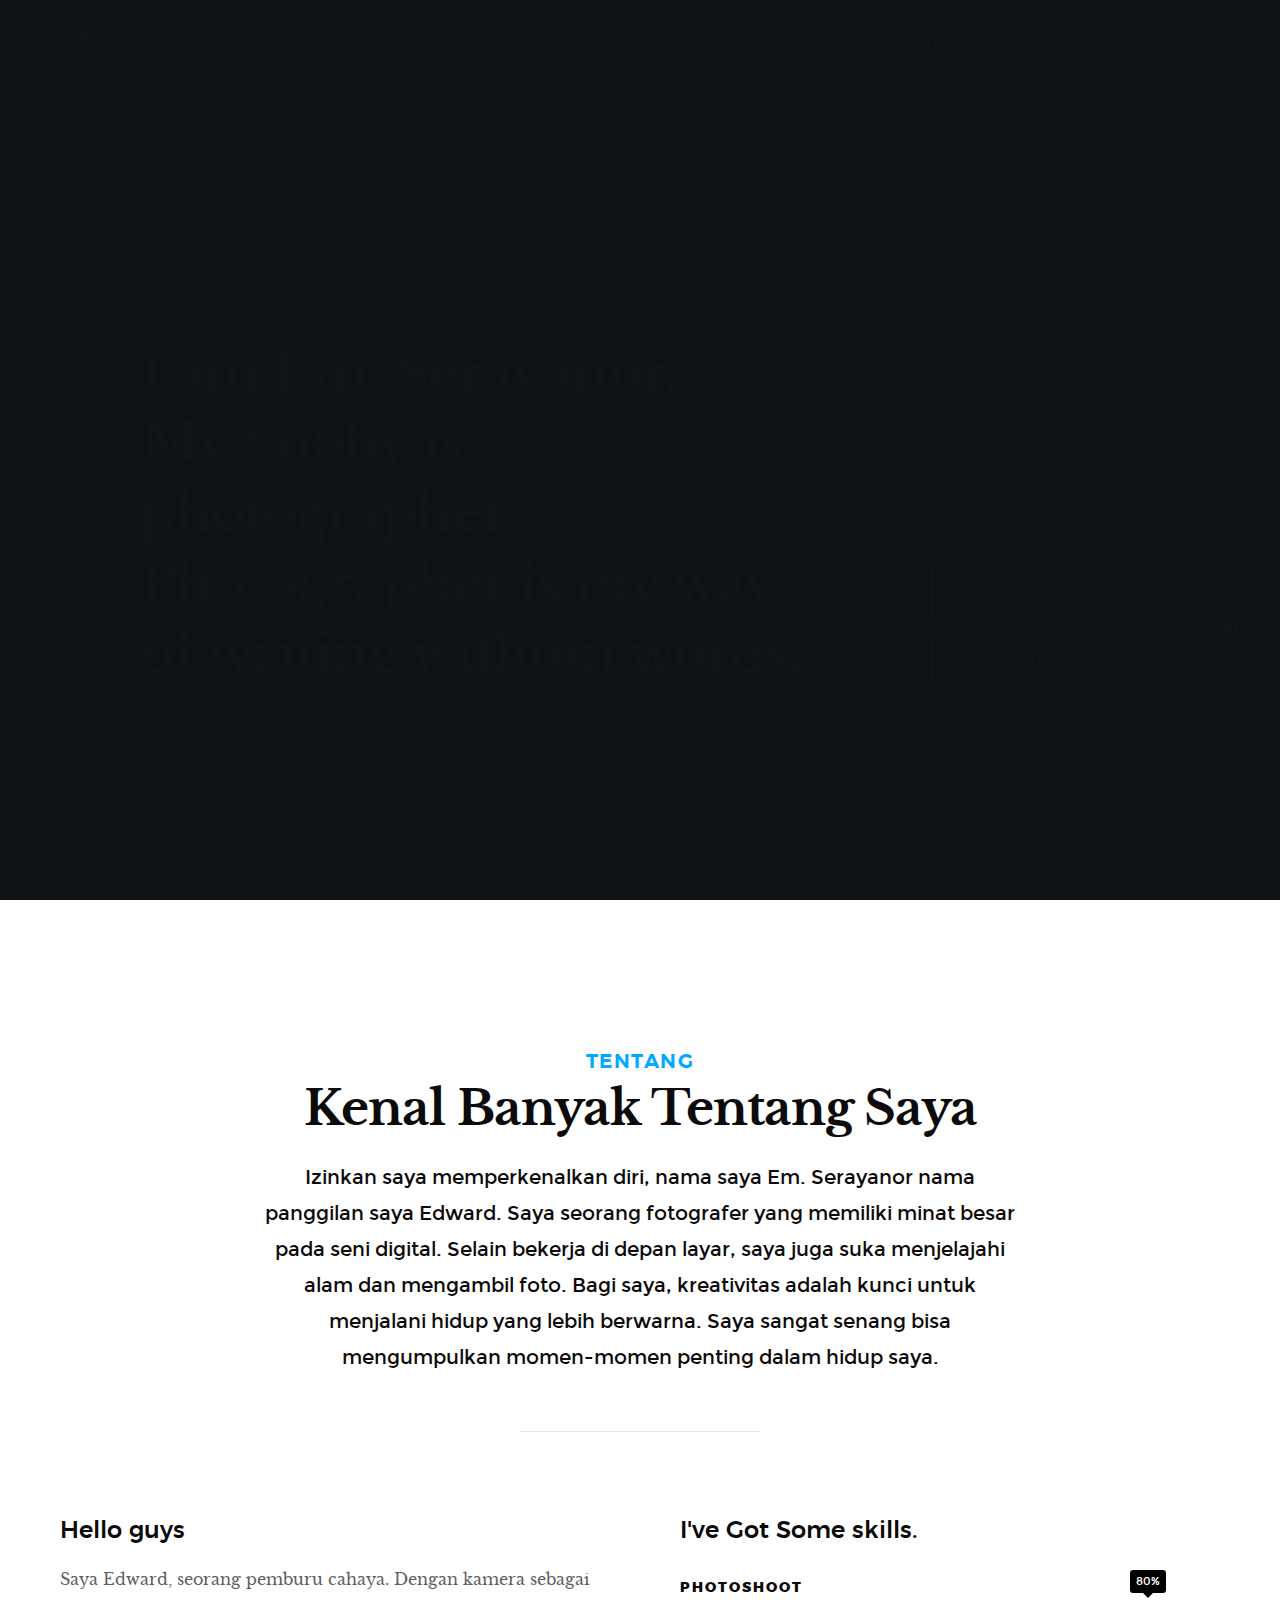
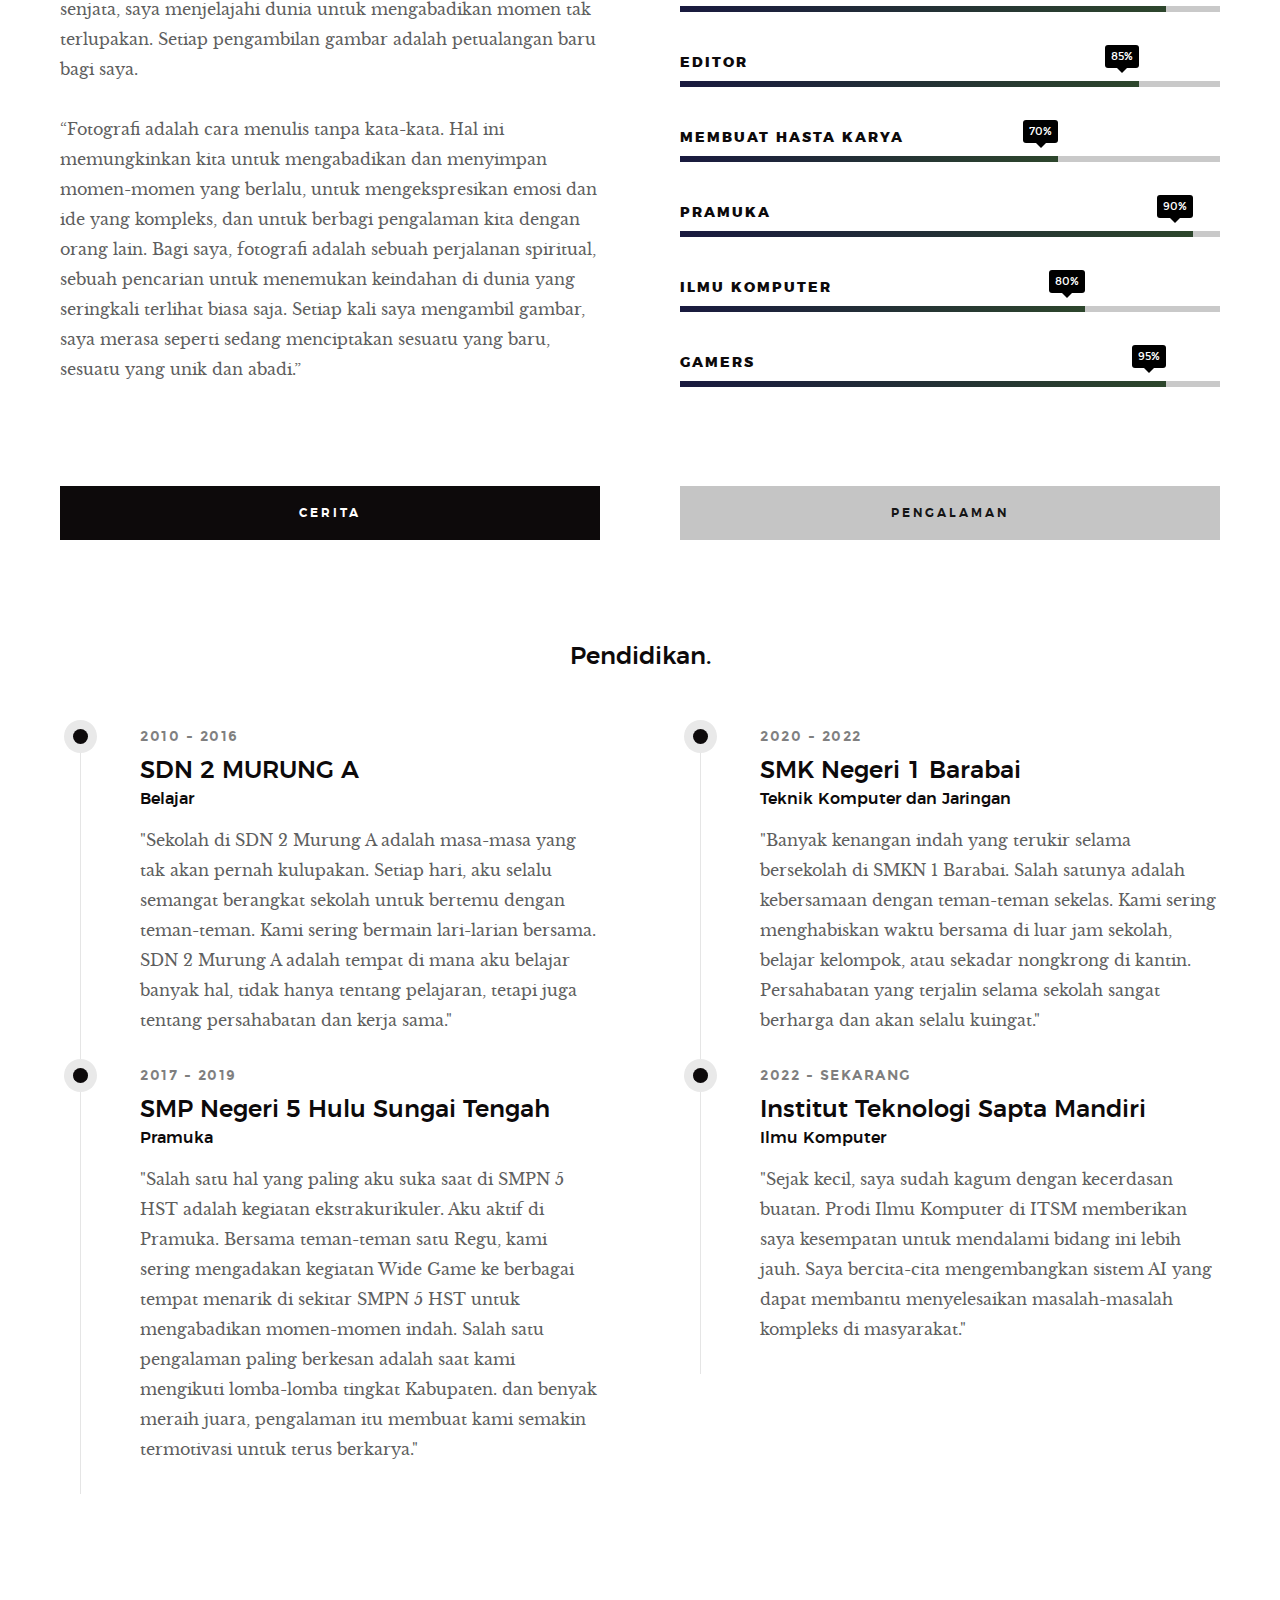
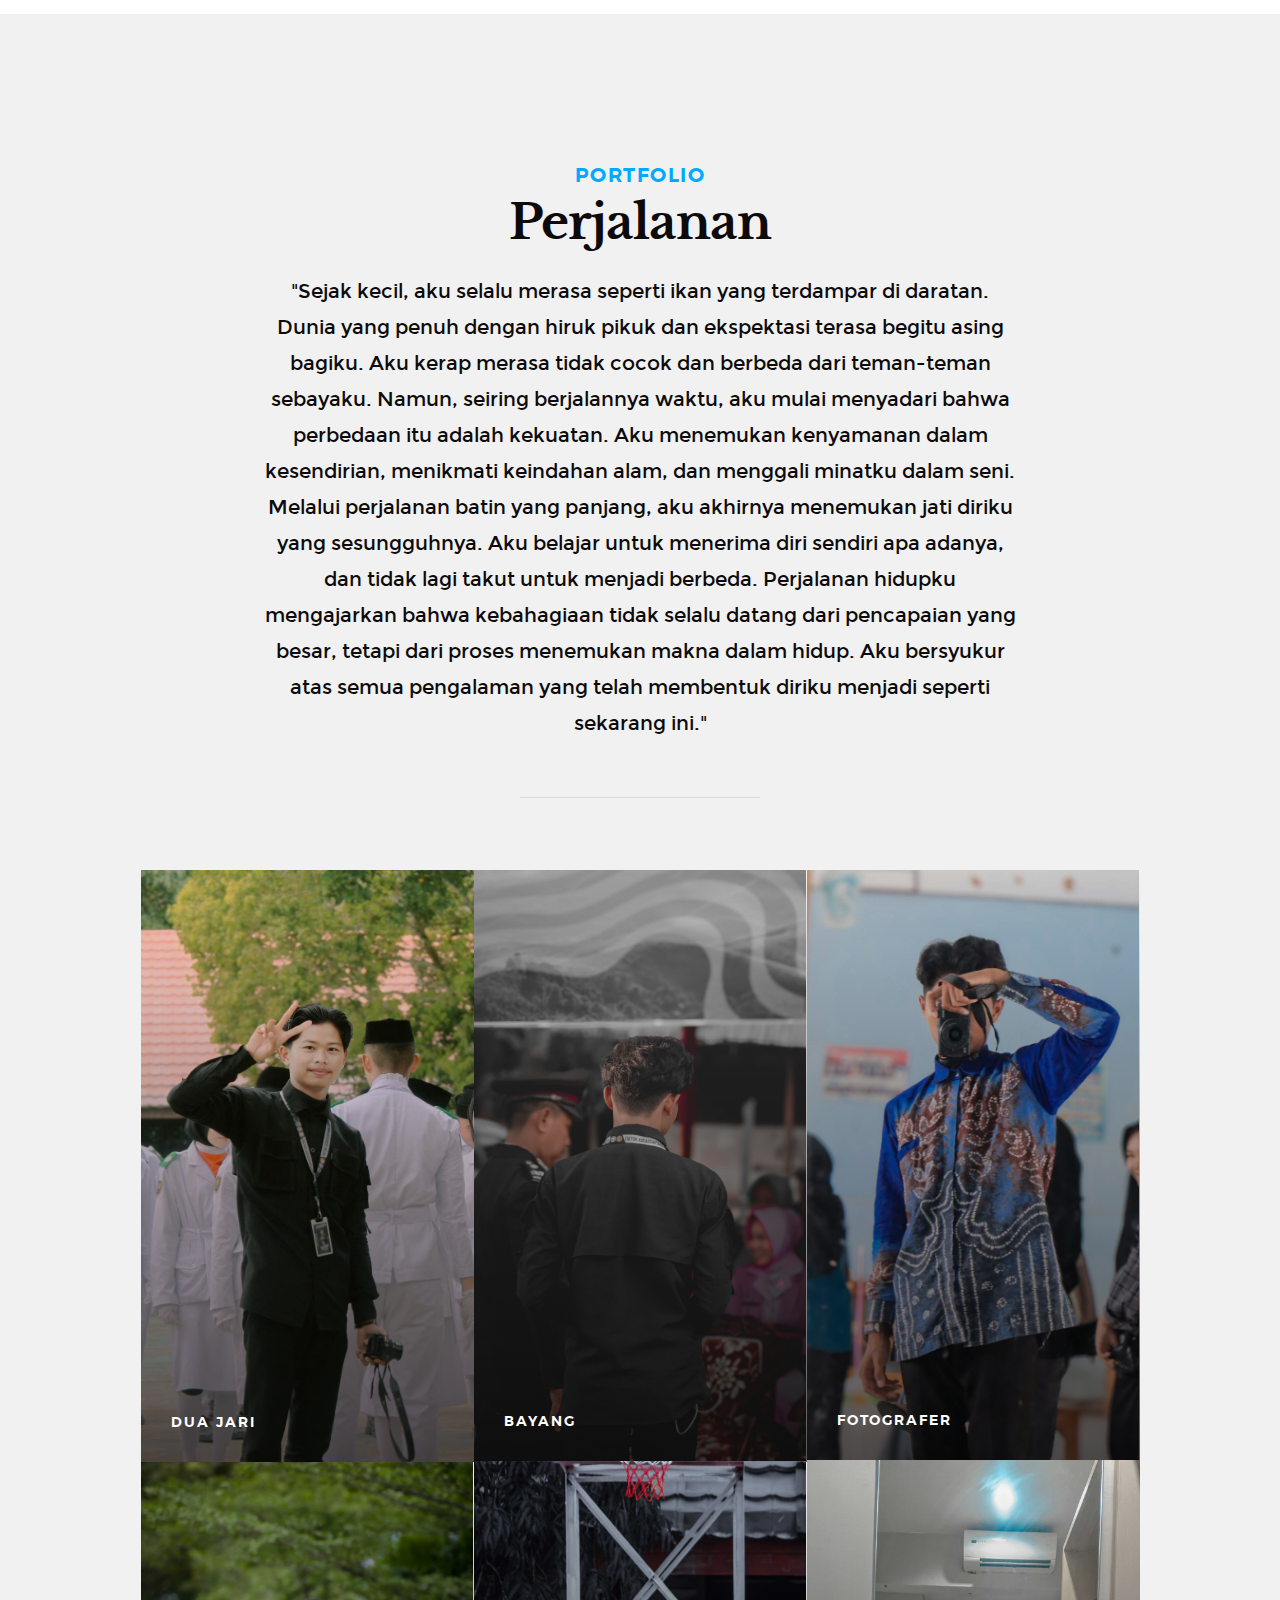
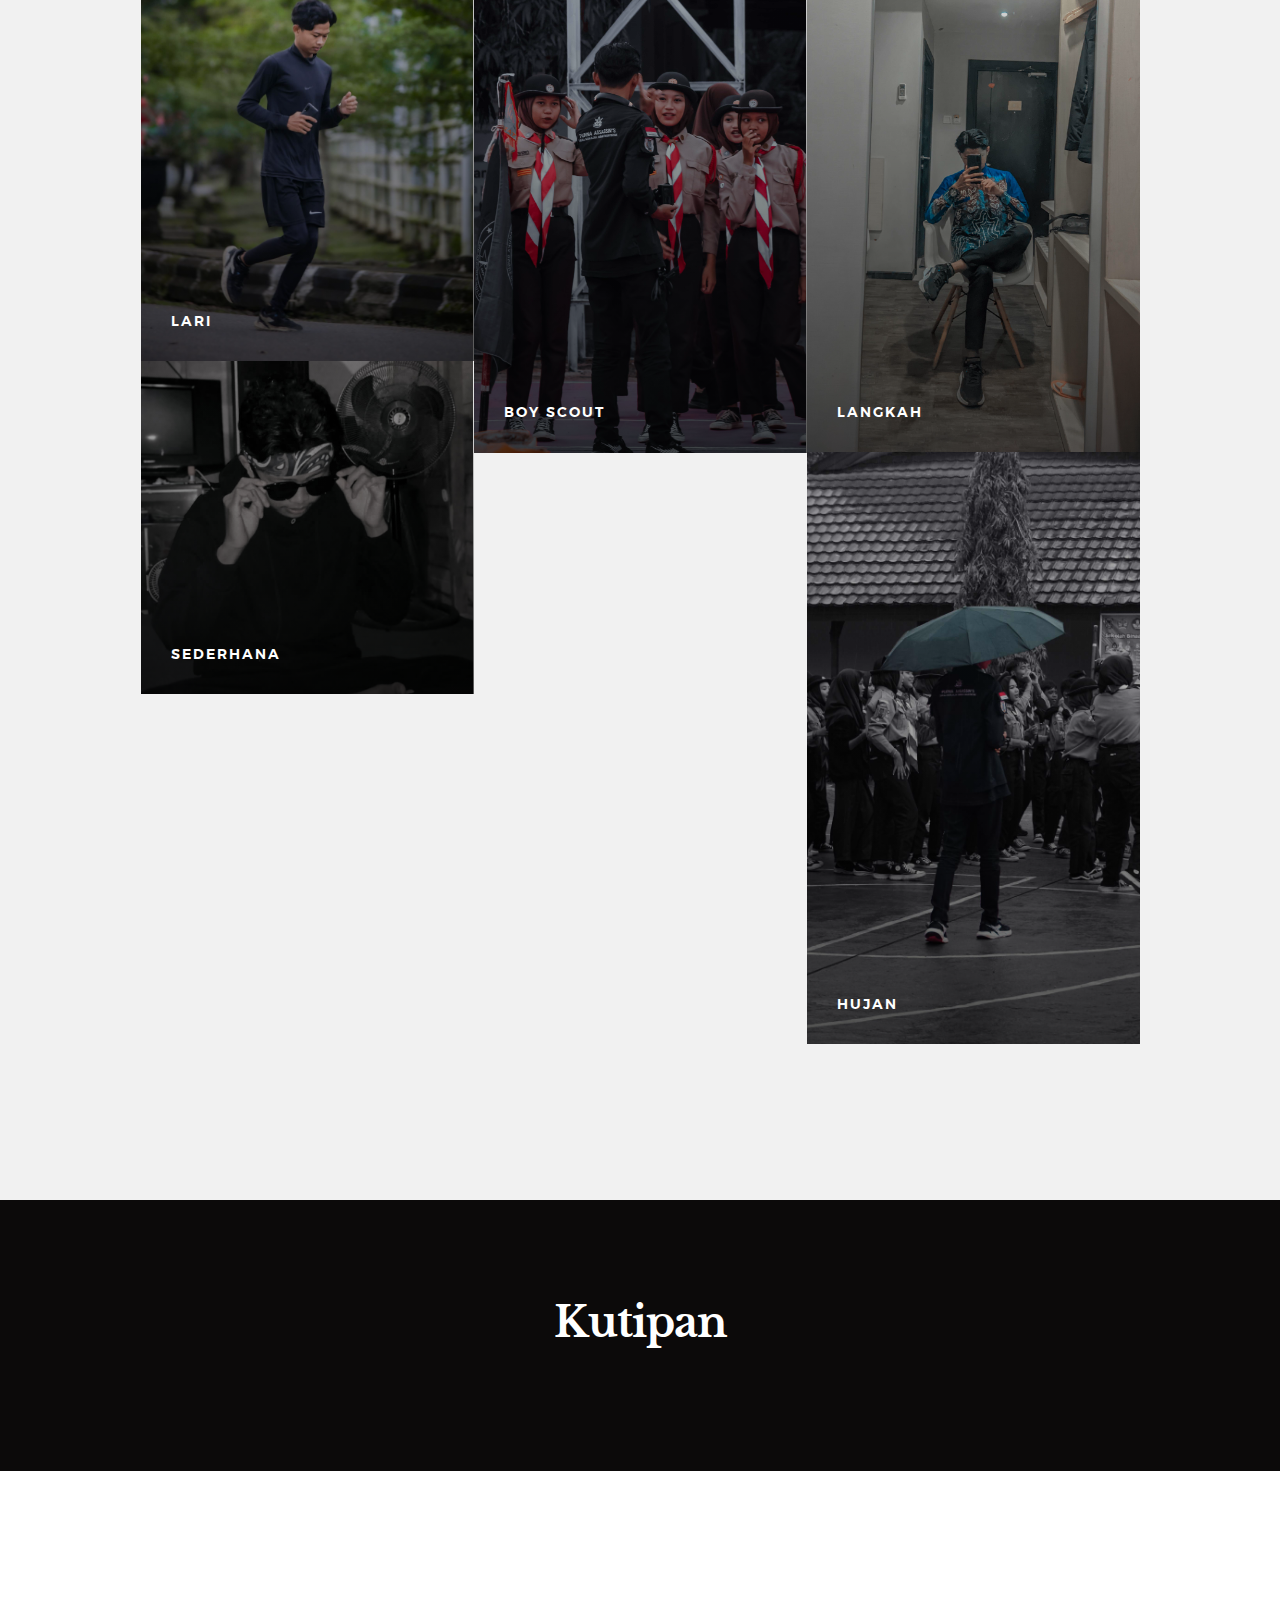
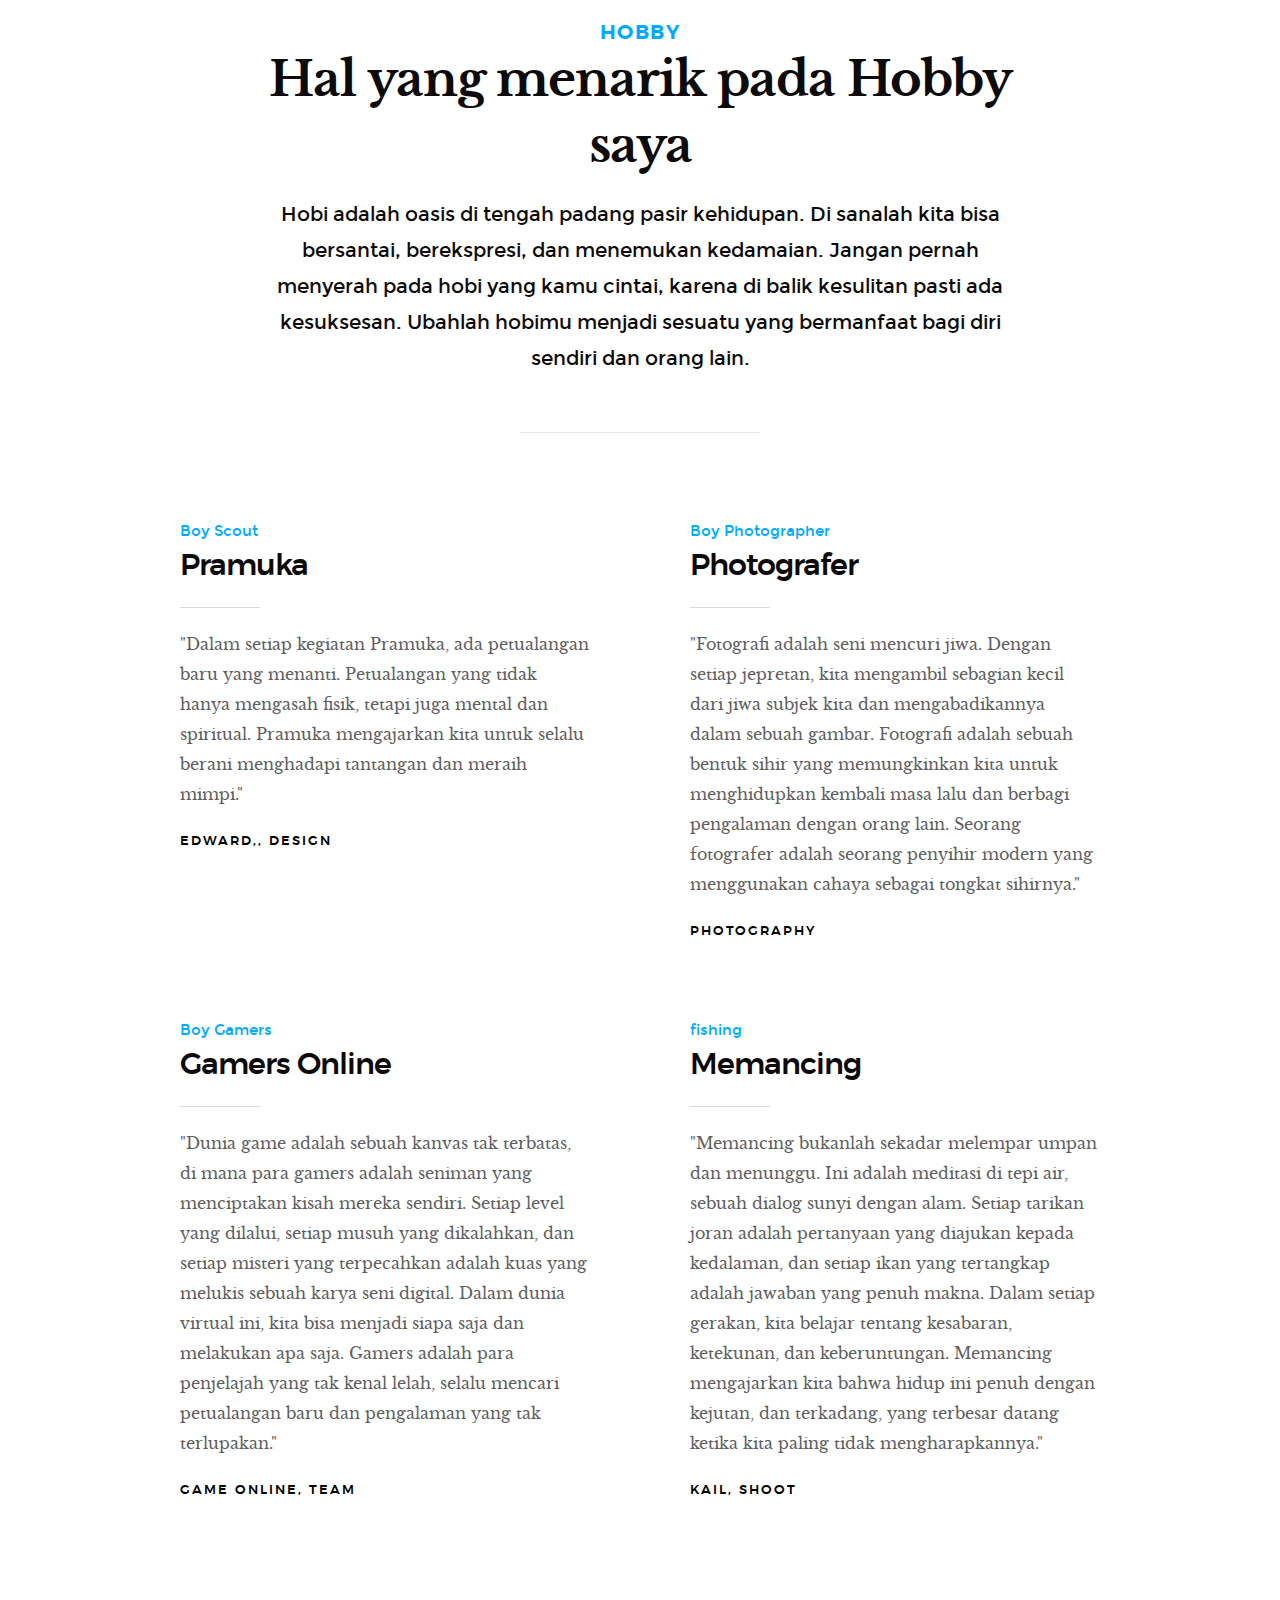
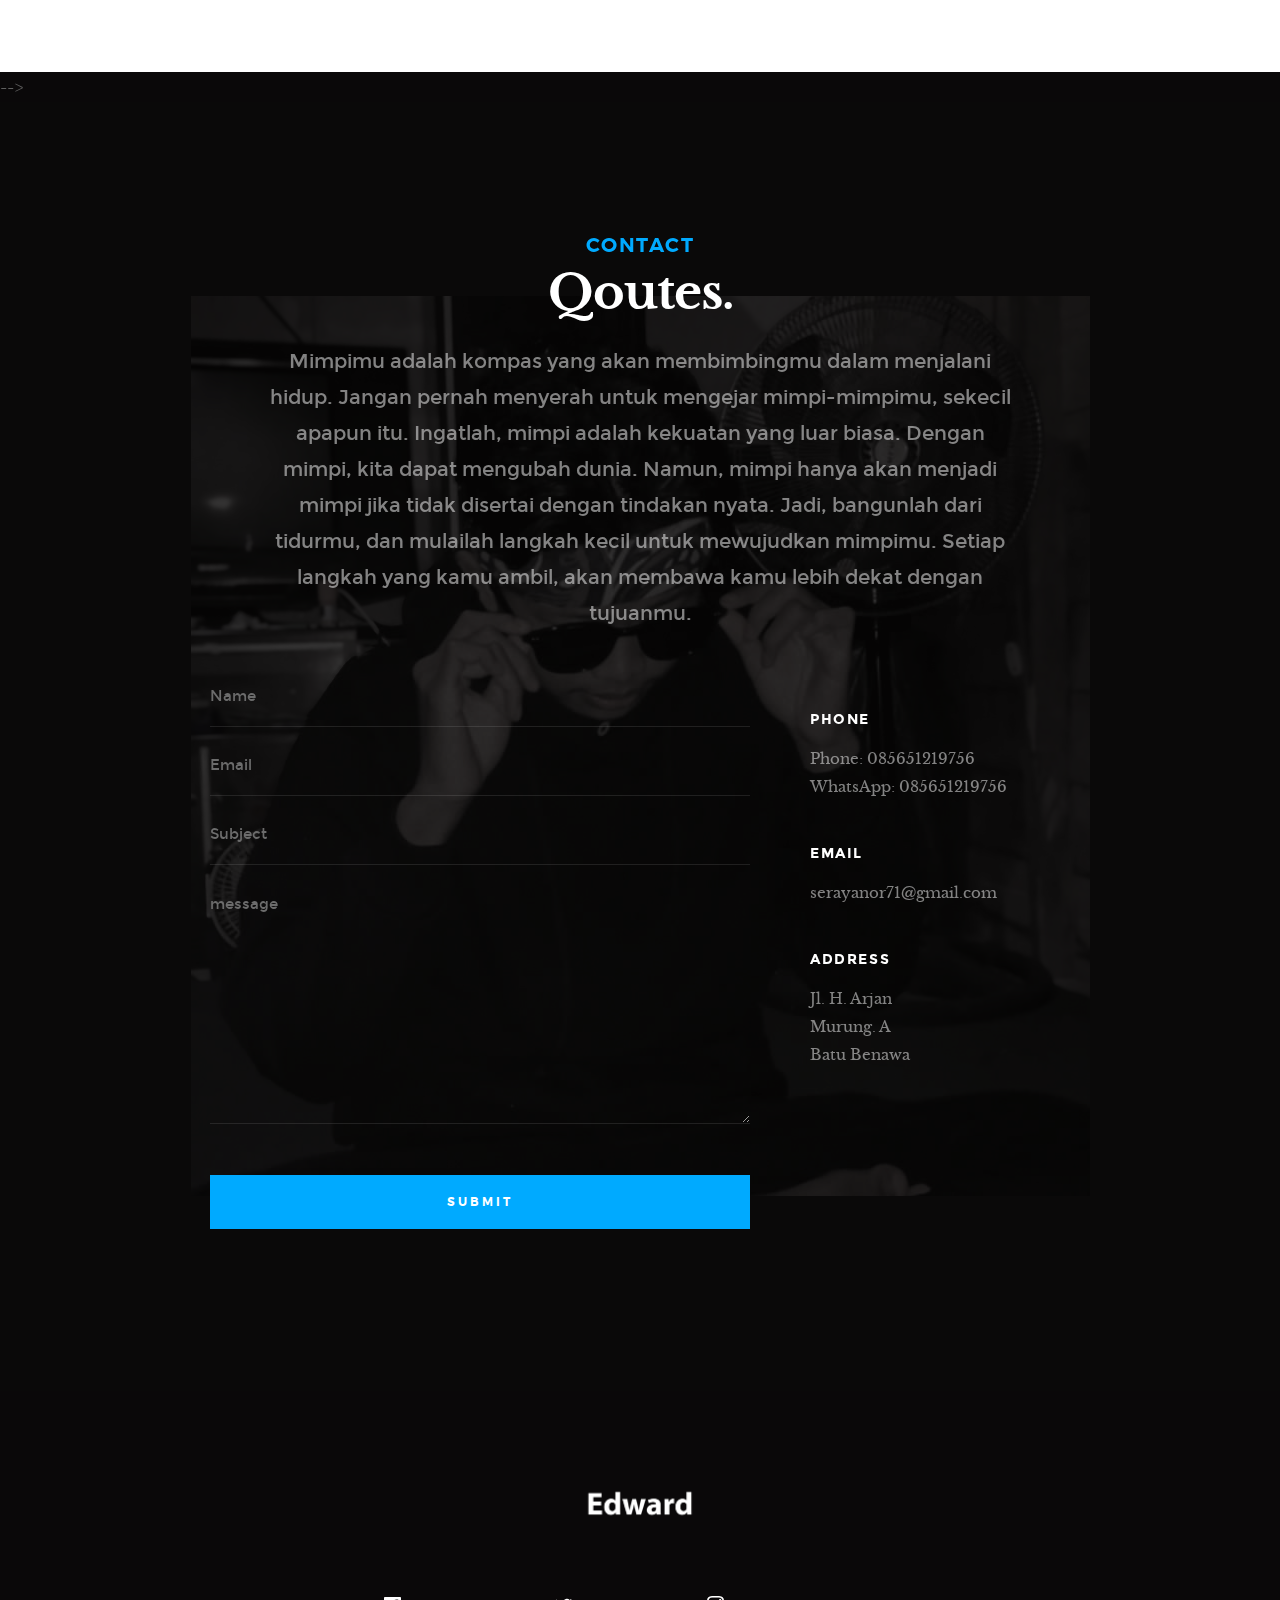
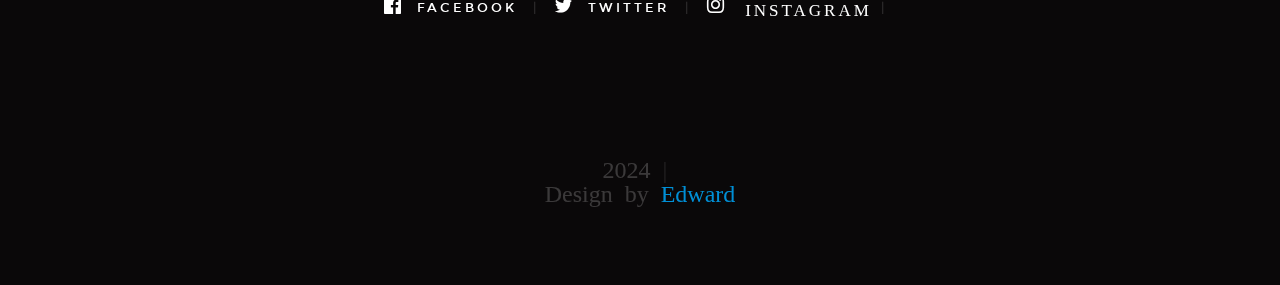
==== index.html @ c621873a "Add files via upload" ====
<!DOCTYPE html>
<!--[if lt IE 9 ]><html class="no-js oldie" lang="en"> <![endif]-->
<!--[if IE 9 ]><html class="no-js oldie ie9" lang="en"> <![endif]-->
<!--[if (gte IE 9)|!(IE)]><!-->
<html class="no-js" lang="en">
<!--<![endif]-->

<head>

    <!--- basic page needs
    ================================================== -->
    <meta charset="utf-8">
    <title>Edward</title>
    <meta name="description" content="">
    <meta name="author" content="">

    <!-- mobile specific metas
    ================================================== -->
    <meta name="viewport" content="width=device-width, initial-scale=1">

    <!-- CSS
    ================================================== -->
    <link rel="stylesheet" href="css/base.css">
    <link rel="stylesheet" href="css/vendor.css">
    <link rel="stylesheet" href="css/main.css">

    <!-- script
    ================================================== -->
    <script src="js/modernizr.js"></script>
    <script src="js/pace.min.js"></script>

    <!-- favicons
    ================================================== -->
    <link rel="shortcut icon" href="favicon.ico" type="image/x-icon">
    <link rel="icon" href="favicon.ico" type="image/x-icon">

</head>

<body id="top">

    <!-- header
    ================================================== -->
    <header class="s-header">

        <div class="header-logo">
            <a class="site-logo" href="index.html"><img src="images/logo.png" alt="Homepage"></a>
        </div>

        <nav class="header-nav-wrap">
            <ul class="header-nav">
                <li class="current"><a class="smoothscroll"  href="#home" title="home">Home</a></li>
                <li><a class="smoothscroll"  href="#about" title="about">About</a></li>
                <li><a class="smoothscroll"  href="#works" title="works">Works</a></li>
                <li><a class="smoothscroll"  href="#blog" title="blog">Blog</a></li>
                <li><a class="smoothscroll"  href="#contact" title="contact">Contact</a></li>
            </ul>
        </nav>

        <a class="header-menu-toggle" href="#0"><span>Menu</span></a>

    </header> <!-- end s-header -->


   <!-- home
   ================================================== -->
   <section id="home" class="s-home page-hero target-section" data-parallax="scroll" data-image-src="images/hero-bg.jpg" data-natural-width=3000 data-natural-height=2000 data-position-y=center>

        <div class="overlay"></div>
        <div class="shadow-overlay"></div>

        <div class="home-content">

            <div class="row home-content__main">

                <h3>Hello Guys</h3>

                <h1>
                    I am Em. Serayanor. <br>
                    My hobby is photographer <br>
                    Photographer is my way of writing without words.
                </h1>

                <div class="home-content__buttons">
                    <a href="#works" class="smoothscroll btn btn--stroke">
                        Perjalanan
                    </a>
                    <a href="#about" class="smoothscroll btn btn--stroke">
                        Tentang Saya
                    </a>
                </div>

                <div class="home-content__scroll">
                    <a href="#about" class="scroll-link smoothscroll">
                        <span>Scroll Down</span>
                    </a>
                </div>

            </div>

        </div> <!-- end home-content -->

        <ul class="home-social">
            <li>
                <a href="#"><i class="im im-facebook" aria-hidden="true"></i><span>Facebook</span></a>
            </li>
            <li>
                <a href="#"><i class="im im-twitter" aria-hidden="true"></i><span>Twiiter</span></a>
            </li>
            <li>
                <a href="https://www.instagram.com/edward_msy?igsh=dHgwN3d3NTI3ZWc4"><i class="im im-instagram" aria-hidden="true"></i><span>Instagram</span></a>
            <!-- </li>
            <li>
                <a href="#"><i class="im im-behance" aria-hidden="true"></i><span>Behance</span></a> -->
            <!-- </li>
            <li>
                <a href="#"><i class="im im-pinterest" aria-hidden="true"></i><span>Pinterest</span></a>
            </li>
        </ul>  -->
        <!-- end home-social -->

    </section> <!-- end s-home -->


    <!-- about
    ================================================== -->
    <section id="about" class="s-about target-section">
        
        <div class="row narrow section-intro has-bottom-sep">
            <div class="col-full text-center">
                <h3>Tentang</h3>
                <h1>Kenal Banyak Tentang Saya</h1>
                <p class="lead">Izinkan saya memperkenalkan diri, nama saya Em. Serayanor nama panggilan saya Edward. Saya seorang fotografer yang memiliki minat besar pada seni digital. Selain bekerja di depan layar, saya juga suka menjelajahi alam dan mengambil foto. Bagi saya, kreativitas adalah kunci untuk menjalani hidup yang lebih berwarna. Saya sangat senang bisa mengumpulkan momen-momen penting dalam hidup saya.</p>
            </div>
        </div>

        <div class="row about-content">

            <div class="col-six tab-full left">
                <h3>Hello guys</h3>

                <p>Saya Edward, seorang pemburu cahaya. Dengan kamera sebagai senjata, saya menjelajahi dunia untuk mengabadikan momen tak terlupakan. Setiap pengambilan gambar adalah petualangan baru bagi saya.</p>

                <p>
                    “Fotografi adalah cara menulis tanpa kata-kata. Hal ini memungkinkan kita untuk mengabadikan dan menyimpan momen-momen yang berlalu, untuk mengekspresikan emosi dan ide yang kompleks, dan untuk berbagi pengalaman kita dengan orang lain. Bagi saya, fotografi adalah sebuah perjalanan spiritual, sebuah pencarian untuk menemukan keindahan di dunia yang seringkali terlihat biasa saja. Setiap kali saya mengambil gambar, saya merasa seperti sedang menciptakan sesuatu yang baru, sesuatu yang unik dan abadi.”	
                </p>
            </div>

            <div class="col-six tab-full right">
                <h3>I've Got Some skills.</h3>

                <ul class="skill-bars">
                    <li>
                    <div class="progress percent90"><span>80%</span></div>
                    <strong>PHOTOSHOOT</strong>
                    </li>
                    <li>
                    <div class="progress percent85"><span>85%</span></div>
                    <strong>EDITOR</strong>
                    </li>
                    <li>
                    <div class="progress percent70"><span>70%</span></div>
                    <strong>MEMBUAT HASTA KARYA</strong>
                    </li>
                    <li>
                    <div class="progress percent95"><span>90%</span></div>
                    <strong>PRAMUKA</strong>
                    </li>
                    <li>
                    <div class="progress percent75"><span>80%</span></div>
                    <strong>ILMU KOMPUTER</strong>
                    </li>   
                    <li>
                    <div class="progress percent90"><span>95%</span></div>
                    <strong>GAMERS</strong>
                    </li>   
                </ul>
            </div>

        </div> <!-- end about-content -->

        <div class="row about-content about-content--buttons">

            <div class="col-six tab-full left">
                <a href="#0" class="btn btn--primary full-width">Cerita</a>
            </div>
            <div class="col-six tab-full right">
                <a href="#0" class="btn full-width">Pengalaman</a>
            </div>

        </div> <!-- end about-content buttons -->

        <div class="row about-content about-content--timeline">

            <div class="col-full text-center">
                <h3>Pendidikan.</h3>
            </div>

            <div class="col-six tab-full left">
                <div class="timeline">

                    <div class="timeline__block">
                        <div class="timeline__bullet"></div>
                        <div class="timeline__header">
                            <p class="timeline__timeframe">2010 - 2016</p>
                            <h3>SDN 2 MURUNG A</h3>
                            <h5>Belajar</h5>
                        </div>
                        <div class="timeline__desc">
                            <p>"Sekolah di SDN 2 Murung A adalah masa-masa yang tak akan pernah kulupakan. Setiap hari, aku selalu semangat berangkat sekolah untuk bertemu dengan teman-teman. Kami sering bermain lari-larian bersama. SDN 2 Murung A adalah tempat di mana aku belajar banyak hal, tidak hanya tentang pelajaran, tetapi juga tentang persahabatan dan kerja sama."</p>
                        </div>
                    </div> <!-- end timeline__block -->

                    <div class="timeline__block">
                        <div class="timeline__bullet"></div>
                        <div class="timeline__header">
                            <p class="timeline__timeframe">2017 - 2019</p>
                            <h3>SMP Negeri 5 Hulu Sungai Tengah</h3>
                            <h5>Pramuka</h5>
                        </div>
                        <div class="timeline__desc">	
                            <p>"Salah satu hal yang paling aku suka saat di SMPN 5 HST adalah kegiatan ekstrakurikuler. Aku aktif di Pramuka. Bersama teman-teman satu Regu, kami sering mengadakan kegiatan Wide Game ke berbagai tempat menarik di sekitar SMPN 5 HST untuk mengabadikan momen-momen indah. Salah satu pengalaman paling berkesan adalah saat kami mengikuti lomba-lomba tingkat Kabupaten. dan benyak meraih juara, pengalaman itu membuat kami semakin termotivasi untuk terus berkarya."</p>
                        </div>
                    </div> <!-- end timeline__block -->

                </div> <!-- end timeline -->
            </div> <!-- end left -->

            <div class="col-six tab-full right">
                <div class="timeline">

                    <div class="timeline__block">
                        <div class="timeline__bullet"></div>
                        <div class="timeline__header">
                            <p class="timeline__timeframe">2020 - 2022</p>
                            <h3>SMK Negeri 1 Barabai</h3>
                            <h5>Teknik Komputer dan Jaringan</h5>
                        </div>
                        <div class="timeline__desc">
                            <p>"Banyak kenangan indah yang terukir selama bersekolah di SMKN 1 Barabai. Salah satunya adalah kebersamaan dengan teman-teman sekelas. Kami sering menghabiskan waktu bersama di luar jam sekolah, belajar kelompok, atau sekadar nongkrong di kantin. Persahabatan yang terjalin selama sekolah sangat berharga dan akan selalu kuingat."</p>
                        </div>
                    </div> <!-- end timeline__block -->

                    <div class="timeline__block">
                        <div class="timeline__bullet"></div>
                        <div class="timeline__header">
                            <p class="timeline__timeframe">2022 - Sekarang</p>
                            <h3>Institut Teknologi Sapta Mandiri</h3>
                            <h5>Ilmu Komputer</h5>
                        </div>
                        <div class="timeline__desc">
                            <p>"Sejak kecil, saya sudah kagum dengan kecerdasan buatan. Prodi Ilmu Komputer di ITSM memberikan saya kesempatan untuk mendalami bidang ini lebih jauh. Saya bercita-cita mengembangkan sistem AI yang dapat membantu menyelesaikan masalah-masalah kompleks di masyarakat."</p>
                        </div>
                    </div> <!-- end timeline__block -->

                </div> <!-- end timeline -->
            </div> <!-- end right -->

        </div> <!-- end about-content timeline -->

    </section> <!-- end about -->
    

    <!-- works
    ================================================== -->
    <section id="works" class="s-works target-section">

        <div class="row narrow section-intro has-bottom-sep">
            <div class="col-full">
                <h3>Portfolio</h3>
                <h1>Perjalanan</h1>
                
                <p class="lead">"Sejak kecil, aku selalu merasa seperti ikan yang terdampar di daratan. Dunia yang penuh dengan hiruk pikuk dan ekspektasi terasa begitu asing bagiku. Aku kerap merasa tidak cocok dan berbeda dari teman-teman sebayaku.

                Namun, seiring berjalannya waktu, aku mulai menyadari bahwa perbedaan itu adalah kekuatan. Aku menemukan kenyamanan dalam kesendirian, menikmati keindahan alam, dan menggali minatku dalam seni. Melalui perjalanan batin yang panjang, aku akhirnya menemukan jati diriku yang sesungguhnya. Aku belajar untuk menerima diri sendiri apa adanya, dan tidak lagi takut untuk menjadi berbeda.

                Perjalanan hidupku mengajarkan bahwa kebahagiaan tidak selalu datang dari pencapaian yang besar, tetapi dari proses menemukan makna dalam hidup. Aku bersyukur atas semua pengalaman yang telah membentuk diriku menjadi seperti sekarang ini."</p>
            </div>
        </div>

        <div class="row masonry-wrap">
            <div class="masonry">

                <div class="masonry__brick">
                    <div class="item-folio">

                        <div class="item-folio__thumb">
                            <a href="images/portfolio/gallery/g-beetle.jpg" class="thumb-link" title="The Beetle Car" data-size="1050x700">
                                <img src="images/portfolio/beetle.jpg" 
                                     srcset="images/portfolio/beetle.jpg 1x, images/portfolio/beetle@2x.jpg 2x" alt="">
                                <span class="shadow-overlay"></span>
                            </a>
                        </div>

                        <div class="item-folio__text">
                            <h3 class="item-folio__title">
                                Dua Jari
                            </h3>
                            <p class="item-folio__cat">
                                <!-- 1 -->
                            </p>
                        </div>

                        <a href="https://www.behance.net/" class="item-folio__project-link" title="Project link">
                            <i class="im im-link"></i>
                        </a>

                        <div class="item-folio__caption">
                            <p>"Dua jari dapat menari di udara, menciptakan berbagai bentuk dan pola. Keduanya adalah alat untuk mengekspresikan kreativitas tanpa batas."</p>
                        </div>

                    </div> <!-- end item-folio -->
                </div> <!-- end masonry__brick -->

                <div class="masonry__brick">
                    <div class="item-folio">

                        <div class="item-folio__thumb">
                            <a href="images/portfolio/gallery/g-lighthouse.jpg" class="thumb-link" title="Lighthouse" data-size="1050x700">
                                <img src="images/portfolio/lighthouse.jpg" 
                                     srcset="images/portfolio/lighthouse.jpg 1x, images/portfolio/lighthouse@2x.jpg 2x" alt="">
                                <span class="shadow-overlay"></span>
                            </a>
                        </div>

                        <div class="item-folio__text">
                            <h3 class="item-folio__title">
                                Bayang
                            </h3>
                            <p class="item-folio__cat">
                                <!-- Web Design -->
                            </p>
                        </div>

                        <a href="https://www.behance.net/" class="item-folio__project-link" title="Project link">
                            <i class="im im-link"></i>
                        </a>

                        <div class="item-folio__caption">
                            <p>"Jadilah versi terbaik dari dirimu sendiri, dan bayang-bayang negatif akan hilang dengan sendirinya."</p>
                        </div>

                    </div> <!-- end item-folio -->
                </div> <!-- end masonry__brick -->

                <div class="masonry__brick">
                    <div class="item-folio">

                        <div class="item-folio__thumb">
                            <a href="images/portfolio/gallery/g-salad.jpg" class="thumb-link" data-size="1050x700">
                                <img src="images/portfolio/salad.jpg" 
                                     srcset="images/portfolio/salad.jpg 1x, images/portfolio/salad@2x.jpg 2x" alt="">
                                <span class="shadow-overlay"></span>
                            </a>
                        </div>

                        <div class="item-folio__text">
                            <h3 class="item-folio__title">
                                fotografer
                            </h3>
                            <p class="item-folio__cat">
                                <!-- Branding -->
                            </p>
                        </div>

                        <a href="https://www.behance.net/" class="item-folio__project-link" title="Project link">
                            <i class="im im-link"></i>
                        </a>

                        <span class="item-folio__caption">
                            <p>"Fotografi mengajarkan kita untuk melihat keindahan dalam hal-hal sederhana. Melalui lensa kamera, kita dapat menemukan keajaiban yang tersembunyi di sekitar kita. Jadilah fotografer yang penuh rasa ingin tahu dan selalu terbuka terhadap hal-hal baru."</p>
                        </span>

                    </div> <!-- end item-folio -->
                </div> <!-- end masonry__brick -->

                <div class="masonry__brick">
                    <div class="item-folio">

                        <div class="item-folio__thumb">
                            <a href="images/portfolio/gallery/g-woodcraft.jpg" class="thumb-link" data-size="1050x700">
                                <img src="images/portfolio/woodcraft.jpg"
                                     srcset="images/portfolio/woodcraft.jpg 1x, images/portfolio/woodcraft@2x.jpg 2x" alt="">
                                <span class="shadow-overlay"></span>
                            </a>
                        </div>

                        <div class="item-folio__text">
                            <h3 class="item-folio__title">
                                Langkah
                            </h3>
                            <p class="item-folio__cat">
                                <!-- Branding -->
                            </p>
                        </div>

                        <a href="https://www.behance.net/" class="item-folio__project-link" title="Project link">
                            <i class="im im-link"></i>
                        </a>

                        <span class="item-folio__caption">
                            <p>"Ketakutan terbesar bukanlah kegagalan, melainkan penyesalan karena tidak pernah mencoba. Jadi, ambil langkah pertamamu sekarang juga. Jangan biarkan mimpi hanya menjadi mimpi."</p>
                        </span>

                    </div> <!-- end item-folio -->
                </div> <!-- end masonry__brick -->

                <div class="masonry__brick">
                    <div class="item-folio">

                        <div class="item-folio__thumb">
                            <a href="images/portfolio/gallery/g-skaterboy.jpg" class="thumb-link" data-size="1050x700">
                                <img src="images/portfolio/skaterboy.jpg"
                                     srcset="images/portfolio/skaterboy.jpg 1x, images/portfolio/skaterboy@2x.jpg 2x" alt="">
                                <span class="shadow-overlay"></span>
                            </a>
                        </div>

                        <div class="item-folio__text">
                            <h3 class="item-folio__title">
                                boy Scout
                            </h3>
                            <p class="item-folio__cat">
                                <!-- Web Development -->
                            </p>
                        </div>

                        <a href="https://www.behance.net/" class="item-folio__project-link" title="Project link">
                            <i class="im im-link"></i>
                        </a>

                        <span class="item-folio__caption">
                            <p>"Kehidupan seorang pramuka penuh dengan petualangan dan tantangan. Setiap rintangan yang kamu hadapi akan menguatkan mental dan fisikmu. Jadilah lelaki pramuka yang selalu optimis dan pantang menyerah. Karena di balik setiap kesulitan, pasti ada keberhasilan yang menanti."</p>
                        </span>

                    </div> <!-- end item-folio -->
                </div> <!-- end masonry__brick -->

                <div class="masonry__brick">
                    <div class="item-folio">

                        <div class="item-folio__thumb">
                            <a href="images/portfolio/gallery/g-liberty.jpg" class="thumb-link" data-size="1050x700">
                                <img src="images/portfolio/liberty.jpg"
                                     srcset="images/portfolio/liberty.jpg 1x, images/portfolio/liberty@2x.jpg 2x" alt="">
                                <span class="shadow-overlay"></span>
                            </a>
                        </div>

                        <div class="item-folio__text">
                            <h3 class="item-folio__title">
                                Lari
                            </h3>
                            <p class="item-folio__cat">
                                <!-- Branding -->
                            </p>
                        </div>

                        <a href="https://www.behance.net/" class="item-folio__project-link" title="Project link">
                            <i class="im im-link"></i>
                        </a>

                        <span class="item-folio__caption">
                            <p>"Larilah mengejar mimpimu, jangan biarkan ketakutan menghalangimu."</p>
                        </span>

                    </div> <!-- end item-folio -->
                </div> <!-- end masonry__brick -->

                <div class="masonry__brick">
                    <div class="item-folio">

                        <div class="item-folio__thumb">
                            <a href="images/portfolio/gallery/g-minimalismo.jpg" class="thumb-link" data-size="1050x700">
                                <img src="images/portfolio/minimalismo.jpg"
                                     srcset="images/portfolio/minimalismo.jpg 1x, images/portfolio/minimalismo@2x.jpg 2x" alt="">
                                <span class="shadow-overlay"></span>
                            </a>
                        </div>

                        <div class="item-folio__text">
                            <h3 class="item-folio__title">
                                Sederhana
                            </h3>
                            <p class="item-folio__cat">
                                <!-- Web Design -->
                            </p>
                        </div>

                        <a href="https://www.behance.net/" class="item-folio__project-link" title="Project link">
                            <i class="im im-link"></i>
                        </a>

                        <span class="item-folio__caption">
                            <p>"Kebahagiaan sejati terletak pada kesederhanaan. Ketika kita bersyukur atas apa yang kita miliki, kita akan merasa lebih kaya."</p>
                        </span>

                    </div> <!-- end item-folio -->
                </div> <!-- end masonry__brick -->

                <div class="masonry__brick">
                    <div class="item-folio">

                        <div class="item-folio__thumb">
                            <a href="images/portfolio/gallery/g-shutterbug.jpg" class="thumb-link" data-size="1050x700">
                                <img src="images/portfolio/shutterbug.jpg"
                                     srcset="images/portfolio/shutterbug.jpg 1x, images/portfolio/shutterbug@2x.jpg 2x" alt="">
                                <span class="shadow-overlay"></span>
                            </a>
                        </div>

                        <div class="item-folio__text">
                            <h3 class="item-folio__title">
                                Hujan
                            </h3>
                            <p class="item-folio__cat">
                                <!-- Branding -->
                            </p>
                        </div>

                        <a href="https://www.behance.net/" class="item-folio__project-link" title="Project link">
                            <i class="im im-link"></i>
                        </a>

                        <span class="item-folio__caption">
                            <p>"Hujan mengajarkan kita tentang arti kesendirian. Namun, kesendirian juga bisa menjadi waktu yang tepat untuk intropeksi diri dan menemukan kekuatan dalam diri sendiri."</p>
                        </span>

                    </div> <!-- end item-folio -->
                </div> <!-- end masonry__brick -->

            </div>
        </div> <!-- end masonry -->

    </section> <!-- end works -->



    <!-- testimonials
    ================================================== -->
    <div class="s-testimonials">

        <div class="overlay"></div>

        <div class="row testimonials-header">
            <div class="col-full">
                <h1 class="h02">Kutipan</h1>
            </div>
        </div>

        <!-- <div class="row testimonials">

            <div class="col-full testimonials__slider">

                <div class="testimonials__slide">
                    <img src="images/avatars/user-01.jpg" alt="Author image" class="testimonials__avatar">
                    <p>Qui ipsam temporibus quisquam velMaiores eos cumque distinctio nam accusantium ipsum. 
                    Laudantium quia consequatur molestias delectus culpa facere hic dolores aperiam. Accusantium quos qui praesentium corpori.</p>
                    <div class="testimonials__author h06">
                        Tim Cook
                        <span>CEO, Apple</span>
                    </div>
                </div>

                <div class="testimonials__slide">
                    <img src="images/avatars/user-05.jpg" alt="Author image" class="testimonials__avatar">
                    <p>Excepturi nam cupiditate culpa doloremque deleniti repellat. Veniam quos repellat voluptas animi adipisci.
                    Nisi eaque consequatur. Quasi voluptas eius distinctio. Atque eos maxime. Qui ipsam temporibus quisquam vel.</p>
                    <div class="testimonials__author h06">
                        Sundar Pichai
                        <span>CEO, Google</span>
                    </div>
                </div>

                <div class="testimonials__slide">
                    <img src="images/avatars/user-02.jpg" alt="Author image" class="testimonials__avatar">
                    <p>Repellat dignissimos libero. Qui sed at corrupti expedita voluptas odit. Nihil ea quia nesciunt. Ducimus aut sed ipsam.  
                    Autem eaque officia cum exercitationem sunt voluptatum accusamus. Quasi voluptas eius distinctio.</p>
                    <div class="testimonials__author h06">
                        Satya Nadella
                        <span>CEO, Microsoft</span> -->
                    </div>
                </div>
                
            </div> <!-- end testimonials__slider -->

        </div> <!-- end testimonials -->

    </div> <!-- end s-testimonials -->


    <!-- blog
    ================================================== -->
    <section id="blog" class="s-blog target-section">

        <div class="row narrow section-intro has-bottom-sep">
            <div class="col-full">
                <h3>Hobby</h3>
                <h1>Hal yang menarik pada Hobby saya</h1>
                <p class="lead">Hobi adalah oasis di tengah padang pasir kehidupan. Di sanalah kita bisa bersantai, berekspresi, dan menemukan kedamaian.
                Jangan pernah menyerah pada hobi yang kamu cintai, karena di balik kesulitan pasti ada kesuksesan. 
                Ubahlah hobimu menjadi sesuatu yang bermanfaat bagi diri sendiri dan orang lain.</p>
            </div>
        </div>

        <div class="row blog-content">
            <div class="col-full">

                <div class="blog-list block-1-2 block-tab-full">
                    <article class="col-block">
                                
                        <div class="blog-date">
                            <a href="blog-single.html">Boy Scout</a>
                        </div>  
                        
                        <h2 class="h01"><a href="blog-single.html">Pramuka</a></h2>
                        <p>
                            "Dalam setiap kegiatan Pramuka, ada petualangan baru yang menanti. Petualangan yang tidak hanya mengasah fisik, tetapi juga mental dan spiritual. Pramuka mengajarkan kita untuk selalu berani menghadapi tantangan dan meraih mimpi."
                        </p>

                        <div class="blog-cat">
                                <a href="blog.html">EDWARD,</a><a href="blog.html">Design</a>
                        </div>

                        
                    </article>
                    <article class="col-block">
                                
                        <div class="blog-date">
                            <a href="blog-single.html">Boy Photographer</a>
                        </div>  
                        
                        <h2 class="h01"><a href="blog-single.html">Photografer</a></h2>
                        <p>
                            "Fotografi adalah seni mencuri jiwa. Dengan setiap jepretan, kita mengambil sebagian kecil dari jiwa subjek kita dan mengabadikannya dalam sebuah gambar. Fotografi adalah sebuah bentuk sihir yang memungkinkan kita untuk menghidupkan kembali masa lalu dan berbagi pengalaman dengan orang lain. Seorang fotografer adalah seorang penyihir modern yang menggunakan cahaya sebagai tongkat sihirnya."
                        </p>

                        <div class="blog-cat">
                            <a href="blog.html">Photography</a>
                        </div>

                        
                    </article>
                    <article class="col-block">
                        
                        <div class="blog-date">
                            <a href="blog-single.html">Boy Gamers</a>
                        </div>

                        <h2 class="h01"><a href="blog-single.html">Gamers Online</a></h2>
                        <p>
                            "Dunia game adalah sebuah kanvas tak terbatas, di mana para gamers adalah seniman yang menciptakan kisah mereka sendiri. Setiap level yang dilalui, setiap musuh yang dikalahkan, dan setiap misteri yang terpecahkan adalah kuas yang melukis sebuah karya seni digital. Dalam dunia virtual ini, kita bisa menjadi siapa saja dan melakukan apa saja. Gamers adalah para penjelajah yang tak kenal lelah, selalu mencari petualangan baru dan pengalaman yang tak terlupakan."
                        </p>

                        <div class="blog-cat">
                            <a href="blog.html">Game Online</a><a href="blog.html">team</a>
                        </div>
                    </article>
                    <article class="col-block">
                        
                        <div class="blog-date">
                            <a href="blog-single.html">fishing</a>
                        </div>    
                        <h2 class="h01"><a href="blog-single.html">Memancing</a></h2>
                        <p>
                            "Memancing bukanlah sekadar melempar umpan dan menunggu. Ini adalah meditasi di tepi air, sebuah dialog sunyi dengan alam. Setiap tarikan joran adalah pertanyaan yang diajukan kepada kedalaman, dan setiap ikan yang tertangkap adalah jawaban yang penuh makna. Dalam setiap gerakan, kita belajar tentang kesabaran, ketekunan, dan keberuntungan. Memancing mengajarkan kita bahwa hidup ini penuh dengan kejutan, dan terkadang, yang terbesar datang ketika kita paling tidak mengharapkannya."
                        </p>

                        <div class="blog-cat">
                            <a href="blog.html">Kail</a><a href="blog.html">Shoot</a>
                        </div>
                    </article>
                </div> <!-- end blog-list -->

            </div> <!-- end col-full -->
        </div> <!-- end blog-content -->

    </section> <!-- end s-blog -->


    <!-- s-cta
    ================================================== -->
    <!-- <section class="s-cta">
        
        <div class="row narrow cta">

            <div class="col-full cta__content">

                <h2 class="h01"><a href="http://www.dreamhost.com/r.cgi?287326|STYLESHOUT">Styleshout Recommends Dreamhost.</a></h2>

                <p class="lead">
                Looking for an awesome and reliable webhosting? Try <a href="http://www.dreamhost.com/r.cgi?287326|STYLESHOUT">DreamHost</a>.
                Get <span>$50 off</span> when you sign up with the promocode <span>styleshout</span>.
                </p>

                <div class="cta__action">
                    <a class="btn btn--primary btn--large" href="http://www.dreamhost.com/r.cgi?287326|STYLESHOUT">Sign Up Now</a> -->
                </div>	

            </div>

        </div> <!-- end cta -->
        
    </section>


    <!-- s-stats
    ================================================== -->
    <!-- <section id="stats" class="s-stats">
        <div class="row block-1-4 block-tab-1-2 block-mob-full stats">

            <div class="col-block stats__col ">
                <div class="stats__count">
                    128
                </div>
                <h4>Awards Received</h4>
            </div>
            <div class="col-block stats__col">
                <div class="stats__count">
                    1500
                </div>
                <h4>Cups of Coffee</h4>
            </div>
            <div class="col-block stats__col stats__col--highlight">
                <div class="stats__upsign">
                    <a href="#"><i class="im im-arrow-up" aria-hidden="true"></i></a>
                </div>
                <div class="stats__count">
                    110
                </div>
                <h4>Projects Completed</h4>
            </div>
            <div class="col-block stats__col">
                <div class="stats__count">
                    101
                </div>
                <h4>Happy Clients</h4> 
            </div>

        </div>
    </section> <!-- end s-stats -->
 -->

    <!-- s-stats
    ================================================== -->
    <section id="contact" class="s-contact target-section">

        <div class="overlay"></div>

        <div class="row narrow section-intro">
            <div class="col-full">
                <h3>Contact</h3>
                <h1>Qoutes.</h1>
                
                <p class="lead">Mimpimu adalah kompas yang akan membimbingmu dalam menjalani hidup. Jangan pernah menyerah untuk mengejar mimpi-mimpimu, sekecil apapun itu. Ingatlah, mimpi adalah kekuatan yang luar biasa. Dengan mimpi, kita dapat mengubah dunia. Namun, mimpi hanya akan menjadi mimpi jika tidak disertai dengan tindakan nyata. Jadi, bangunlah dari tidurmu, dan mulailah langkah kecil untuk mewujudkan mimpimu. Setiap langkah yang kamu ambil, akan membawa kamu lebih dekat dengan tujuanmu.</p>
            </div>
        </div>

        <div class="row contact__main">
            <div class="col-eight tab-full contact__form">
                <form name="contactForm" id="contactForm" method="post" action="">
                    <fieldset>
    
                    <div class="form-field">
                        <input name="contactName" type="text" id="contactName" placeholder="Name" value="" minlength="2" required="" aria-required="true" class="full-width">
                    </div>
                    <div class="form-field">
                        <input name="contactEmail" type="email" id="contactEmail" placeholder="Email" value="" required="" aria-required="true" class="full-width">
                    </div>
                    <div class="form-field">
                        <input name="contactSubject" type="text" id="contactSubject" placeholder="Subject" value="" class="full-width">
                    </div>
                    <div class="form-field">
                        <textarea name="contactMessage" id="contactMessage" placeholder="message" rows="10" cols="50" required="" aria-required="true" class="full-width"></textarea>
                    </div>
                    <div class="form-field">
                        <button class="full-width btn--primary">Submit</button>
                        <div class="submit-loader">
                            <div class="text-loader">Sending...</div>
                            <div class="s-loader">
                                <div class="bounce1"></div>
                                <div class="bounce2"></div>
                                <div class="bounce3"></div>
                            </div>
                        </div>
                    </div>
    
                    </fieldset>
                </form>

                <!-- contact-warning -->
                <div class="message-warning">
                    Something went wrong. Please try again.
                </div> 
            
                <!-- contact-success -->
                <div class="message-success">
                    Your message was sent, thank you!<br>
                </div>
                        
            </div>
            <div class="col-four tab-full contact__infos">
                <h4 class="h06">Phone</h4>
                <p>Phone: 085651219756<br>
                WhatsApp: 085651219756<br>
                </p>

                <h4 class="h06">Email</h4>
                <p>serayanor71@gmail.com<br>
                
                </p>

                <h4 class="h06">Address</h4>
                <p>
                Jl. H. Arjan<br>
                Murung. A<br>
                Batu Benawa
                </p>
            </div>

        </div>

    </section> <!-- end s-contact -->


    <!-- footer
    ================================================== -->
    <footer>
        <div class="row">
            <div class="col-full">

                <div class="footer-logo">
                    <a class="footer-site-logo" href="#0"><img src="images/logo.png" alt="Homepage"></a>
                </div>

                <ul class="footer-social">
                    <li><a href="#0">
                        <i class="im im-facebook" aria-hidden="true"></i>
                        <span>Facebook</span>
                    </a></li>
                    <li><a href="#0">
                        <i class="im im-twitter" aria-hidden="true"></i>
                        <span>Twitter</span>
                    </a></li>
                    <li><a href="https://www.instagram.com/edward_msy?igsh=dHgwN3d3NTI3ZWc4"><i class="im im-instagram0">
                        <i class="im im-instagram" aria-hidden="true"></i>
                        <span>Instagram</span>
                    </a></li>
                    <!-- <li><a href="#0">
                        <i class="im im-behance" aria-hidden="true"></i>
                        <span>Behance</span>
                    </a></li>
                    <li><a href="#0">
                        <i class="im im-pinterest" aria-hidden="true"></i>
                        <span>Pinterest</span>
                    </a></li> -->
                </ul>
                    
            </div>
        </div>

        <div class="row footer-bottom">

            <div class="col-twelve">
                <div class="copyright">
                    <span>2024</span> 
                    <span>Design by <a href="https:/#0/">Edward</a></span>	
                </div>

                <div class="go-top">
                <a class="smoothscroll" title="Back to Top" href="#top"><i class="im im-arrow-up" aria-hidden="true"></i></a>
                </div>
            </div>

        </div> <!-- end footer-bottom -->

    </footer> <!-- end footer -->


    <!-- photoswipe background
    ================================================== -->
    <div aria-hidden="true" class="pswp" role="dialog" tabindex="-1">

        <div class="pswp__bg"></div>
        <div class="pswp__scroll-wrap">

            <div class="pswp__container">
                <div class="pswp__item"></div>
                <div class="pswp__item"></div>
                <div class="pswp__item"></div>
            </div>

            <div class="pswp__ui pswp__ui--hidden">
                <div class="pswp__top-bar">
                    <div class="pswp__counter"></div><button class="pswp__button pswp__button--close" title="Close (Esc)"></button> <button class="pswp__button pswp__button--share" title=
                    "Share"></button> <button class="pswp__button pswp__button--fs" title="Toggle fullscreen"></button> <button class="pswp__button pswp__button--zoom" title=
                    "Zoom in/out"></button>
                    <div class="pswp__preloader">
                        <div class="pswp__preloader__icn">
                            <div class="pswp__preloader__cut">
                                <div class="pswp__preloader__donut"></div>
                            </div>
                        </div>
                    </div>
                </div>
                <div class="pswp__share-modal pswp__share-modal--hidden pswp__single-tap">
                    <div class="pswp__share-tooltip"></div>
                </div><button class="pswp__button pswp__button--arrow--left" title="Previous (arrow left)"></button> <button class="pswp__button pswp__button--arrow--right" title=
                "Next (arrow right)"></button>
                <div class="pswp__caption">
                    <div class="pswp__caption__center"></div>
                </div>
            </div>

        </div>

    </div><!-- end photoSwipe background -->

    <div id="preloader">
        <div id="loader"></div>
    </div>


    <!-- Java Script
    ================================================== -->
    <script src="js/jquery-3.2.1.min.js"></script>
    <script src="js/plugins.js"></script>
    <script src="js/main.js"></script>

</body>

</html>
---- css/base.css ----
/* =================================================================== 
 *
 *  Hola v1.0 Base Stylesheet
 *  10-02-2017
 *  ------------------------------------------------------------------
 *
 *  TOC:
 *  # Normalize
 *  # Basic/base setup styles
 *      ## Media
 *      ## Typography resets
 *      ## links
 *      ## inputs
 *  # grid
 *      ## medium size devices
 *      ## tablets
 *      ## mobile devices
 *      ## small mobile devices
 *  # block grids
 *      ## medium size devices
 *      ## tablets
 *      ## mobile devices
 *      ## small mobile devices
 *  # MISC
 *
 * =================================================================== */


/* ===================================================================
 * # normalize
 * normalize.css v5.0.0 | MIT License | 
 * github.com/necolas/normalize.css
 *
 * ------------------------------------------------------------------- */

html {
    font-family: sans-serif;
    line-height: 1.15;
    -ms-text-size-adjust: 100%;
    -webkit-text-size-adjust: 100%;
}

body {
    margin: 0;
}

article, aside, footer, header, nav, section {
    display: block;
}

h1 {
    font-size: 2em;
    margin: 0.67em 0;
}

figcaption, figure, main {
    display: block;
}

figure {
    margin: 1em 40px;
}

hr {
    box-sizing: content-box;
    height: 0;
    overflow: visible;
}

pre {
    font-family: monospace, monospace;
    font-size: 1em;
}

a {
    background-color: transparent;
    -webkit-text-decoration-skip: objects;
}

a:active, a:hover {
    outline-width: 0;
}

abbr[title] {
    border-bottom: none;
    text-decoration: underline;
    text-decoration: underline dotted;
}

b, strong {
    font-weight: inherit;
}

b, strong {
    font-weight: bolder;
}

code, kbd, samp {
    font-family: monospace, monospace;
    font-size: 1em;
}

dfn {
    font-style: italic;
}

mark {
    background-color: #ff0;
    color: #000;
}

small {
    font-size: 80%;
}

sub, sup {
    font-size: 75%;
    line-height: 0;
    position: relative;
    vertical-align: baseline;
}

sub {
    bottom: -0.25em;
}

sup {
    top: -0.5em;
}

audio, video {
    display: inline-block;
}

audio:not([controls]) {
    display: none;
    height: 0;
}

img {
    border-style: none;
}

svg:not(:root) {
    overflow: hidden;
}

button, input, optgroup, select, textarea {
    font-family: sans-serif;
    font-size: 100%;
    line-height: 1.15;
    margin: 0;
}

button, input {
    overflow: visible;
}

button, select {
    text-transform: none;
}

button, html [type="button"], [type="reset"], [type="submit"] {
    -webkit-appearance: button;
}

button::-moz-focus-inner, [type="button"]::-moz-focus-inner, [type="reset"]::-moz-focus-inner, [type="submit"]::-moz-focus-inner {
    border-style: none;
    padding: 0;
}

button:-moz-focusring, [type="button"]:-moz-focusring, [type="reset"]:-moz-focusring, [type="submit"]:-moz-focusring {
    outline: 1px dotted ButtonText;
}

fieldset {
    border: 1px solid #c0c0c0;
    margin: 0 2px;
    padding: 0.35em 0.625em 0.75em;
}

legend {
    box-sizing: border-box;
    color: inherit;
    display: table;
    max-width: 100%;
    padding: 0;
    white-space: normal;
}

progress {
    display: inline-block;
    vertical-align: baseline;
}

textarea {
    overflow: auto;
}

[type="checkbox"], [type="radio"] {
    box-sizing: border-box;
    padding: 0;
}

[type="number"]::-webkit-inner-spin-button, [type="number"]::-webkit-outer-spin-button {
    height: auto;
}

[type="search"] {
    -webkit-appearance: textfield;
    outline-offset: -2px;
}

[type="search"]::-webkit-search-cancel-button, [type="search"]::-webkit-search-decoration {
    -webkit-appearance: none;
}

::-webkit-file-upload-button {
    -webkit-appearance: button;
    font: inherit;
}

details, menu {
    display: block;
}

summary {
    display: list-item;
}

canvas {
    display: inline-block;
}

template {
    display: none;
}

[hidden] {
    display: none;
}


/* ===================================================================
 * # basic/base setup styles - (_basic.scss)
 *
 * ------------------------------------------------------------------- */

html {
    font-size: 62.5%;
    box-sizing: border-box;
}

*, *::before, *::after {
    box-sizing: inherit;
}

body {
    font-weight: normal;
    line-height: 1;
    word-wrap: break-word;
    text-rendering: optimizeLegibility;
    -webkit-overflow-scrolling: touch;
    -webkit-text-size-adjust: none;
}

body, input, button {
    -moz-osx-font-smoothing: grayscale;
    -webkit-font-smoothing: antialiased;
}


/* ------------------------------------------------------------------- 
 * ## Media - (_basic.scss)
 * ------------------------------------------------------------------- */

img, video {
    max-width: 100%;
    height: auto;
}


/* ------------------------------------------------------------------- 
 * ## Typography resets - (_basic.scss)
 * ------------------------------------------------------------------- */

div, dl, dt, dd, ul, ol, li, h1, h2, h3, h4, h5, h6, pre, form, p, blockquote, th, td {
    margin: 0;
    padding: 0;
}

h1, h2, h3, h4, h5, h6 {
    -webkit-font-smoothing: auto;
    -webkit-font-smoothing: antialiased;
    -webkit-font-variant-ligatures: common-ligatures;
    -moz-font-variant-ligatures: common-ligatures;
    font-variant-ligatures: common-ligatures;
    text-rendering: optimizeLegibility;
}

em, i {
    font-style: italic;
    line-height: inherit;
}

strong, b {
    font-weight: bold;
    line-height: inherit;
}

small {
    font-size: 60%;
    line-height: inherit;
}

ol, ul {
    list-style: none;
}

li {
    display: block;
}


/* ------------------------------------------------------------------- 
 * ## links - (_basic.scss)
 * ------------------------------------------------------------------- */

a {
    text-decoration: none;
    line-height: inherit;
}

a img {
    border: none;
}


/* ------------------------------------------------------------------- 
 * ## inputs - (_basic.scss)
 * ------------------------------------------------------------------- */

fieldset {
    margin: 0;
    padding: 0;
}

input[type="email"], 
input[type="number"], 
input[type="search"], 
input[type="text"], 
input[type="tel"], 
input[type="url"], 
input[type="password"], textarea {
    -webkit-appearance: none;
    -moz-appearance: none;
    -ms-appearance: none;
    -o-appearance: none;
    appearance: none;
}


/* ===================================================================
 * # grid - (_grid.scss)
 *
 * ------------------------------------------------------------------- */

.row {
    width: 94%;
    max-width: 1200px;
    margin: 0 auto;
}

.row:after {
    content: "";
    display: table;
    clear: both;
}

.row .row {
    width: auto;
    max-width: none;
    margin-left: -20px;
    margin-right: -20px;
}


/* column blocks
 * -------------------------------------- */

[class*="col-"] {
    float: left;
}

[class*="col-"] + [class*="col-"].end {
    float: right;
}

[class*="col-"] {
    padding: 0 20px;
}


/* column width classes 
 * -------------------------------------- */

.col-one {
    width: 8.33333%;
}

.col-two, .col-1-6 {
    width: 16.66667%;
}

.col-three, .col-1-4 {
    width: 25%;
}

.col-four, .col-1-3 {
    width: 33.33333%;
}

.col-five {
    width: 41.66667%;
}

.col-six, .col-1-2 {
    width: 50%;
}

.col-seven {
    width: 58.33333%;
}

.col-eight, .col-2-3 {
    width: 66.66667%;
}

.col-nine, .col-3-4 {
    width: 75%;
}

.col-ten, .col-5-6 {
    width: 83.33333%;
}

.col-eleven {
    width: 91.66667%;
}

.col-twelve, .col-full {
    width: 100%;
}


/* ------------------------------------------------------------------- 
 * ## medium size devices - (_grid.scss)
 * ------------------------------------------------------------------- */

@media only screen and (max-width: 1200px) {
    .row .row {
        margin-left: -15px;
        margin-right: -15px;
    }
    [class*="col-"] {
        padding: 0 15px;
    }
    .md-two, .md-1-6 {
        width: 16.66667%;
    }
    .md-one {
        width: 8.33333%;
    }
    .md-three, .md-1-4 {
        width: 25%;
    }
    .md-four, .md-1-3 {
        width: 33.33333%;
    }
    .md-five {
        width: 41.66667%;
    }
    .md-six, .md-1-2 {
        width: 50%;
    }
    .md-seven {
        width: 58.33333%;
    }
    .md-eight, .md-2-3 {
        width: 66.66667%;
    }
    .md-nine, .md-3-4 {
        width: 75%;
    }
    .md-ten, .md-5-6 {
        width: 83.33333%;
    }
    .md-eleven {
        width: 91.66667%;
    }
    .md-twelve, .md-full {
        width: 100%;
    }
}


/* ------------------------------------------------------------------- 
 * ## tablets - (_grid.scss)
 * ------------------------------------------------------------------- */

@media only screen and (max-width: 800px) {
    .row {
        width: 90%;
    }
    .tab-1-4 {
        width: 25%;
    }
    .tab-1-3 {
        width: 33.33333%;
    }
    .tab-1-2 {
        width: 50%;
    }
    .tab-2-3 {
        width: 66.66667%;
    }
    .tab-3-4 {
        width: 75%;
    }
    .tab-full {
        width: 100%;
    }
}


/* ------------------------------------------------------------------- 
 * ## mobile devices - (_grid.scss)
 * ------------------------------------------------------------------- */

@media only screen and (max-width: 600px) {
    .row {
        width: auto;
        padding-left: 25px;
        padding-right: 25px;
    }
    .row .row {
        margin-left: -10px;
        margin-right: -10px;
    }
    [class*="col-"] {
        padding: 0 10px;
    }
    .mob-1-4 {
        width: 25%;
    }
    .mob-1-3 {
        width: 33.33333%;
    }
    .mob-1-2 {
        width: 50%;
    }
    .mob-2-3 {
        width: 66.66667%;
    }
    .mob-3-4 {
        width: 75%;
    }
    .mob-full {
        width: 100%;
    }
}


/* ------------------------------------------------------------------- 
 * ## small mobile devices - (_grid.scss) 
 * ------------------------------------------------------------------- */


/* stack columns on small mobile devices
 * ------------------------------------------------------------------- */

@media only screen and (max-width: 400px) {
    .row .row {
        padding-left: 0;
        padding-right: 0;
        margin-left: 0;
        margin-right: 0;
    }
    [class*="col-"] {
        width: 100% !important;
        float: none !important;
        clear: both !important;
        margin-left: 0;
        margin-right: 0;
        padding: 0;
    }
    [class*="col-"] + [class*="col-"].end {
        float: none;
    }
}


/* ===================================================================
 * # block grids - (_grid.scss)
 * ------------------------------------------------------------------- */


/*   Equally-sized columns define at row level
 * ------------------------------------------------------------------- */

[class*="block-"]:after {
    content: "";
    display: table;
    clear: both;
}

.block-1-6 .col-block {
    width: 16.66667%;
}

.block-1-5 .col-block {
    width: 20%;
}

.block-1-4 .col-block {
    width: 25%;
}

.block-1-3 .col-block {
    width: 33.33333%;
}

.block-1-2 .col-block {
    width: 50%;
}


/**
 * Clearing for block grid columns. Allow columns with 
 * different heights to align properly.
 */

.block-1-6 .col-block:nth-child(6n+1), 
.block-1-5 .col-block:nth-child(5n+1), 
.block-1-4 .col-block:nth-child(4n+1), 
.block-1-3 .col-block:nth-child(3n+1), 
.block-1-2 .col-block:nth-child(2n+1) {
    clear: both;
}


/* ------------------------------------------------------------------- 
 * ## medium size devices - (_grid.scss)
 * ------------------------------------------------------------------- */

@media only screen and (max-width: 1200px) {
    .block-m-1-6 .col-block {
        width: 16.66667%;
    }
    .block-m-1-5 .col-block {
        width: 20%;
    }
    .block-m-1-4 .col-block {
        width: 25%;
    }
    .block-m-1-3 .col-block {
        width: 33.33333%;
    }
    .block-m-1-2 .col-block {
        width: 50%;
    }
    .block-m-full .col-block {
        width: 100%;
        clear: both;
    }
    [class*="block-m-"] .bgrid:nth-child(n) {
        clear: none;
    }
    .block-m-1-6 .col-block:nth-child(6n+1), 
    .block-m-1-5 .col-block:nth-child(5n+1), 
    .block-m-1-4 .col-block:nth-child(4n+1), 
    .block-m-1-3 .col-block:nth-child(3n+1), 
    .block-m-1-2 .col-block:nth-child(2n+1) {
        clear: both;
    }
}


/* ------------------------------------------------------------------- 
 * ## tablets - (_grid.scss)
 * ------------------------------------------------------------------- */

@media only screen and (max-width: 800px) {
    .block-tab-1-6 .col-block {
        width: 16.66667%;
    }
    .block-tab-1-5 .col-block {
        width: 20%;
    }
    .block-tab-1-4 .col-block {
        width: 25%;
    }
    .block-tab-1-3 .col-block {
        width: 33.33333%;
    }
    .block-tab-1-2 .col-block {
        width: 50%;
    }
    .block-tab-full .col-block {
        width: 100%;
        clear: both;
    }
    [class*="block-tab-"] .bgrid:nth-child(n) {
        clear: none;
    }
    .block-tab-1-6 .col-block:nth-child(6n+1), 
    .block-tab-1-6 .col-block:nth-child(5n+1), 
    .block-tab-1-4 .col-block:nth-child(4n+1), 
    .block-tab-1-3 .col-block:nth-child(3n+1), 
    .block-tab-1-2 .col-block:nth-child(2n+1) {
        clear: both;
    }
}


/* ------------------------------------------------------------------- 
 * ## mobile devices - (_grid.scss)
 * ------------------------------------------------------------------- */

@media only screen and (max-width: 600px) {
    .block-mob-1-6 .col-block {
        width: 16.66667%;
    }
    .block-mob-1-5 .col-block {
        width: 20%;
    }
    .block-mob-1-4 .col-block {
        width: 25%;
    }
    .block-mob-1-3 .col-block {
        width: 33.33333%;
    }
    .block-mob-1-2 .col-block {
        width: 50%;
    }
    .block-mob-full .col-block {
        width: 100%;
        clear: both;
    }
    [class*="block-mob-"] .bgrid:nth-child(n) {
        clear: none;
    }
    .block-mob-1-6 .col-block:nth-child(6n+1), 
    .block-mob-1-5 .col-block:nth-child(5n+1), 
    .block-mob-1-4 .col-block:nth-child(4n+1), 
    .block-mob-1-3 .col-block:nth-child(3n+1), 
    .block-mob-1-2 .col-block:nth-child(2n+1) {
        clear: both;
    }
}


/* ------------------------------------------------------------------- 
 * ## small mobile devices - (_grid.scss) 
 * ------------------------------------------------------------------- */


/* stack columns on small mobile devices
 * ------------------------------------------------------------------- */

@media only screen and (max-width: 400px) {
    .stack .col-block {
        width: 100% !important;
        float: none !important;
        clear: both !important;
        margin-left: 0;
        margin-right: 0;
    }
}


/* ===================================================================
 * # MISC  - (_grid.scss)
 *
 * ------------------------------------------------------------------- */

.group:after {
    content: "";
    display: table;
    clear: both;
}


/* Misc Helper Styles
 * -------------------------------------- */

.is-hidden {
    display: none;
}

.is-invisible {
    visibility: hidden;
}

.antialiased {
    -webkit-font-smoothing: antialiased;
    -moz-osx-font-smoothing: grayscale;
}

.overflow-hidden {
    overflow: hidden;
}

.remove-bottom {
    margin-bottom: 0;
}

.half-bottom {
    margin-bottom: 1.5rem !important;
}

.add-bottom {
    margin-bottom: 3rem !important;
}

.no-border {
    border: none;
}

.full-width {
    width: 100%;
}

.text-center {
    text-align: center;
}

.text-left {
    text-align: left;
}

.text-right {
    text-align: right;
}

.pull-left {
    float: left;
}

.pull-right {
    float: right;
}

.align-center {
    margin-left: auto;
    margin-right: auto;
    text-align: center;
}
---- css/vendor.css ----
/* =================================================================== 
 *
 *  Hola v1.0 Vendor/Third Party CSS 
 *  10-02-2017
 *  ------------------------------------------------------------------
 *
 *  TOC:
 *  # Slick slider
 *  # PhotoSwipe Skin
 *  # Prettyprint GitHub Theme
 *
 * =================================================================== */


/* ===================================================================
 * # slick slider
 *
 * ------------------------------------------------------------------- */

.slick-slider {
    position: relative;
    display: block;
    box-sizing: border-box;
    -webkit-touch-callout: none;
    -webkit-user-select: none;
    -khtml-user-select: none;
    -moz-user-select: none;
    -ms-user-select: none;
    user-select: none;
    -ms-touch-action: pan-y;
    touch-action: pan-y;
    -webkit-tap-highlight-color: transparent;
}

.slick-list {
    position: relative;
    overflow: hidden;
    display: block;
    margin: 0;
    padding: 0;
}

.slick-list:focus {
    outline: none;
}

.slick-list.dragging {
    cursor: pointer;
    cursor: hand;
}

.slick-slider .slick-track, .slick-slider .slick-list {
    -webkit-transform: translate3d(0, 0, 0);
    -moz-transform: translate3d(0, 0, 0);
    -ms-transform: translate3d(0, 0, 0);
    -o-transform: translate3d(0, 0, 0);
    transform: translate3d(0, 0, 0);
}

.slick-track {
    position: relative;
    left: 0;
    top: 0;
    display: block;
}

.slick-track:before, .slick-track:after {
    content: "";
    display: table;
}

.slick-track:after {
    clear: both;
}

.slick-loading .slick-track {
    visibility: hidden;
}

.slick-slide {
    float: left;
    height: 100%;
    min-height: 1px;
    display: none;
}

[dir="rtl"] .slick-slide {
    float: right;
}

.slick-slide img {
    display: block;
}

.slick-slide.slick-loading img {
    display: none;
}

.slick-slide.dragging img {
    pointer-events: none;
}

.slick-initialized .slick-slide {
    display: block;
}

.slick-loading .slick-slide {
    visibility: hidden;
}

.slick-vertical .slick-slide {
    display: block;
    height: auto;
    border: 1px solid transparent;
}

.slick-arrow.slick-hidden {
    display: none;
}


/*! PhotoSwipe main CSS by Dmitry Semenov | photoswipe.com | MIT license */


/*
	Styles for basic PhotoSwipe functionality (sliding area, open/close transitions)
*/


/* pswp = photoswipe */

.pswp {
    display: none;
    position: absolute;
    width: 100%;
    height: 100%;
    left: 0;
    top: 0;
    overflow: hidden;
    -ms-touch-action: none;
    touch-action: none;
    z-index: 1500;
    -webkit-text-size-adjust: 100%;
    /* create separate layer, to avoid paint on window.onscroll in webkit/blink */
    -webkit-backface-visibility: hidden;
    outline: none;
}

.pswp * {
    -webkit-box-sizing: border-box;
    box-sizing: border-box;
}

.pswp img {
    max-width: none;
}


/* style is added when JS option showHideOpacity is set to true */

.pswp--animate_opacity {
    /* 0.001, because opacity:0 doesn't trigger Paint action, which causes lag at start of transition */
    opacity: 0.001;
    will-change: opacity;
    /* for open/close transition */
    -webkit-transition: opacity 333ms cubic-bezier(0.4, 0, 0.22, 1);
    transition: opacity 333ms cubic-bezier(0.4, 0, 0.22, 1);
}

.pswp--open {
    display: block;
}

.pswp--zoom-allowed .pswp__img {
    /* autoprefixer: off */
    cursor: -webkit-zoom-in;
    cursor: -moz-zoom-in;
    cursor: zoom-in;
}

.pswp--zoomed-in .pswp__img {
    /* autoprefixer: off */
    cursor: -webkit-grab;
    cursor: -moz-grab;
    cursor: grab;
}

.pswp--dragging .pswp__img {
    /* autoprefixer: off */
    cursor: -webkit-grabbing;
    cursor: -moz-grabbing;
    cursor: grabbing;
}


/*
	Background is added as a separate element.
	As animating opacity is much faster than animating rgba() background-color.
*/

.pswp__bg {
    position: absolute;
    left: 0;
    top: 0;
    width: 100%;
    height: 100%;
    background: #000;
    opacity: 0;
    -webkit-transform: translateZ(0);
    transform: translateZ(0);
    -webkit-backface-visibility: hidden;
    will-change: opacity;
}

.pswp__scroll-wrap {
    position: absolute;
    left: 0;
    top: 0;
    width: 100%;
    height: 100%;
    overflow: hidden;
}

.pswp__container, .pswp__zoom-wrap {
    -ms-touch-action: none;
    touch-action: none;
    position: absolute;
    left: 0;
    right: 0;
    top: 0;
    bottom: 0;
}


/* Prevent selection and tap highlights */

.pswp__container, .pswp__img {
    -webkit-user-select: none;
    -moz-user-select: none;
    -ms-user-select: none;
    user-select: none;
    -webkit-tap-highlight-color: transparent;
    -webkit-touch-callout: none;
}

.pswp__zoom-wrap {
    position: absolute;
    width: 100%;
    -webkit-transform-origin: left top;
    -ms-transform-origin: left top;
    transform-origin: left top;
    /* for open/close transition */
    -webkit-transition: -webkit-transform 333ms cubic-bezier(0.4, 0, 0.22, 1);
    transition: transform 333ms cubic-bezier(0.4, 0, 0.22, 1);
}

.pswp__bg {
    will-change: opacity;
    /* for open/close transition */
    -webkit-transition: opacity 333ms cubic-bezier(0.4, 0, 0.22, 1);
    transition: opacity 333ms cubic-bezier(0.4, 0, 0.22, 1);
}

.pswp--animated-in .pswp__bg, .pswp--animated-in .pswp__zoom-wrap {
    -webkit-transition: none;
    transition: none;
}

.pswp__container, .pswp__zoom-wrap {
    -webkit-backface-visibility: hidden;
}

.pswp__item {
    position: absolute;
    left: 0;
    right: 0;
    top: 0;
    bottom: 0;
    overflow: hidden;
}

.pswp__img {
    position: absolute;
    width: auto;
    height: auto;
    top: 0;
    left: 0;
}


/*
	stretched thumbnail or div placeholder element (see below)
	style is added to avoid flickering in webkit/blink when layers overlap
*/

.pswp__img--placeholder {
    -webkit-backface-visibility: hidden;
}


/*
	div element that matches size of large image
	large image loads on top of it
*/

.pswp__img--placeholder--blank {
    background: #222;
}

.pswp--ie .pswp__img {
    width: 100% !important;
    height: auto !important;
    left: 0;
    top: 0;
}


/*
	Error message appears when image is not loaded
	(JS option errorMsg controls markup)
*/

.pswp__error-msg {
    position: absolute;
    left: 0;
    top: 50%;
    width: 100%;
    text-align: center;
    font-size: 14px;
    line-height: 16px;
    margin-top: -8px;
    color: #CCC;
}

.pswp__error-msg a {
    color: #CCC;
    text-decoration: underline;
}


/* ===================================================================
 * # PhotoSwipe Skin
 *
 * ------------------------------------------------------------------- */


/*
    Contents:

    1. Buttons
    2. Share modal and links
    3. Index indicator ("1 of X" counter)
    4. Caption
    5. Loading indicator
    6. Additional styles (root element, top bar, idle state, hidden state, etc.)
*/


/* -------------------------------------------------------------------
 * ## 1. buttons
 * ------------------------------------------------------------------- */


/* <button> css reset */

.pswp__button {
    width: 44px;
    height: 44px;
    line-height: 1;
    position: relative;
    background: none;
    cursor: pointer;
    overflow: visible;
    -webkit-appearance: none;
    display: block;
    border: 0;
    padding: 0;
    margin: 0;
    float: right;
    opacity: 0.6;
    -webkit-transition: opacity 0.2s;
    transition: opacity 0.2s;
    -webkit-box-shadow: none;
    box-shadow: none;
}

.pswp__button:focus, .pswp__button:hover {
    opacity: 1;
    background-color: transparent;
}

.pswp__button:active {
    outline: none;
    opacity: 0.9;
}

.pswp__button::-moz-focus-inner {
    padding: 0;
    border: 0;
}


/* 
pswp__ui--over-close class it added when mouse is 
over element that should close gallery 
*/

.pswp__ui--over-close .pswp__button--close {
    opacity: 1;
}

.pswp__button, .pswp__button--arrow--left:before, .pswp__button--arrow--right:before {
    background: url(../images/photoswipe/default-skin.png) 0 0 no-repeat;
    background-size: 264px 88px;
    width: 44px;
    height: 44px;
}

@media (-webkit-min-device-pixel-ratio: 1.1), (-webkit-min-device-pixel-ratio: 1.09375), (min-resolution: 105dpi), (min-resolution: 1.1dppx) {
    /* Serve SVG sprite if browser supports SVG and resolution is more than 105dpi */
    .pswp--svg .pswp__button, .pswp--svg .pswp__button--arrow--left:before, .pswp--svg .pswp__button--arrow--right:before {
        background-image: url(images/photoswipe/default-skin.svg);
    }
    .pswp--svg .pswp__button--arrow--left, .pswp--svg .pswp__button--arrow--right {
        background: none;
    }
}

.pswp__button--close {
    background-position: 0 -44px;
}

.pswp__button--share {
    background-position: -44px -44px;
}

.pswp__button--fs {
    display: none;
}

.pswp--supports-fs .pswp__button--fs {
    display: block;
}

.pswp--fs .pswp__button--fs {
    background-position: -44px 0;
}

.pswp__button--zoom {
    display: none;
    background-position: -88px 0;
}

.pswp--zoom-allowed .pswp__button--zoom {
    display: block;
}

.pswp--zoomed-in .pswp__button--zoom {
    background-position: -132px 0;
}


/* no arrows on touch screens */

.pswp--touch .pswp__button--arrow--left, .pswp--touch .pswp__button--arrow--right {
    visibility: hidden;
}


/*
Arrow buttons hit area
(icon is added to :before pseudo-element)
*/

.pswp__button--arrow--left, .pswp__button--arrow--right {
    background: none;
    top: 50%;
    margin-top: -22px;
    width: 30px;
    height: 32px;
    position: absolute;
}

.pswp__button--arrow--left {
    left: 12px;
}

.pswp__button--arrow--right {
    right: 12px;
}

.pswp__button--arrow--left:before, .pswp__button--arrow--right:before {
    content: '';
    top: 0;
    background-color: rgba(0, 0, 0, 0.3);
    height: 30px;
    width: 32px;
    position: absolute;
    border-radius: 3px;
}

.pswp__button--arrow--left:before {
    left: 6px;
    background-position: -138px -44px;
}

.pswp__button--arrow--right:before {
    right: 6px;
    background-position: -94px -44px;
}


/* -------------------------------------------------------------------
 * ## 2. Share modal/popup and links
 * ------------------------------------------------------------------- */

.pswp__counter, .pswp__share-modal {
    -webkit-user-select: none;
    -moz-user-select: none;
    -ms-user-select: none;
    user-select: none;
}

.pswp__share-modal {
    display: block;
    background: rgba(0, 0, 0, 0.5);
    width: 100%;
    height: 100%;
    top: 0;
    left: 0;
    padding: 10px;
    position: absolute;
    z-index: 1600;
    opacity: 0;
    -webkit-transition: opacity 0.25s ease-out;
    transition: opacity 0.25s ease-out;
    -webkit-backface-visibility: hidden;
    will-change: opacity;
}

.pswp__share-modal--hidden {
    display: none;
}

.pswp__share-tooltip {
    z-index: 1620;
    position: absolute;
    background: #FFF;
    top: 56px;
    border-radius: 3px;
    display: block;
    width: auto;
    right: 44px;
    -webkit-box-shadow: 0 2px 5px rgba(0, 0, 0, 0.25);
    box-shadow: 0 2px 5px rgba(0, 0, 0, 0.25);
    -webkit-transform: translateY(6px);
    -ms-transform: translateY(6px);
    transform: translateY(6px);
    -webkit-transition: -webkit-transform 0.25s;
    transition: transform 0.25s;
    -webkit-backface-visibility: hidden;
    will-change: transform;
}

.pswp__share-tooltip a {
    display: block;
    padding: 9px 15px;
    color: #000;
    text-decoration: none;
    font-size: 13px;
    line-height: 18px;
}

.pswp__share-tooltip a:hover {
    text-decoration: none;
    color: #000;
}

.pswp__share-tooltip a:first-child {
    /* round corners on the first/last list item */
    border-radius: 3px 3px 0 0;
}

.pswp__share-tooltip a:last-child {
    border-radius: 0 0 3px 3px;
}

.pswp__share-modal--fade-in {
    opacity: 1;
}

.pswp__share-modal--fade-in .pswp__share-tooltip {
    -webkit-transform: translateY(0);
    -ms-transform: translateY(0);
    transform: translateY(0);
}


/* increase size of share links on touch devices */

.pswp--touch .pswp__share-tooltip a {
    padding: 16px 12px;
}

a.pswp__share--facebook:before {
    content: '';
    display: block;
    width: 0;
    height: 0;
    position: absolute;
    top: -12px;
    right: 15px;
    border: 6px solid transparent;
    border-bottom-color: #FFF;
    -webkit-pointer-events: none;
    -moz-pointer-events: none;
    pointer-events: none;
}

a.pswp__share--facebook:hover {
    background: #3E5C9A;
    color: #FFF;
}

a.pswp__share--facebook:hover:before {
    border-bottom-color: #3E5C9A;
}

a.pswp__share--twitter:hover {
    background: #55ACEE;
    color: #FFF;
}

a.pswp__share--pinterest:hover {
    background: #CCC;
    color: #CE272D;
}

a.pswp__share--download:hover {
    background: #DDD;
}


/* -------------------------------------------------------------------
 * ## 3. Index indicator ("1 of X" counter)
 * ------------------------------------------------------------------- */

.pswp__counter {
    position: absolute;
    left: 6px;
    top: 0;
    height: 44px;
    font-size: 13px;
    line-height: 44px;
    color: #FFF;
    opacity: 0.75;
    padding: 0 10px;
}


/* -------------------------------------------------------------------
 * ## 4. Caption
 * ------------------------------------------------------------------- */

.pswp__caption {
    position: absolute;
    left: 0;
    bottom: 0;
    width: 100%;
    min-height: 45px;
}

.pswp__caption h4 {
    font-size: 1.8rem;
    line-height: 1.333;
    margin: 0 0 .6rem;
    color: #FFFFFF;
}

.pswp__caption small {
    font-size: 11px;
    color: rgba(255, 255, 255, 0.5);
}

.pswp__caption__center {
    text-align: center;
    max-width: 900px;
    margin: 0 auto;
    font-size: 13px;
    padding: 10px;
    line-height: 20px;
    color: rgba(255, 255, 255, 0.5);
}

.pswp__caption--empty {
    display: none;
}


/* Fake caption element, used to calculate height of next/prev image */

.pswp__caption--fake {
    visibility: hidden;
}


/* -------------------------------------------------------------------
 * ## 5. Loading indicator (preloader)
 * You can play with it here - http://codepen.io/dimsemenov/pen/yyBWoR
 * ------------------------------------------------------------------- */

.pswp__preloader {
    width: 44px;
    height: 44px;
    position: absolute;
    top: 0;
    left: 50%;
    margin-left: -22px;
    opacity: 0;
    -webkit-transition: opacity 0.25s ease-out;
    transition: opacity 0.25s ease-out;
    will-change: opacity;
    direction: ltr;
}

.pswp__preloader__icn {
    width: 20px;
    height: 20px;
    margin: 12px;
}

.pswp__preloader--active {
    opacity: 1;
}

.pswp__preloader--active .pswp__preloader__icn {
    /* We use .gif in browsers that don't support CSS animation */
    background: url(..images/photoswipe/preloader.gif) 0 0 no-repeat;
}

.pswp--css_animation .pswp__preloader--active {
    opacity: 1;
}

.pswp--css_animation .pswp__preloader--active .pswp__preloader__icn {
    -webkit-animation: clockwise 500ms linear infinite;
    animation: clockwise 500ms linear infinite;
}

.pswp--css_animation .pswp__preloader--active .pswp__preloader__donut {
    -webkit-animation: donut-rotate 1000ms cubic-bezier(0.4, 0, 0.22, 1) infinite;
    animation: donut-rotate 1000ms cubic-bezier(0.4, 0, 0.22, 1) infinite;
}

.pswp--css_animation .pswp__preloader__icn {
    background: none;
    opacity: 0.75;
    width: 14px;
    height: 14px;
    position: absolute;
    left: 15px;
    top: 15px;
    margin: 0;
}

.pswp--css_animation .pswp__preloader__cut {
    /* 
			The idea of animating inner circle is based on Polymer ("material") loading indicator 
			 by Keanu Lee https://blog.keanulee.com/2014/10/20/the-tale-of-three-spinners.html
		*/
    position: relative;
    width: 7px;
    height: 14px;
    overflow: hidden;
}

.pswp--css_animation .pswp__preloader__donut {
    -webkit-box-sizing: border-box;
    box-sizing: border-box;
    width: 14px;
    height: 14px;
    border: 2px solid #FFF;
    border-radius: 50%;
    border-left-color: transparent;
    border-bottom-color: transparent;
    position: absolute;
    top: 0;
    left: 0;
    background: none;
    margin: 0;
}

@media screen and (max-width: 1024px) {
    .pswp__preloader {
        position: relative;
        left: auto;
        top: auto;
        margin: 0;
        float: right;
    }
}

@-webkit-keyframes clockwise {
    0% {
        -webkit-transform: rotate(0deg);
        transform: rotate(0deg);
    }
    100% {
        -webkit-transform: rotate(360deg);
        transform: rotate(360deg);
    }
}

@keyframes clockwise {
    0% {
        -webkit-transform: rotate(0deg);
        transform: rotate(0deg);
    }
    100% {
        -webkit-transform: rotate(360deg);
        transform: rotate(360deg);
    }
}

@-webkit-keyframes donut-rotate {
    0% {
        -webkit-transform: rotate(0);
        transform: rotate(0);
    }
    50% {
        -webkit-transform: rotate(-140deg);
        transform: rotate(-140deg);
    }
    100% {
        -webkit-transform: rotate(0);
        transform: rotate(0);
    }
}

@keyframes donut-rotate {
    0% {
        -webkit-transform: rotate(0);
        transform: rotate(0);
    }
    50% {
        -webkit-transform: rotate(-140deg);
        transform: rotate(-140deg);
    }
    100% {
        -webkit-transform: rotate(0);
        transform: rotate(0);
    }
}


/* -------------------------------------------------------------------
 * ## 6. additional styles
 * ------------------------------------------------------------------- */


/* root element of UI */

.pswp {
    font-family: "montserrat-regular", sans-serif;
}

.pswp__ui {
    -webkit-font-smoothing: auto;
    visibility: visible;
    opacity: 1;
    z-index: 1550;
}


/* top black bar with buttons and "1 of X" indicator */

.pswp__top-bar {
    position: absolute;
    left: 0;
    top: 0;
    height: 44px;
    width: 100%;
    padding: 0 6px;
}

.pswp__caption, .pswp__top-bar, .pswp--has_mouse .pswp__button--arrow--left, .pswp--has_mouse .pswp__button--arrow--right {
    -webkit-backface-visibility: hidden;
    will-change: opacity;
    -webkit-transition: opacity 333ms cubic-bezier(0.4, 0, 0.22, 1);
    transition: opacity 333ms cubic-bezier(0.4, 0, 0.22, 1);
}


/* pswp--has_mouse class is added only when two subsequent mousemove events occur */

.pswp--has_mouse .pswp__button--arrow--left, .pswp--has_mouse .pswp__button--arrow--right {
    visibility: visible;
}

.pswp__top-bar, .pswp__caption {
    background-color: rgba(0, 0, 0, 0.5);
}


/* pswp__ui--fit class is added when main image "fits" between top bar and bottom bar (caption) */

.pswp__ui--fit .pswp__top-bar, .pswp__ui--fit .pswp__caption {
    background-color: rgba(0, 0, 0, 0.3);
}


/* pswp__ui--idle class is added when mouse isn't moving for several seconds (JS option timeToIdle) */

.pswp__ui--idle .pswp__top-bar {
    opacity: 0;
}

.pswp__ui--idle .pswp__button--arrow--left, .pswp__ui--idle .pswp__button--arrow--right {
    opacity: 0;
}


/*
	pswp__ui--hidden class is added when controls are hidden
	e.g. when user taps to toggle visibility of controls
*/

.pswp__ui--hidden .pswp__top-bar, .pswp__ui--hidden .pswp__caption, .pswp__ui--hidden .pswp__button--arrow--left, .pswp__ui--hidden .pswp__button--arrow--right {
    /* Force paint & create composition layer for controls. */
    opacity: 0.001;
}


/* pswp__ui--one-slide class is added when there is just one item in gallery */

.pswp__ui--one-slide .pswp__button--arrow--left, .pswp__ui--one-slide .pswp__button--arrow--right, .pswp__ui--one-slide .pswp__counter {
    display: none;
}

.pswp__element--disabled {
    display: none !important;
}

.pswp--minimal--dark .pswp__top-bar {
    background: none;
}


/* ===================================================================
 * # Prettyprint GitHub Theme
 *
 * ------------------------------------------------------------------- */

.prettyprint {
    background: #F1F1F1;
    font-family: Menlo, 'Bitstream Vera Sans Mono', 'DejaVu Sans Mono', Monaco, Consolas, monospace;
    font-size: 12px;
    line-height: 1.5;
    border-radius: 3px;
    border: none;
}

.pln {
    color: #333333;
}

@media screen {
    .str {
        color: #dd1144;
    }
    .kwd {
        color: #333333;
    }
    .com {
        color: #999988;
    }
    .typ {
        color: #445588;
    }
    .lit {
        color: #445588;
    }
    .pun {
        color: #333333;
    }
    .opn {
        color: #333333;
    }
    .clo {
        color: #333333;
    }
    .tag {
        color: navy;
    }
    .atn {
        color: teal;
    }
    .atv {
        color: #dd1144;
    }
    .dec {
        color: #333333;
    }
    .var {
        color: teal;
    }
    .fun {
        color: #990000;
    }
}

@media print, projection {
    .str {
        color: #006600;
    }
    .kwd {
        color: #006;
        font-weight: bold;
    }
    .com {
        color: #600;
        font-style: italic;
    }
    .typ {
        color: #404;
        font-weight: bold;
    }
    .lit {
        color: #004444;
    }
    .pun, .opn, .clo {
        color: #444400;
    }
    .tag {
        color: #006;
        font-weight: bold;
    }
    .atn {
        color: #440044;
    }
    .atv {
        color: #006600;
    }
}


/* Specify class=linenums on a pre to get line numbering */

ol.linenums {
    margin-top: 0;
    margin-bottom: 0;
}


/* IE indents via margin-left */

li.L0, li.L1, li.L2, li.L3, li.L4, li.L5, li.L6, li.L7, li.L8, li.L9 {
    /* */
}


/* Alternate shading for lines */

li.L1, li.L3, li.L5, li.L7, li.L9 {
    /* */
}
---- css/main.css ----
/* =================================================================== 
 *
 *  Hola v1.0 Main Stylesheet
 *  10-02-2017
 *  ------------------------------------------------------------------
 *
 *  TOC:
 *  # webfonts and iconfonts
 *  # base style overrides
 *      ## links
 *  # typography & general theme styles
 *      ## lists
 *      ## responsive video container
 *      ## floated image
 *      ## tables
 *      ## spacing
 *      ## pace.js styles - minimal
 *  # forms
 *      ## style placeholder text
 *      ## Change Autocomplete styles in Chrome
 *  # buttons
 *  # additional components
 *      ## alert box
 *      ## additional typo styles
 *      ## skillbars
 *  # common and reusable theme styles 
 *      ## section intro
 *      ## blog-list
 *  # header styles
 *      ## header logo
 *      ## mobile menu toggle
 *      ## navigation
 *  # home
 *      ## home content
 *      ## home social
 *      ## home animations
 *  # about
 *      ## timeline
 *  # works
 *      ## bricks/masonry
 *  # testimonials
 *  # blog
 *  # cta
 *  # stats
 *  # contact
 *  # footer
 *      ## go to top
 *  # blog styles
 *      ## blog page header
 *      ## blog content
 *      ## comments
 *
 * =================================================================== */


/* ===================================================================
 * # webfonts and iconfonts - (_document-setup.scss)
 *
 * ------------------------------------------------------------------- */

@import url("iconic/css/iconmonstr-iconic-font.min.css");
@import url("fonts.css");



/* ===================================================================
 * # base style overrides - (_document-setup.scss)
 *
 * ------------------------------------------------------------------- */

html {
    font-size: 10px;
}

@media only screen and (max-width: 400px) {
    html {
        font-size: 9.375px;
    }
}

html, body {
    height: 100%;
}

body {
    background: #0a0809;
    font-family: "librebaskerville-regular", serif;
    font-size: 1.6rem;
    line-height: 1.875;
    color: #5f5f5f;
    margin: 0;
    padding: 0;
}


/* ------------------------------------------------------------------- 
 * ## links - (_document-setup.scss) 
 * ------------------------------------------------------------------- */

a {
    color: #00aaff;
    -webkit-transition: all 0.3s ease-in-out;
    transition: all 0.3s ease-in-out;
}

a:hover, a:focus, a:active {
    color: #191A3F;
}

a:focus {
    outline: none;
}



/* ===================================================================
 * # typography & general theme styles - (_document-setup.scss) 
 * 
 * ------------------------------------------------------------------- */

h1, h2, h3, h4, h5, h6, .h01, .h02, .h03, .h04, .h05, .h06 {
    font-family: "montserrat-medium", sans-serif;
    color: #0D0A0B;
    font-style: normal;
    font-weight: normal;
    text-rendering: optimizeLegibility;
}

h1, .h01, h2, .h02, h3, .h03, h4, .h04 {
    margin-top: 6rem;
    margin-bottom: 1.8rem;
}

@media only screen and (max-width: 600px) {
    h1, .h01, h2, .h02, h3, .h03, h4, .h04 {
        margin-top: 5.1rem;
    }
}

h5, .h05, h6, .h06 {
    margin-top: 4.2rem;
    margin-bottom: 1.5rem;
}

@media only screen and (max-width: 600px) {
    h5, .h05, h6, .h06 {
        margin-top: 3.6rem;
        margin-bottom: 0.9rem;
    }
}

h1, .h01 {
    font-family: "montserrat-bold", sans-serif;
    font-size: 3.6rem;
    line-height: 1.25;
    letter-spacing: -.1rem;
}

@media only screen and (max-width: 600px) {
    h1, .h01 {
        font-size: 3.3rem;
        letter-spacing: -.07rem;
    }
}

h2, .h02 {
    font-size: 3rem;
    line-height: 1.3;
}

h3, .h03 {
    font-size: 2.4rem;
    line-height: 1.25;
}

h4, .h04 {
    font-size: 2.1rem;
    line-height: 1.286;
}

h5, .h05 {
    font-size: 1.6rem;
    line-height: 1.3125;
}

h6, .h06 {
    font-family: "montserrat-bold", sans-serif;
    font-size: 1.4rem;
    line-height: 1.5;
    text-transform: uppercase;
    letter-spacing: .16rem;
}

p img {
    margin: 0;
}

p.lead {
    font-family: "montserrat-regular", sans-serif;
    font-size: 2rem;
    line-height: 1.8;
    margin-bottom: 3.6rem;
    color: #0D0A0B;
}

@media only screen and (max-width: 800px) {
    p.lead {
        font-size: 1.8rem;
    }
}

em, i, strong, b {
    font-size: inherit;
    line-height: inherit;
    font-style: normal;
    font-weight: normal;
}

em, i {
    font-family: "librebaskerville-italic", serif;
}

strong, b {
    font-family: "librebaskerville-bold", serif;
}

small {
    font-size: 1.2rem;
    line-height: inherit;
}

blockquote {
    margin: 3.9rem 0;
    padding-left: 4.5rem;
    position: relative;
}

blockquote:before {
    content: "\201C";
    font-size: 10rem;
    line-height: 0px;
    margin: 0;
    color: rgba(0, 0, 0, 0.15);
    font-family: arial, sans-serif;
    position: absolute;
    top: 3.6rem;
    left: 0;
}

blockquote p {
    font-family: "montserrat-regular", sans-serif;
    padding: 0;
    font-size: 2.1rem;
    line-height: 1.857;
    color: #0D0A0B;
}

blockquote cite {
    display: block;
    font-family: "montserrat-regular", sans-serif;
    font-size: 1.4rem;
    font-style: normal;
    line-height: 1.5;
}

blockquote cite:before {
    content: "\2014 \0020";
}

blockquote cite a, blockquote cite a:visited {
    color: #6c6c6c;
    border: none;
}

abbr {
    font-family: "librebaskerville-bold", serif;
    font-variant: small-caps;
    text-transform: lowercase;
    letter-spacing: .05rem;
    color: #6c6c6c;
}

var, kbd, samp, code, pre {
    font-family: Consolas, "Andale Mono", Courier, "Courier New", monospace;
}

pre {
    padding: 2.4rem 3rem 3rem;
    background: #F1F1F1;
    overflow-x: auto;
}

code {
    font-size: 1.4rem;
    margin: 0 .2rem;
    padding: .3rem .6rem;
    white-space: nowrap;
    background: #F1F1F1;
    border: 1px solid #E1E1E1;
    border-radius: 3px;
}

pre > code {
    display: block;
    white-space: pre;
    line-height: 2;
    padding: 0;
    margin: 0;
}

pre.prettyprint > code {
    border: none;
}

del {
    text-decoration: line-through;
}

abbr[title], dfn[title] {
    border-bottom: 1px dotted;
    cursor: help;
    text-decoration: none;
}

mark {
    background: #ffd900;
    color: #000000;
}

hr {
    border: solid rgba(0, 0, 0, 0.1);
    border-width: 1px 0 0;
    clear: both;
    margin: 2.4rem 0 1.5rem;
    height: 0;
}


/* ------------------------------------------------------------------- 
 * ## Lists - (_document-setup.scss)  
 * ------------------------------------------------------------------- */

ol {
    list-style: decimal;
}

ul {
    list-style: disc;
}

li {
    display: list-item;
}

ol, ul {
    margin-left: 1.7rem;
}

ul li {
    padding-left: .4rem;
}

ul ul, ul ol, ol ol, ol ul {
    margin: .6rem 0 .6rem 1.7rem;
}

ul.disc li {
    display: list-item;
    list-style: none;
    padding: 0 0 0 .8rem;
    position: relative;
}

ul.disc li::before {
    content: "";
    display: inline-block;
    width: 8px;
    height: 8px;
    border-radius: 50%;
    background: #00aaff;
    position: absolute;
    left: -17px;
    top: 11px;
    vertical-align: middle;
}

dt {
    margin: 0;
    color: #00aaff;
}

dd {
    margin: 0 0 0 2rem;
}


/* ------------------------------------------------------------------- 
 * ## responsive video container - (_document-setup)
 * ------------------------------------------------------------------- */

.video-container {
    position: relative;
    padding-bottom: 56.25%;
    height: 0;
    overflow: hidden;
}

.video-container iframe, 
.video-container object, 
.video-container embed, 
.video-container video {
    position: absolute;
    top: 0;
    left: 0;
    width: 100%;
    height: 100%;
}


/* ------------------------------------------------------------------- 
 * ## floated image - (_document-setup)  
 * ------------------------------------------------------------------- */

img.pull-right {
    margin: 1.5rem 0 0 3rem;
}

img.pull-left {
    margin: 1.5rem 3rem 0 0;
}


/* ------------------------------------------------------------------- 
 * ## tables - (_document-setup.scss)  
 * ------------------------------------------------------------------- */

table {
    border-width: 0;
    width: 100%;
    max-width: 100%;
    font-family: "librebaskerville-regular", serif;
}

th, td {
    padding: 1.5rem 3rem;
    text-align: left;
    border-bottom: 1px solid #E8E8E8;
}

th {
    color: #0D0A0B;
    font-family: "montserrat-bold", sans-serif;
}

td {
    line-height: 1.5;
}

th:first-child, td:first-child {
    padding-left: 0;
}

th:last-child, td:last-child {
    padding-right: 0;
}

.table-responsive {
    overflow-x: auto;
    -webkit-overflow-scrolling: touch;
}


/* ------------------------------------------------------------------- 
 * ## Spacing - (_document-setup.scss)  
 * ------------------------------------------------------------------- */

button, .btn {
    margin-bottom: 1.2rem;
}

fieldset {
    margin-bottom: 1.5rem;
}

input, 
textarea, 
select, 
pre, 
blockquote, 
figure, 
table, 
p, 
ul, 
ol, 
dl, 
form, 
.video-container, 
.ss-custom-select {
    margin-bottom: 3rem;
}


/* ------------------------------------------------------------------- 
 * ## pace.js styles - minimal  - (_document-setup.scss)
 * ------------------------------------------------------------------- */

.pace {
    -webkit-pointer-events: none;
    pointer-events: none;
    -webkit-user-select: none;
    -moz-user-select: none;
    user-select: none;
}

.pace-inactive {
    display: none;
}

.pace .pace-progress {
    background: #862121;
    position: fixed;
    z-index: 900;
    top: 0;
    right: 100%;
    width: 100%;
    height: 4px;
}

.oldie .pace {
    display: none;
}



/* ===================================================================
 * preloader - (_preloader-2.scss)
 *
 * ------------------------------------------------------------------- */

#preloader {
    position: fixed;
    top: 0;
    left: 0;
    right: 0;
    bottom: 0;
    background: #0F1215;
    z-index: 800;
    height: 100%;
    width: 100%;
}

.no-js #preloader, .oldie #preloader {
    display: none;
}

#loader {
    position: absolute;
    left: 50%;
    top: 50%;
    width: 60px;
    height: 60px;
    margin-left: -30px;
    margin-top: -30px;
    padding: 0;
    background-color: #00aaff;
    border-radius: 100%;
    -webkit-animation: sk-scaleout 1.0s infinite ease-in-out;
    animation: sk-scaleout 1.0s infinite ease-in-out;
}

@-webkit-keyframes sk-scaleout {
    0% {
        -webkit-transform: scale(0);
    }
    100% {
        -webkit-transform: scale(1);
        opacity: 0;
    }
}

@keyframes sk-scaleout {
    0% {
        -webkit-transform: scale(0);
        transform: scale(0);
    }
    100% {
        -webkit-transform: scale(1);
        transform: scale(1);
        opacity: 0;
    }
}



/* ===================================================================
 * # forms - (_forms.scss)
 *
 * ------------------------------------------------------------------- */

fieldset {
    border: none;
}

input[type="email"], 
input[type="number"], 
input[type="search"], 
input[type="text"], 
input[type="tel"], 
input[type="url"], 
input[type="password"], 
textarea, select {
    display: block;
    height: 6rem;
    padding: 1.5rem 0;
    border: 0;
    outline: none;
    color: #333333;
    font-family: "montserrat-regular", sans-serif;
    font-size: 1.5rem;
    line-height: 3rem;
    max-width: 100%;
    background: transparent;
    border-bottom: 2px solid rgba(0, 0, 0, 0.15);
    -webkit-transition: all 0.3s ease-in-out;
    transition: all 0.3s ease-in-out;
}

.ss-custom-select {
    position: relative;
    padding: 0;
}

.ss-custom-select select {
    -webkit-appearance: none;
    -moz-appearance: none;
    -ms-appearance: none;
    -o-appearance: none;
    appearance: none;
    text-indent: 0.01px;
    text-overflow: '';
    margin: 0;
    line-height: 3rem;
    vertical-align: middle;
}

.ss-custom-select select option {
    padding-left: 2rem;
    padding-right: 2rem;
}

.ss-custom-select select::-ms-expand {
    display: none;
}

.ss-custom-select::after {
    border-bottom: 2px solid rgba(0, 0, 0, 0.5);
    border-right: 2px solid rgba(0, 0, 0, 0.5);
    content: '';
    display: block;
    height: 8px;
    width: 8px;
    margin-top: -7px;
    pointer-events: none;
    position: absolute;
    right: 2.4rem;
    top: 50%;
    -webkit-transform-origin: 66% 66%;
    -ms-transform-origin: 66% 66%;
    transform-origin: 66% 66%;
    -webkit-transform: rotate(45deg);
    -ms-transform: rotate(45deg);
    transform: rotate(45deg);
    -webkit-transition: all 0.15s ease-in-out;
    transition: all 0.15s ease-in-out;
}


/* IE9 and below */

.oldie .ss-custom-select::after {
    display: none;
}

textarea {
    min-height: 25rem;
}

input[type="email"]:focus, 
input[type="number"]:focus, 
input[type="search"]:focus, 
input[type="text"]:focus, 
input[type="tel"]:focus, 
input[type="url"]:focus, 
input[type="password"]:focus, 
textarea:focus, select:focus {
    color: #000000;
    border-bottom: 2px solid black;
}

label, legend {
    font-family: "montserrat-bold", sans-serif;
    font-size: 1.4rem;
    margin-bottom: .9rem;
    line-height: 1.714;
    color: #0D0A0B;
    display: block;
}

input[type="checkbox"], input[type="radio"] {
    display: inline;
}

label > .label-text {
    display: inline-block;
    margin-left: 1rem;
    font-family: "montserrat-regular", sans-serif;
    line-height: inherit;
}

label > input[type="checkbox"], label > input[type="radio"] {
    margin: 0;
    position: relative;
    top: .15rem;
}


/* ------------------------------------------------------------------- 
 * ## style placeholder text - (_forms.scss)
 * ------------------------------------------------------------------- */

::-webkit-input-placeholder {
    color: #6c6c6c;
}

:-moz-placeholder {
    color: #6c6c6c;
    /* Firefox 18- */
}

::-moz-placeholder {
    color: #6c6c6c;
    /* Firefox 19+ */
}

:-ms-input-placeholder {
    color: #6c6c6c;
}

.placeholder {
    color: #6c6c6c !important;
}


/* ------------------------------------------------------------------- 
 * ## Change Autocomplete styles in Chrome - (_forms.scss)
 * ------------------------------------------------------------------- */

input:-webkit-autofill, input:-webkit-autofill:hover, input:-webkit-autofill:focus input:-webkit-autofill, textarea:-webkit-autofill, textarea:-webkit-autofill:hover textarea:-webkit-autofill:focus, select:-webkit-autofill, select:-webkit-autofill:hover, select:-webkit-autofill:focus {
    -webkit-text-fill-color: #00aaff;
    transition: background-color 5000s ease-in-out 0s;
}



/* ===================================================================
 * # buttons - (_buttons.scss)
 *
 * ------------------------------------------------------------------- */

.btn, button, 
input[type="submit"], 
input[type="reset"], 
input[type="button"] {
    display: inline-block;
    font-family: "montserrat-semibold", sans-serif;
    font-size: 1.2rem;
    text-transform: uppercase;
    letter-spacing: .3rem;
    height: 5.4rem;
    line-height: calc(5.4rem - .6rem);
    padding: 0 3rem;
    margin: 0 .3rem 1.2rem 0;
    color: #151515;
    text-decoration: none;
    cursor: pointer;
    text-align: center;
    white-space: nowrap;
    -webkit-transition: all 0.3s ease-in-out;
    transition: all 0.3s ease-in-out;
    background-color: #c5c5c5;
    border: .3rem solid #c5c5c5;
}

.btn:hover, 
button:hover, 
input[type="submit"]:hover, 
input[type="reset"]:hover, 
input[type="button"]:hover, 
.btn:focus, button:focus, 
input[type="submit"]:focus, 
input[type="reset"]:focus, 
input[type="button"]:focus {
    background-color: #b8b8b8;
    border-color: #b8b8b8;
    color: #000000;
    outline: 0;
}


/* button primary
 * ------------------------------------------------- */

.btn.btn--primary, 
button.btn--primary, 
input[type="submit"].btn--primary, 
input[type="reset"].btn--primary, 
input[type="button"].btn--primary {
    background: #0D0A0B;
    border-color: #0D0A0B;
    color: #FFFFFF;
}

.btn.btn--primary:hover, 
button.btn--primary:hover, 
input[type="submit"].btn--primary:hover, 
input[type="reset"].btn--primary:hover, 
input[type="button"].btn--primary:hover, 
.btn.btn--primary:focus, 
button.btn--primary:focus, 
input[type="submit"].btn--primary:focus, 
input[type="reset"].btn--primary:focus, 
input[type="button"].btn--primary:focus {
    background: #00aaff;
    border-color: #00aaff;
}


/* button modifiers
 * ------------------------------------------------- */

.btn.full-width, button.full-width {
    width: 100%;
    margin-right: 0;
}

.btn--medium, button.btn--medium {
    height: 5.7rem !important;
    line-height: calc(5.7rem - .6rem) !important;
}

.btn--large, button.btn--large {
    height: 6rem !important;
    line-height: calc(6rem - .6rem) !important;
}

.btn--stroke, button.btn--stroke {
    background: transparent !important;
    border: 0.3rem solid #000000;
    color: #000000;
}

.btn--stroke:hover, button.btn--stroke:hover {
    border: 0.3rem solid #00aaff;
    color: #00aaff;
}

.btn--pill, button.btn--pill {
    padding-left: 3rem !important;
    padding-right: 3rem !important;
    border-radius: 1000px !important;
}

button::-moz-focus-inner, input::-moz-focus-inner {
    border: 0;
    padding: 0;
}



/* =================================================================== 
 * # additional components - (_others.scss)
 *
 * ------------------------------------------------------------------- */


/* ------------------------------------------------------------------- 
 * ## alert box - (_alert-box.scss)
 * ------------------------------------------------------------------- */

.alert-box {
    padding: 2.1rem 4rem 2.1rem 3rem;
    position: relative;
    margin-bottom: 3rem;
    border-radius: 3px;
    font-family: "montserrat-regular", sans-serif;
    font-size: 1.5rem;
    line-height: 1.6;
}

.alert-box__close {
    position: absolute;
    right: 1.8rem;
    top: 1.8rem;
    cursor: pointer;
}

.alert-box__close.im {
    font-size: 12px;
}

.alert-box--error {
    background-color: #ffd1d2;
    color: #56a9d2;
}

.alert-box--success {
    background-color: #c8e675;
    color: #758c36;
}

.alert-box--info {
    background-color: #d7ecfb;
    color: #4a95cc;
}

.alert-box--notice {
    background-color: #fff099;
    color: #bba31b;
}


/* ------------------------------------------------------------------- 
 * ## additional typo styles - (_additional-typo.scss)
 * ------------------------------------------------------------------- */


/* drop cap 
 * ----------------------------------------------- */

.drop-cap:first-letter {
    float: left;
    margin: 0;
    padding: 1.5rem .6rem 0 0;
    font-size: 8.4rem;
    font-family: "montserrat-bold", sans-serif;
    line-height: 6rem;
    text-indent: 0;
    background: transparent;
    color: #000000;
}


/* line definition style 
 * ----------------------------------------------- */

.lining dt, .lining dd {
    display: inline;
    margin: 0;
}

.lining dt + dt:before, .lining dd + dt:before {
    content: "\A";
    white-space: pre;
}

.lining dd + dd:before {
    content: ", ";
}

.lining dd + dd:before {
    content: ", ";
}

.lining dd:before {
    content: ": ";
    margin-left: -0.2em;
}


/* dictionary definition style 
 * ----------------------------------------------- */

.dictionary-style dt {
    display: inline;
    counter-reset: definitions;
}

.dictionary-style dt + dt:before {
    content: ", ";
    margin-left: -0.2em;
}

.dictionary-style dd {
    display: block;
    counter-increment: definitions;
}

.dictionary-style dd:before {
    content: counter(definitions, decimal) ". ";
}


/** 
 * Pull Quotes
 * -----------
 * markup:
 *
 * <aside class="pull-quote">
 *		<blockquote>
 *			<p></p>
 *		</blockquote>
 *	</aside>
 *
 * --------------------------------------------------------------------- */

.pull-quote {
    position: relative;
    padding: 2.1rem 3rem 2.1rem 0px;
}

.pull-quote:before, .pull-quote:after {
    height: 1em;
    position: absolute;
    font-size: 10rem;
    font-family: Arial, Sans-Serif;
    color: rgba(0, 0, 0, 0.15);
}

.pull-quote:before {
    content: "\201C";
    top: -3.6rem;
    left: 0;
}

.pull-quote:after {
    content: '\201D';
    bottom: 3.6rem;
    right: 0;
}

.pull-quote blockquote {
    margin: 0;
}

.pull-quote blockquote:before {
    content: none;
}


/** 
 * Stats Tab
 * ---------
 * markup:
 *
 * <ul class="stats-tabs">
 *		<li><a href="#">[value]<em>[name]</em></a></li>
 *	</ul>
 *
 * Extend this object into your markup.
 *
 * --------------------------------------------------------------------- */

.stats-tabs {
    padding: 0;
    margin: 3rem 0;
}

.stats-tabs li {
    display: inline-block;
    margin: 0 1.5rem 3rem 0;
    padding: 0 1.5rem 0 0;
    border-right: 1px solid rgba(13, 10, 11, 0.15);
}

.stats-tabs li:last-child {
    margin: 0;
    padding: 0;
    border: none;
}

.stats-tabs li a {
    display: inline-block;
    font-size: 2.5rem;
    font-family: "montserrat-semibold", sans-serif;
    border: none;
    color: #151515;
}

.stats-tabs li a:hover {
    color: #00aaff;
}

.stats-tabs li a em {
    display: block;
    margin: .6rem 0 0 0;
    font-size: 1.4rem;
    font-family: "montserrat-regular", sans-serif;
    color: #6c6c6c;
}


/* ------------------------------------------------------------------- 
 * ## skillbars - (_skillbars.scss)
 * ------------------------------------------------------------------- */

.skill-bars {
    list-style: none;
    margin: 6rem 0 3rem;
}

.skill-bars li {
    height: .6rem;
    background: #c9c9c9;
    width: 100%;
    margin-bottom: 6.9rem;
    padding: 0;
    position: relative;
}

.skill-bars li strong {
    position: absolute;
    left: 0;
    top: -3rem;
    font-family: "montserrat-extrabold", sans-serif;
    color: #0D0A0B;
    text-transform: uppercase;
    letter-spacing: .2rem;
    font-size: 1.4rem;
    line-height: 2.4rem;
}

.skill-bars li .progress {
    background: #000000;
    background-image: linear-gradient(to right, #191A3F, #2d462c);
    position: relative;
    height: 100%;
}

.skill-bars li .progress span {
    position: absolute;
    right: 0;
    top: -3.6rem;
    display: block;
    font-family: "montserrat-regular", sans-serif;
    color: #FFFFFF;
    font-size: 1.1rem;
    line-height: 1;
    background: #000000;
    padding: .6rem .6rem;
    border-radius: 3px;
}

.skill-bars li .progress span::after {
    position: absolute;
    left: 50%;
    bottom: -5px;
    margin-left: -5px;
    border-right: 5px solid transparent;
    border-left: 5px solid transparent;
    border-top: 5px solid #000000;
    content: "";
}

.skill-bars li .percent5 {
    width: 5%;
}

.skill-bars li .percent10 {
    width: 10%;
}

.skill-bars li .percent15 {
    width: 15%;
}

.skill-bars li .percent20 {
    width: 20%;
}

.skill-bars li .percent25 {
    width: 25%;
}

.skill-bars li .percent30 {
    width: 30%;
}

.skill-bars li .percent35 {
    width: 35%;
}

.skill-bars li .percent40 {
    width: 40%;
}

.skill-bars li .percent45 {
    width: 45%;
}

.skill-bars li .percent50 {
    width: 50%;
}

.skill-bars li .percent55 {
    width: 55%;
}

.skill-bars li .percent60 {
    width: 60%;
}

.skill-bars li .percent65 {
    width: 65%;
}

.skill-bars li .percent70 {
    width: 70%;
}

.skill-bars li .percent75 {
    width: 75%;
}

.skill-bars li .percent80 {
    width: 80%;
}

.skill-bars li .percent85 {
    width: 85%;
}

.skill-bars li .percent90 {
    width: 90%;
}

.skill-bars li .percent95 {
    width: 95%;
}

.skill-bars li .percent100 {
    width: 100%;
}



/* ===================================================================
 * # common and reusable theme styles  - (_common-styles.scss)
 *
 * ------------------------------------------------------------------- */

.wide {
    max-width: 1400px;
}

.narrow {
    max-width: 800px;
}


/* ------------------------------------------------------------------- 
 * ## section intro - (_common-styles.scss)
 * ------------------------------------------------------------------- */

.section-intro {
    text-align: center;
    position: relative;
}

.section-intro h1 {
    font-family: "librebaskerville-bold", serif;
    font-size: 4.8rem;
    line-height: 1.375;
    margin-top: 0;
}

.section-intro h3 {
    font-family: "montserrat-semibold", sans-serif;
    font-size: 2rem;
    color: #00aaff;
    text-transform: uppercase;
    letter-spacing: .15rem;
    margin-top: 0;
    margin-bottom: 0;
}

.section-intro.has-bottom-sep {
    padding-bottom: 1.5rem;
    position: relative;
}

.section-intro.has-bottom-sep::after {
    display: inline-block;
    height: 1px;
    width: 240px;
    background-color: rgba(0, 0, 0, 0.1);
    text-align: center;
}


/* ------------------------------------------------------------------- 
 * responsive:
 * section-intro
 * ------------------------------------------------------------------- */

@media only screen and (max-width: 800px) {
    .section-intro h1 {
        font-size: 4.2rem;
    }
    .section-intro h3 {
        font-size: 1.8rem;
    }
}

@media only screen and (max-width: 600px) {
    .section-intro h1 {
        font-size: 3.6rem;
    }
    .section-intro h3 {
        font-size: 1.7rem;
    }
}

@media only screen and (max-width: 400px) {
    .section-intro h1 {
        font-size: 3.3rem;
    }
    .section-intro h3 {
        font-size: 1.6rem;
    }
}


/* ------------------------------------------------------------------- 
 * ## blog-list - (_common-styles.scss)
 * ------------------------------------------------------------------- */

.blog-list {
    margin-top: 6rem;
    margin-left: 0;
}

.blog-list article {
    margin-bottom: 7.2rem;
}

.blog-list article:nth-child(2n+1) {
    padding-right: 50px;
}

.blog-list article:nth-child(2n+2) {
    padding-left: 50px;
}

.blog-list h2 {
    font-family: "montserrat-medium", sans-serif;
    font-size: 3rem;
    line-height: 1.2;
    margin-top: .3rem;
    margin-bottom: 2.1rem;
    padding-bottom: 2.4rem;
    color: #0D0A0B;
    position: relative;
}

.blog-list h2 a {
    color: #0D0A0B;
}

.blog-list h2::after {
    display: block;
    content: "";
    position: absolute;
    bottom: 0;
    left: 0;
    height: 1px;
    width: 80px;
    background-color: rgba(0, 0, 0, 0.15);
}

.blog-list .blog-date {
    font-family: "montserrat-regular", sans-serif;
    font-size: 1.5rem;
    color: #00aaff;
}

.blog-list .blog-date a {
    color: #00aaff;
}

.blog-list .blog-date a:hover, 
.blog-list .blog-date a:focus, 
.blog-list .blog-date a:active {
    color: #000000;
}

.blog-list .blog-cat {
    font-family: "montserrat-medium", sans-serif;
    font-size: 1.3rem;
    text-transform: uppercase;
    letter-spacing: .2rem;
    color: #000000;
    margin-top: -.9rem;
}

.blog-list .blog-cat a {
    color: #000000;
}

.blog-list .blog-cat a:hover, 
.blog-list .blog-cat a:focus, 
.blog-list .blog-cat a:active {
    color: #00aaff;
}

.blog-list .blog-cat a::after {
    content: ", ";
}

.blog-list .blog-cat a:last-child::after {
    display: none;
}


/* ------------------------------------------------------------------- 
 * responsive:
 * blog-list
 * ------------------------------------------------------------------- */

@media only screen and (max-width: 1200px) {
    .blog-list article:nth-child(2n+1) {
        padding-right: 40px;
    }
    .blog-list article:nth-child(2n+2) {
        padding-left: 40px;
    }
}

@media only screen and (max-width: 800px) {
    .blog-list article:nth-child(n) {
        padding: 0 15px;
    }
}

@media only screen and (max-width: 600px) {
    .blog-list article:nth-child(n) {
        padding: 0;
    }
    .blog-list h2 {
        font-size: 2.7rem;
    }
}



/* ===================================================================
 * # header styles - (_site-layout.scss)
 *
 * ------------------------------------------------------------------- */

.s-header {
    width: 100%;
    height: 72px;
    background-color: transparent;
    position: absolute;
    top: 0;
    z-index: 500;
}

.s-header.offset {
    -webkit-transform: translate3d(0, -100%, 0);
    -ms-transform: translate3d(0, -100%, 0);
    transform: translate3d(0, -100%, 0);
    -webkit-transition: all 1s ease-in-out;
    transition: all 1s ease-in-out;
}

.s-header.scrolling {
    -webkit-transform: translate3d(0, 0, 0);
    -ms-transform: translate3d(0, 0, 0);
    transform: translate3d(0, 0, 0);
}

.s-header.sticky {
    position: fixed;
    top: 0;
    background-color: #000000 !important;
    opacity: 0;
    visibility: hidden;
    z-index: 600;
}

.s-header.sticky .header-logo a {
    margin: 0;
}

.s-header.sticky .header-nav-wrap {
    top: 0;
}

.s-header.sticky.scrolling {
    opacity: 1;
    visibility: visible;
}


/* -------------------------------------------------------------------
 * ## header logo - (_site-layout.css) 
 * ------------------------------------------------------------------- */

.header-logo {
    display: inline-block;
    position: absolute;
    margin: 0;
    padding: 0;
    left: 50px;
    top: 50%;
    -webkit-transform: translateY(-50%);
    -ms-transform: translateY(-50%);
    transform: translateY(-50%);
    z-index: 501;
}

.header-logo a {
    display: block;
    margin: 9px 0 0 0;
    padding: 0;
    outline: 0;
    border: none;
    width: 80px;
    -webkit-transition: all 0.3s ease-in-out;
    transition: all 0.3s ease-in-out;
}


/* ------------------------------------------------------------------- 
 * ## mobile menu toggle - (_site-layout.css) 
 * ------------------------------------------------------------------- */

.header-menu-toggle {
    display: none;
    position: absolute;
    right: 29px;
    top: 18px;
    height: 42px;
    width: 42px;
    line-height: 42px;
    font-family: "montserrat-regular", sans-serif;
    font-size: 1.4rem;
    text-transform: uppercase;
    letter-spacing: .2rem;
    color: rgba(255, 255, 255, 0.5);
    -webkit-transition: all 0.3s ease-in-out;
    transition: all 0.3s ease-in-out;
}

.header-menu-toggle:hover, .header-menu-toggle:focus {
    color: #FFFFFF;
}

.header-menu-toggle span {
    display: block;
    width: 24px;
    height: 2px;
    margin-top: -1px;
    position: absolute;
    left: 9px;
    top: 50%;
    right: auto;
    bottom: auto;
    background-color: white;
    -webkit-transition: all 0.5s ease-in-out;
    transition: all 0.5s ease-in-out;
    font: 0/0 a;
    text-shadow: none;
    color: transparent;
}

.header-menu-toggle span::before, 
.header-menu-toggle span::after {
    content: '';
    width: 100%;
    height: 100%;
    background-color: inherit;
    position: absolute;
    left: 0;
    -webkit-transition: all 0.5s ease-in-out;
    transition: all 0.5s ease-in-out;
}

.header-menu-toggle span::before {
    top: -9px;
}

.header-menu-toggle span::after {
    bottom: -9px;
}

.s-header.sticky .header-menu-toggle {
    top: 12px;
}

.header-menu-toggle.is-clicked span {
    background-color: rgba(255, 255, 255, 0);
    -webkit-transition: all 0.1s ease-in-out;
    transition: all 0.1s ease-in-out;
}

.header-menu-toggle.is-clicked span::before, 
.header-menu-toggle.is-clicked span::after {
    background-color: white;
}

.header-menu-toggle.is-clicked span::before {
    top: 0;
    -webkit-transform: rotate(135deg);
    -ms-transform: rotate(135deg);
    transform: rotate(135deg);
}

.header-menu-toggle.is-clicked span::after {
    bottom: 0;
    -webkit-transform: rotate(225deg);
    -ms-transform: rotate(225deg);
    transform: rotate(225deg);
}


/* ------------------------------------------------------------------- 
 * ## navigation - (_site-layout.scss) 
 * ------------------------------------------------------------------- */

.header-nav-wrap {
    font-family: "montserrat-bold", sans-serif;
    font-size: 11px;
    text-transform: uppercase;
    letter-spacing: .25rem;
    position: absolute;
    top: 9px;
    right: 50px;
}

.header-nav {
    display: inline-block;
    list-style: none;
    margin: 0;
    height: 72px;
}

.header-nav li {
    display: inline-block;
    padding-left: 0;
    margin-right: 2rem;
}

.header-nav li a {
    display: block;
    line-height: 72px;
    color: #FFFFFF;
}

.header-nav li.current a {
    font-family: "montserrat-extrabold", sans-serif;
    color: #00aaff;
}


/* ------------------------------------------------------------------- 
 * responsive:
 * header
 * ------------------------------------------------------------------- */

@media only screen and (max-width: 800px) {
    .header-logo {
        left: 40px;
    }
    .header-nav-wrap {
        display: none;
        height: auto;
        width: 100%;
        right: auto;
        top: 0;
        left: 0;
        background-color: #000000;
        padding: 120px 40px 21px;
    }
    .header-nav-wrap .header-nav {
        display: block;
        height: auto;
        margin: 0 0 4.2rem 0;
        border-top: 1px solid rgba(255, 255, 255, 0.07);
    }
    .header-nav-wrap .header-nav li {
        display: block;
        margin: 0;
        padding: 0;
        border-bottom: 1px dotted rgba(255, 255, 255, 0.07);
    }
    .header-nav-wrap .header-nav li a {
        padding: 18px 0;
        line-height: 18px;
    }
    .header-menu-toggle {
        display: block;
    }
}


/* -------------------------------------------------------------------
 * make sure the menu is visible on larger screens
 * ------------------------------------------------------------------- */

@media only screen and (min-width: 801px) {
    .header-nav-wrap {
        display: block !important;
    }
}



/* ===================================================================
 * # home - (_site-layout.scss)
 *
 * ------------------------------------------------------------------- */

.s-home {
    width: 100%;
    height: 100%;
    min-height: 786px;
    background-color: transparent;
    position: relative;
    display: table;
}

.s-home .shadow-overlay {
    position: absolute;
    top: 0;
    left: 0;
    width: 100%;
    height: 100%;
    opacity: .8;
    background: -moz-linear-gradient(top, transparent 0%, rgba(0, 0, 0, 0.8) 100%);
    background: -webkit-linear-gradient(top, transparent 0%, rgba(0, 0, 0, 0.8) 100%);
    background: linear-gradient(to bottom, transparent 0%, rgba(0, 0, 0, 0.8) 100%);
    filter: progid: DXImageTransform.Microsoft.gradient( startColorstr='#00000000', endColorstr='#cc000000', GradientType=0);
}

.s-home .overlay {
    position: absolute;
    top: 0;
    left: 0;
    width: 100%;
    height: 100%;
    opacity: .5;
    background-color: #111111;
}

.no-js .s-home {
    background: #0D0A0B;
}


/* ------------------------------------------------------------------- 
 * ## home content - (_site-layout.scss) 
 * ------------------------------------------------------------------- */

.home-content {
    display: table-cell;
    width: 100%;
    height: 100%;
    vertical-align: bottom;
    padding-bottom: 19.2rem;
    position: relative;
}

.home-content h3 {
    font-family: "montserrat-bold", sans-serif;
    font-size: 1.8rem;
    color: #00aaff;
    text-transform: uppercase;
    letter-spacing: .5rem;
    position: relative;
    padding-left: 80px;
    margin-left: -30px;
    margin-bottom: .6rem;
}

.home-content h3::before {
    display: block;
    content: "";
    width: 60px;
    height: 2px;
    background-color: #00aaff;
    margin-top: -1.5px;
    position: absolute;
    left: 0;
    top: 50%;
}

.home-content h1 {
    font-family: "librebaskerville-bold", serif;
    color: #FFFFFF;
    font-size: 6rem;
    line-height: 1.35;
    margin-top: 0;
}

.home-content__main {
    padding-right: 300px;
    position: relative;
}

.home-content__buttons {
    position: absolute;
    right: 0;
    bottom: 2.1rem;
    text-align: center;
}

.home-content__buttons .btn {
    display: block;
    width: 210px;
    border-color: #FFFFFF;
    color: #FFFFFF;
    margin: 1.5rem 0 0 0;
    letter-spacing: .25rem;
    -webkit-transition: all 0.5s ease-in-out;
    transition: all 0.5s ease-in-out;
}

.home-content__buttons .btn:hover, 
.home-content__buttons .btn:focus {
    background: #FFFFFF !important;
    color: #000000;
}

.home-content__scroll {
    position: absolute;
    left: .6rem;
    bottom: -13.2rem;
}

.home-content__scroll a {
    font-family: "montserrat-semibold", sans-serif;
    font-size: 1.1rem;
    text-transform: uppercase;
    letter-spacing: .3rem;
    color: #FFFFFF;
    position: relative;
    display: inline-block;
    line-height: 3rem;
    padding-right: 2rem;
}

.home-content__scroll a::after {
    border-bottom: 2px solid #00aaff;
    border-right: 2px solid #00aaff;
    content: '';
    display: block;
    height: 8px;
    width: 8px;
    margin-top: -7px;
    pointer-events: none;
    position: absolute;
    right: 0;
    top: 50%;
    -webkit-transform-origin: 66% 66%;
    -ms-transform-origin: 66% 66%;
    transform-origin: 66% 66%;
    -webkit-transform: rotate(45deg);
    -ms-transform: rotate(45deg);
    transform: rotate(45deg);
    -webkit-transition: all 0.15s ease-in-out;
    transition: all 0.15s ease-in-out;
}


/* ------------------------------------------------------------------- 
 * ## home social - (_site-layout.scss) 
 * ------------------------------------------------------------------- */

.home-social {
    font-family: "montserrat-bold", sans-serif;
    list-style: none;
    margin: 0;
    padding-bottom: 18rem;
    position: absolute;
    bottom: 0;
    right: 40px;
}

.home-social::after {
    display: block;
    content: "";
    height: 17.4rem;
    width: 1px;
    background-color: rgba(255, 255, 255, 0.08);
    position: absolute;
    bottom: 0;
    right: .75rem;
}

.home-social a {
    color: white;
    -webkit-transition: all 0.5s ease-in-out;
    transition: all 0.5s ease-in-out;
}

.home-social li {
    position: relative;
    height: 3.6rem;
}

.home-social i, .home-social span {
    position: absolute;
    top: 0;
    line-height: 3.6rem;
    -webkit-transition: all 0.5s ease-in-out;
    transition: all 0.5s ease-in-out;
}

.home-social i {
    font-size: 1.8rem;
    right: 0;
    -webkit-transform: scale(0.7);
    -ms-transform: scale(0.7);
    transform: scale(0.7);
}

.home-social span {
    color: #00aaff;
    right: 3.6rem;
    font-size: 1.3rem;
    opacity: 0;
    visibility: hidden;
    -webkit-transform: scale(0);
    -ms-transform: scale(0);
    transform: scale(0);
    -webkit-transform-origin: 100% 50%;
    -ms-transform-origin: 100% 50%;
    transform-origin: 100% 50%;
}

.home-social li:hover span {
    opacity: 1;
    visibility: visible;
    -webkit-transform: scale(1);
    -ms-transform: scale(1);
    transform: scale(1);
}

.home-social li:hover i {
    -webkit-transform: scale(1);
    -ms-transform: scale(1);
    transform: scale(1);
}


/* animate .home-content__main
 * ------------------------------------------------------------------- */

html.ss-preload .home-content__main {
    opacity: 0;
}

html.ss-loaded .home-content__main {
    animation-duration: 2s;
    -webkit-animation-name: fadeIn;
    animation-name: fadeIn;
}

html.no-csstransitions .home-content__main {
    opacity: 1;
}


/* ------------------------------------------------------------------- 
 * ## home animations - (_site-layout.scss) 
 * ------------------------------------------------------------------- */

/* bounce */

@-webkit-keyframes bounce {
    0%, 100% {
        -webkit-transform: translate3d(0, -30px, 0);
        -ms-transform: translate3d(0, -30px, 0);
        transform: translate3d(0, -30px, 0);
    }
    50% {
        -webkit-transform: translate3d(0, -4px, 0);
        -ms-transform: translate3d(0, -4px, 0);
        transform: translate3d(0, -4px, 0);
    }
}

@keyframes bounce {
    0%, 100% {
        -webkit-transform: translate3d(0, -30px, 0);
        -ms-transform: translate3d(0, -30px, 0);
        transform: translate3d(0, -30px, 0);
    }
    50% {
        -webkit-transform: translate3d(0, -4px, 0);
        -ms-transform: translate3d(0, -4px, 0);
        transform: translate3d(0, -4px, 0);
    }
}


/* fade in */

@-webkit-keyframes fadeIn {
    from {
        opacity: 0;
        -webkit-transform: translate3d(0, -150%, 0);
        -ms-transform: translate3d(0, -150%, 0);
        transform: translate3d(0, -150%, 0);
    }
    to {
        opacity: 1;
        -webkit-transform: translate3d(0, 0, 0);
        -ms-transform: translate3d(0, 0, 0);
        transform: translate3d(0, 0, 0);
    }
}

@keyframes fadeIn {
    from {
        opacity: 0;
        -webkit-transform: translate3d(0, -150%, 0);
        -ms-transform: translate3d(0, -150%, 0);
        transform: translate3d(0, -150%, 0);
    }
    to {
        opacity: 1;
        -webkit-transform: translate3d(0, 0, 0);
        -ms-transform: translate3d(0, 0, 0);
        transform: translate3d(0, 0, 0);
    }
}


/* fade out */

@-webkit-keyframes fadeOut {
    from {
        opacity: 1;
    }
    to {
        opacity: 0;
        -webkit-transform: translate3d(0, -150%, 0);
        -ms-transform: translate3d(0, -150%, 0);
        transform: translate3d(0, -150%, 0);
    }
}

@keyframes fadeOut {
    from {
        opacity: 1;
    }
    to {
        opacity: 0;
        -webkit-transform: translate3d(0, -150%, 0);
        -ms-transform: translate3d(0, -150%, 0);
        transform: translate3d(0, -150%, 0);
    }
}


/* ------------------------------------------------------------------- 
 * responsive:
 * home
 * ------------------------------------------------------------------- */

@media only screen and (max-width: 1500px) {
    .home-content h1 {
        font-size: 5.2rem;
    }
    .home-content__main {
        max-width: 1000px;
    }
}

@media only screen and (max-width: 1200px) {
    .home-content h1 {
        font-size: 5rem;
    }
    .home-content br {
        display: none;
    }
    .home-content__main {
        max-width: 800px;
    }
    .home-content__buttons {
        right: 30px;
    }
}

@media only screen and (max-width: 1000px) {
    .home-content h1 {
        font-size: 4.8rem;
    }
    .home-content__main {
        padding-right: 40px;
        max-width: 680px;
    }
    .home-content__buttons {
        position: static;
        text-align: left;
    }
    .home-content__buttons .btn {
        display: inline-block;
        margin-right: .9rem;
    }
}

@media only screen and (max-width: 800px) {
    .home-content h3 {
        font-size: 1.6rem;
        padding-left: 50px;
        margin-left: -10px;
    }
    .home-content h3::before {
        width: 40px;
    }
    .home-content h1 {
        font-size: 4.4rem;
    }
    .home-content__main {
        max-width: 500px;
    }
}

@media only screen and (max-width: 600px) {
    .home-content {
        padding-bottom: 15rem;
    }
    .home-content h1 {
        font-size: 4.2rem;
    }
    .home-content__main {
        max-width: 380px;
        padding: 0;
    }
    .home-content__scroll {
        bottom: -9rem;
    }
    .home-social {
        padding-bottom: 10.8rem;
    }
    .home-social::after {
        height: 10.2rem;
    }
}

@media only screen and (max-width: 500px) {
    .s-home {
        min-height: 654px;
    }
    .home-content h3 {
        font-size: 1.5rem;
    }
    .home-content h1 {
        font-size: 3.8rem;
    }
    .home-content__main {
        max-width: none;
        width: 85%;
        margin-top: 150px;
    }
}

@media only screen and (max-width: 400px) {
    .home-content {
        vertical-align: middle;
    }
    .home-content h1 {
        font-size: 3.5rem;
    }
    .home-content__main {
        width: auto;
        margin-left: 25px;
        margin-right: 25px;
    }
    .home-content__buttons .btn {
        width: 100%;
    }
    .home-social {
        display: none;
    }
}



/* ===================================================================
 * # about - (_site-layout.scss)
 *
 * ------------------------------------------------------------------- */

.s-about {
    padding-top: 15rem;
    padding-bottom: 9rem;
    background-color: #FFFFFF;
    position: relative;
}

.about-content {
    margin-bottom: 3rem;
}

.about-content .left {
    padding-right: 40px;
}

.about-content .right {
    padding-left: 40px;
}


/* ------------------------------------------------------------------- 
 * ## timeline - (_site-layout.scss) 
 * ------------------------------------------------------------------- */

.timeline {
    position: relative;
    text-align: left;
    margin-top: 3.6rem;
}

.timeline::before {
    content: "";
    display: block;
    width: 1px;
    height: 100%;
    background-color: rgba(0, 0, 0, 0.1);
    position: absolute;
    left: 2rem;
    top: 0;
}

.timeline__block {
    position: relative;
    padding-left: 8rem;
    min-height: 28.8rem;
}

.timeline__bullet {
    background: #0D0A0B;
    height: 1.5rem;
    width: 1.5rem;
    border-radius: 50%;
    margin-left: -0.75rem;
    box-shadow: 0 0 0 9px #E9E9E9;
    position: absolute;
    left: 2rem;
    top: .3rem;
}

.timeline__header .timeline__timeframe {
    font-size: 1.4rem;
    line-height: 1.5;
    text-transform: uppercase;
    letter-spacing: .15rem;
    color: rgba(0, 0, 0, 0.5);
    margin-bottom: .9rem;
    font-family: "montserrat-bold", sans-serif;
}

.timeline__header h3 {
    line-height: 1.25;
    margin: 0 0 .3rem 0;
}

.timeline__header h5 {
    margin-top: 0;
}

.timeline__desc p {
    margin: 0;
    padding-bottom: 3rem;
}


/* ------------------------------------------------------------------- 
 * responsive:
 * about
 * ------------------------------------------------------------------- */

@media only screen and (max-width: 1000px) {
    .about-content .left {
        padding-right: 30px;
    }
    .about-content .right {
        padding-left: 30px;
    }
}

@media only screen and (max-width: 900px) {
    .about-content .left {
        padding-right: 20px;
    }
    .about-content .right {
        padding-left: 20px;
    }
}

@media only screen and (max-width: 800px) {
    .about-content {
        max-width: 600px;
    }
    .about-content .left {
        padding-right: 15px;
    }
    .about-content .right {
        padding-left: 15px;
    }
    .about-content .right .timeline {
        margin-top: 0;
    }
    .about-content .left > h3, .about-content .right > h3 {
        text-align: center;
    }
}

@media only screen and (max-width: 600px) {
    .about-content .left {
        padding-right: 10px;
    }
    .about-content .right {
        padding-left: 10px;
    }
    .timeline__block {
        padding-left: 6rem;
    }
}

@media only screen and (max-width: 400px) {
    .about-content .left {
        padding-right: 0;
    }
    .about-content .right {
        padding-left: 0;
    }
    .timeline__block {
        padding-left: 5.5rem;
    }
}



/* ===================================================================
 * # works - (_site-layout.scss)
 *
 * ------------------------------------------------------------------- */

.s-works {
    padding-top: 15rem;
    padding-bottom: 15.6rem;
    background-color: #f1f1f1;
    position: relative;
}


/* ------------------------------------------------------------------- 
 * ## bricks/masonry - (_site-layout.scss)
 * ------------------------------------------------------------------- */

.masonry-wrap {
    margin-top: 4.8rem;
    max-width: none;
    width: 1600px;
}

.masonry:after {
    content: "";
    display: table;
    clear: both;
}

.masonry .grid-sizer, .masonry__brick {
    width: 400px;
}

.masonry__brick {
    float: left;
    padding: 0;
}

.item-folio {
    position: relative;
    overflow: hidden;
}

.item-folio__thumb img {
    vertical-align: top;
    -webkit-transition: all 0.5s ease-in-out;
    transition: all 0.5s ease-in-out;
}

.item-folio__thumb .shadow-overlay {
    position: absolute;
    top: 0;
    left: 0;
    width: 100%;
    height: 100%;
    opacity: .8;
    background: -moz-linear-gradient(top, transparent 0%, rgba(0, 0, 0, 0.8) 100%);
    background: -webkit-linear-gradient(top, transparent 0%, rgba(0, 0, 0, 0.8) 100%);
    background: linear-gradient(to bottom, transparent 0%, rgba(0, 0, 0, 0.8) 100%);
    filter: progid: DXImageTransform.Microsoft.gradient( startColorstr='#00000000', endColorstr='#cc000000', GradientType=0);
}

.item-folio__thumb a {
    display: block;
}

.item-folio__thumb a::before {
    display: block;
    background-color: rgba(0, 0, 0, 0.8);
    content: "";
    opacity: 0;
    visibility: hidden;
    position: absolute;
    top: 0;
    left: 0;
    width: 100%;
    height: 100%;
    -webkit-transition: all 0.5s ease-in-out;
    transition: all 0.5s ease-in-out;
    z-index: 1;
}

.item-folio__thumb a::after {
    content: "...";
    font-family: georgia, serif;
    font-size: 3rem;
    display: block;
    height: 30px;
    width: 30px;
    line-height: 30px;
    margin-left: -15px;
    margin-top: -15px;
    position: absolute;
    left: 50%;
    top: 50%;
    text-align: center;
    color: #FFFFFF;
    opacity: 0;
    visibility: hidden;
    -webkit-transition: all 0.5s ease-in-out;
    transition: all 0.5s ease-in-out;
    -webkit-transform: scale(0.5);
    -ms-transform: scale(0.5);
    transform: scale(0.5);
    z-index: 1;
}

.item-folio__text {
    position: absolute;
    left: 0;
    bottom: 3rem;
    padding: 0 3rem;
    z-index: 2;
}

.item-folio__title {
    color: #FFFFFF;
    font-family: "montserrat-semibold", sans-serif;
    font-size: 1.4rem;
    text-transform: uppercase;
    letter-spacing: .2rem;
    margin: 0;
}

.item-folio__cat {
    color: rgba(255, 255, 255, 0.5);
    font-family: "montserrat-regular", sans-serif;
    font-size: 1.5rem;
    margin-bottom: 0;
}

.item-folio__caption {
    display: none;
}

.item-folio__project-link {
    display: block;
    color: #FFFFFF;
    box-shadow: 0 0 0 1px #FFFFFF;
    border-radius: 50%;
    height: 4.2rem;
    width: 4.2rem;
    text-align: center;
    z-index: 500;
    position: absolute;
    top: 3rem;
    left: 3rem;
    opacity: 0;
    visibility: hidden;
    -webkit-transform: translate3d(-100%, 0, 0);
    -ms-transform: translate3d(-100%, 0, 0);
    transform: translate3d(-100%, 0, 0);
}

.item-folio__project-link i {
    font-size: 1.8rem;
    line-height: 4.2rem;
}

.item-folio__project-link::before {
    display: block;
    content: "";
    height: 1px;
    width: 3rem;
    background-color: rgba(255, 255, 255, 0.1);
    position: absolute;
    top: 50%;
    left: -3rem;
}

.item-folio__project-link:hover, .item-folio__project-link:focus, .item-folio__project-link:active {
    background-color: #FFFFFF;
    color: #000000;
}


/* on hover */

.item-folio:hover .item-folio__thumb a::before {
    opacity: 1;
    visibility: visible;
}

.item-folio:hover .item-folio__thumb a::after {
    opacity: 1;
    visibility: visible;
    -webkit-transform: scale(1);
    -ms-transform: scale(1);
    transform: scale(1);
}

.item-folio:hover .item-folio__thumb img {
    -webkit-transform: scale(1.05);
    -ms-transform: scale(1.05);
    transform: scale(1.05);
}

.item-folio:hover .item-folio__project-link {
    opacity: 1;
    visibility: visible;
    -webkit-transform: translate3d(0, 0, 0);
    -ms-transform: translate3d(0, 0, 0);
    transform: translate3d(0, 0, 0);
}


/* ------------------------------------------------------------------- 
 * responsive:
 * works
 * ------------------------------------------------------------------- */

@media only screen and (max-width: 1700px) {
    .masonry-wrap {
        width: 1400px;
    }
    .masonry .grid-sizer, .masonry__brick {
        width: 350px;
    }
}

@media only screen and (max-width: 1500px) {
    .masonry-wrap {
        width: 1200px;
    }
    .masonry .grid-sizer, .masonry__brick {
        width: 400px;
    }
}

@media only screen and (max-width: 1300px) {
    .masonry-wrap {
        width: 999px;
    }
    .masonry .grid-sizer, .masonry__brick {
        width: 333px;
    }
}

@media only screen and (max-width: 1099px) {
    .masonry-wrap {
        width: 90%;
        max-width: 800px;
    }
    .masonry .grid-sizer, .masonry__brick {
        width: 50%;
    }
}

@media only screen and (max-width: 600px) {
    .masonry .grid-sizer, .masonry__brick {
        width: 100%;
    }
}

@media only screen and (max-width: 400px) {
    .masonry-wrap {
        width: auto;
    }
}



/* ===================================================================
 * # testimonials - (_site-layout.scss)
 *
 * ------------------------------------------------------------------- */

.s-testimonials {
    background-color: #0D0A0B;
    background-image: url("../images/testimonial-bg.jpg");
    background-repeat: no-repeat;
    background-position: center, center;
    padding-top: 9.6rem;
    padding-bottom: 10.2rem;
    color: rgba(255, 255, 255, 0.5);
    position: relative;
}

.s-testimonials .overlay {
    position: absolute;
    top: 0;
    left: 0;
    width: 100%;
    height: 100%;
    opacity: .85;
    background-color: #0D0A0B;
}

.testimonials-header {
    text-align: center;
    padding: 0 14rem;
    position: relative;
}

.testimonials-header h1 {
    font-family: "librebaskerville-bold", serif;
    font-size: 4.2rem;
    margin-top: 0;
    color: #FFFFFF;
}

.testimonials {
    margin-top: 4.2rem;
    border-top: 1px solid rgba(255, 255, 255, 0.1);
    position: relative;
}

.testimonials__slider {
    position: relative;
}

.testimonials__slider .slick-slide {
    outline: none;
}

.testimonials__slider .slick-arrow {
    position: absolute;
    top: -10.2rem;
    color: white;
    border-radius: 100%;
    padding-right: 0;
    padding-left: 0;
    background-color: rgba(255, 255, 255, 0.15);
    border: none;
    box-shadow: 0 0 0 5px rgba(255, 255, 255, 0);
    cursor: pointer;
    -webkit-transition: all 0.3s ease-in-out;
    transition: all 0.3s ease-in-out;
    z-index: 2;
}

.testimonials__slider .slick-arrow .im {
    font-size: 1.2rem;
    height: 4.5rem;
    width: 4.5rem;
    line-height: 4.5rem;
    text-align: center;
}

.testimonials__slider .slick-arrow:hover, .testimonials__slider .slick-arrow:focus {
    color: white;
    box-shadow: 0 0 0 5px white;
    background-color: transparent;
}

.testimonials__slider .slick-prev {
    left: 4.5rem;
}

.testimonials__slider .slick-next {
    right: 4.5rem;
}

.testimonials__slider .slick-dots {
    display: block;
    list-style: none;
    width: 100%;
    padding: 0;
    margin: 1.5rem 0 0 0;
    text-align: center;
    position: absolute;
    top: 100%;
    left: 0;
}

.testimonials__slider .slick-dots li {
    display: inline-block;
    width: 27px;
    height: 27px;
    margin: 0;
    padding: 9px;
    cursor: pointer;
}

.testimonials__slider .slick-dots li button {
    display: block;
    width: 10px;
    height: 10px;
    border-radius: 50%;
    background: #959595;
    border: none;
    line-height: 10px;
    padding: 0;
    margin: 0;
    cursor: pointer;
    font: 0/0 a;
    text-shadow: none;
    color: transparent;
}

.testimonials__slider .slick-dots li button:hover, 
.testimonials__slider .slick-dots li button:focus {
    outline: none;
}

.testimonials__slider .slick-dots li.slick-active button, 
.testimonials__slider .slick-dots li:hover button {
    background: #375636;
}

.testimonials__slide {
    position: relative;
    padding-top: 4.5rem;
    padding-left: 12rem;
    padding-right: 3rem;
    line-height: 2.063;
}

.testimonials__slide::before {
    content: "";
    display: block;
    width: 1px;
    height: 3rem;
    position: absolute;
    left: calc(3.3rem + .9rem);
    top: 0;
    background-color: rgba(255, 255, 255, 0.1);
}

.testimonials__avatar {
    width: 6.6rem;
    height: 6.6rem;
    box-shadow: 0 0 0 0.9rem rgba(255, 255, 255, 0.1);
    border-radius: 100%;
    position: absolute;
    left: .9rem;
    top: 4.8rem;
    outline: none;
}

.testimonials__author {
    margin-top: 0rem;
    color: #FFFFFF;
}

.testimonials__author span {
    display: block;
    font-family: "montserrat-regular", sans-serif;
    font-size: 1.3rem;
    color: rgba(95, 95, 95, 0.7);
    text-transform: none;
    letter-spacing: 0;
}


/* ------------------------------------------------------------------- 
 * responsive:
 * testimonials
 * ------------------------------------------------------------------- */

@media only screen and (max-width: 1200px) {
    .testimonials-header h1 {
        font-size: 3.8rem;
    }
}

@media only screen and (max-width: 1000px) {
    .testimonials__slide {
        padding-left: 11rem;
    }
    .testimonials__avatar {
        width: 6rem;
        height: 6rem;
    }
}

@media only screen and (max-width: 800px) {
    .testimonials-header h1 {
        font-size: 3rem;
    }
}

@media only screen and (max-width: 600px) {
    .testimonials {
        margin-top: 3rem;
    }
    .testimonials__slider .slick-arrow {
        top: 5.1rem;
    }
    .testimonials__slider .slick-prev {
        left: 1rem;
    }
    .testimonials__slider .slick-next {
        right: 1rem;
    }
    .testimonials-header {
        padding: 0;
    }
    .testimonials-header h1 {
        font-size: 2.7rem;
    }
    .testimonials__slide {
        padding: 13.2rem 0 0;
        text-align: center;
    }
    .testimonials__slide::before {
        left: 50%;
    }
    .testimonials__avatar {
        left: 50%;
        margin-left: -3rem;
    }
}



/* ===================================================================
 * # blog - (_site-layout.scss)
 *
 * ------------------------------------------------------------------- */

.s-blog {
    padding-top: 15rem;
    padding-bottom: 9.6rem;
    background-color: #FFFFFF;
    position: relative;
}



/* ===================================================================
 * # cta - (_site-layout.scss)
 *
 * ------------------------------------------------------------------- */

.s-cta {
    margin-top: -9rem;
    padding-top: 0;
    padding-bottom: 9rem;
    background-color: #FFFFFF;
    position: relative;
    z-index: 1;
}

.cta__content {
    border-top: 1px solid rgba(0, 0, 0, 0.1);
    text-align: center;
}

.cta__content h2 a {
    color: #0D0A0B;
}

.cta__content span {
    color: #191A3F;
}



/* ===================================================================
 * # stats - (_site-layout.scss)
 *
 * ------------------------------------------------------------------- */

.s-stats {
    background-color: #f1f1f1;
    text-align: center;
}

.stats__col {
    padding: 7.8rem 2rem 6.6rem;
    position: relative;
    overflow: hidden;
    white-space: nowrap;
}

.stats__upsign {
    position: absolute;
    top: 3rem;
    left: 3rem;
    text-align: left;
}

.stats__upsign i {
    font-size: 2.1rem;
    line-height: 1;
    color: #00aaff;
    color: #008C2C;
}

.stats__count {
    font-family: "librebaskerville-bold", serif;
    font-size: 7.2rem;
    line-height: 1;
    color: #0D0A0B;
    padding-bottom: 1.5rem;
    position: relative;
    overflow: hidden;
    text-overflow: ellipsis;
    white-space: nowrap;
}

.stats__count::after {
    content: "";
    display: block;
    height: 1px;
    width: 100px;
    background-color: rgba(0, 0, 0, 0.1);
    position: absolute;
    bottom: 0;
    left: 50%;
    margin-left: -50px;
}

.stats h4 {
    font-family: "montserrat-semibold", sans-serif;
    margin-top: 1.8rem;
    color: rgba(0, 0, 0, 0.4);
    font-size: 1.8rem;
    position: relative;
}

.stats__col--highlight {
    background: #111111 url("../images/count-bg.jpg");
    background-size: 175px 175px;
    position: relative;
}

.stats__col--highlight::before {
    display: block;
    content: "";
    position: absolute;
    top: 0;
    left: 0;
    width: 100%;
    height: 100%;
    opacity: .6;
    background-image: linear-gradient(to bottom, rgba(13, 10, 11, 0) 0%, #0D0A0B 100%);
}

.stats__col--highlight .stats__count {
    color: #FFFFFF;
}

.stats__col--highlight .stats__count::after {
    background-color: #0077b3;
}

.stats__col--highlight h4 {
    color: rgba(255, 255, 255, 0.4);
}


/* ------------------------------------------------------------------- 
 * responsive:
 * stats
 * ------------------------------------------------------------------- */

@media only screen and (max-width: 1200px) {
    .stats__count {
        font-size: 5.8rem;
    }
    .stats h4 {
        font-size: 1.6rem;
    }
}

@media only screen and (max-width: 1000px) {
    .stats__count {
        font-size: 5rem;
    }
    .stats h4 {
        font-size: 1.4rem;
    }
}

@media only screen and (max-width: 800px) {
    .stats__count {
        font-size: 7.2rem;
    }
    .stats h4 {
        font-size: 1.8rem;
    }
}

@media only screen and (max-width: 600px) {
    .s-stats {
        padding-top: 6rem;
        padding-bottom: 6rem;
    }
    .stats__col {
        padding: 4.8rem 2rem 4.2rem;
    }
}



/* ===================================================================
 * # contact - (_site-layout.scss)
 *
 * ------------------------------------------------------------------- */

.s-contact {
    background-color: #151515;
    background-image: url("../images/contact-bg.jpg");
    background-repeat: no-repeat;
    background-position: center, center;
    padding-top: 13.2rem;
    padding-bottom: 12rem;
    color: rgba(255, 255, 255, 0.5);
    position: relative;
}

.s-contact .overlay {
    position: absolute;
    top: 0;
    left: 0;
    width: 100%;
    height: 100%;
    opacity: .75;
    background-color: #070606;
}

.s-contact .section-intro h1 {
    color: #FFFFFF;
}

.s-contact .section-intro p {
    color: rgba(255, 255, 255, 0.5);
}

.s-contact .section-intro.has-bottom-sep::after {
    background-color: rgba(255, 255, 255, 0.1);
}

.s-contact .form-field {
    position: relative;
}

.s-contact .form-field:after {
    content: "";
    display: table;
    clear: both;
}

.s-contact .form-field label {
    font-family: "montserrat-semibold", sans-serif;
    font-size: 1.1rem;
    line-height: 2.4rem;
    position: absolute;
    bottom: -0.3rem;
    right: .6rem;
    text-transform: uppercase;
    letter-spacing: .1rem;
    padding: 0 2rem;
    margin: 0;
    color: #FFFFFF;
    background: #00aaff;
}

.s-contact .form-field label::after {
    content: "";
    position: absolute;
    left: -5px;
    top: 50%;
    margin-top: -6px;
    border-top: 5px solid transparent;
    border-bottom: 5px solid transparent;
    border-right: 5px solid #00aaff;
}

.contact__main {
    max-width: 900px;
    position: relative;
}

.contact__main h4 {
    color: #FFFFFF;
}

.contact__infos {
    font-size: 1.5rem;
}

.contact__form {
    padding-right: 40px;
}

.contact__form input[type="email"], 
.contact__form input[type="number"], 
.contact__form input[type="text"], 
.contact__form input[type="tel"], 
.contact__form input[type="url"], 
.contact__form textarea {
    background-color: transparent;
    border-bottom: 1px solid rgba(255, 255, 255, 0.1);
    margin-bottom: .9rem;
    color: rgba(255, 255, 255, 0.75);
}

.contact__form input[type="email"]:focus, 
.contact__form input[type="number"]:focus, 
.contact__form input[type="text"]:focus, 
.contact__form input[type="tel"]:focus, 
.contact__form input[type="url"]:focus, 
.contact__form textarea:focus {
    color: white;
    border-bottom: 1px solid white;
}

.contact__form button {
    margin-top: 4.2rem;
    background-color: #00aaff;
    border-color: #00aaff;
}

.message-warning, .message-success {
    display: none;
    background: #0D0A0B;
    font-size: 1.5rem;
    line-height: 2;
    padding: 3rem;
    margin-bottom: 3.6rem;
    width: 100%;
}

.message-warning {
    color: #47c2ff;
}

.message-success {
    color: #008C2C;
}

.message-warning i, .message-success i {
    margin-right: 10px;
    font-size: 1.2rem;
}


/* form loader */

.submit-loader {
    display: none;
    position: relative;
    left: 0;
    top: 1.8rem;
    width: 100%;
    text-align: center;
    margin-bottom: 4.2rem;
}

.submit-loader .text-loader {
    display: none;
    font-family: "montserrat-bold", sans-serif;
    font-size: 1.4rem;
    color: #FFFFFF;
    letter-spacing: .2rem;
    text-transform: uppercase;
}

.oldie .submit-loader .s-loader {
    display: none;
}

.oldie .submit-loader .text-loader {
    display: block;
}


/* --------------------------------------------------------------- 
 * loader animation - (_site-layout.scss)
 * --------------------------------------------------------------- */

.s-loader {
    margin: 1.2rem auto 3rem;
    width: 70px;
    text-align: center;
    -webkit-transform: translateX(0.45rem);
    -ms-transform: translateX(0.45rem);
    transform: translateX(0.45rem);
}

.s-loader > div {
    width: 9px;
    height: 9px;
    background-color: #FFFFFF;
    border-radius: 100%;
    display: inline-block;
    margin-right: .9rem;
    -webkit-animation: bouncedelay 1.4s infinite ease-in-out both;
    animation: bouncedelay 1.4s infinite ease-in-out both;
}

.s-loader .bounce1 {
    -webkit-animation-delay: -0.32s;
    animation-delay: -0.32s;
}

.s-loader .bounce2 {
    -webkit-animation-delay: -0.16s;
    animation-delay: -0.16s;
}

@-webkit-keyframes bouncedelay {
    0%, 80%, 100% {
        -webkit-transform: scale(0);
        -ms-transform: scale(0);
        transform: scale(0);
    }
    40% {
        -webkit-transform: scale(1);
        -ms-transform: scale(1);
        transform: scale(1);
    }
}

@keyframes bouncedelay {
    0%, 80%, 100% {
        -webkit-transform: scale(0);
        -ms-transform: scale(0);
        transform: scale(0);
    }
    40% {
        -webkit-transform: scale(1);
        -ms-transform: scale(1);
        transform: scale(1);
    }
}


/* ------------------------------------------------------------------- 
 * responsive:
 * contact
 * ------------------------------------------------------------------- */

@media only screen and (max-width: 800px) {
    .contact__form {
        padding-right: 15px;
    }
    .contact__infos {
        padding-top: 3rem;
    }
}

@media only screen and (max-width: 600px) {
    .contact__form {
        padding-right: 10px;
    }
}

@media only screen and (max-width: 400px) {
    .contact__form {
        padding-right: 0;
    }
}



/* ===================================================================
 * # footer - (_site-layout.scss)
 *
 * ------------------------------------------------------------------- */

footer {
    font-family: "montserrat-regular", sans-serif;
    font-size: 14px;
    padding: 6.6rem 0 4.2rem;
    text-align: center;
    color: rgba(255, 255, 255, 0.2);
}

footer a, footer a:visited {
    color: #008fd6;
}

footer a:hover, footer a:focus {
    color: #FFFFFF;
}

.footer-logo {
    display: inline-block;
}

.footer-site-logo {
    display: block;
    width: 130px;
}

.footer-social {
    list-style: none;
    margin-top: 3rem;
    margin-left: 0;
    font-family: "montserrat-regular", sans-serif;
    font-size: 1.3rem;
    text-transform: uppercase;
    letter-spacing: .3rem;
}

.footer-social:after {
    content: "";
    display: table;
    clear: both;
}

.footer-social li {
    display: inline-block;
    padding-left: 0;
    margin-right: .9rem;
    line-height: 3.9rem;
    vertical-align: middle;
}

.footer-social li::after {
    content: "|";
    color: rgba(255, 255, 255, 0.15);
    padding-left: .9rem;
}

.footer-social li i {
    font-size: 1.7rem;
    line-height: 3rem;
    vertical-align: middle;
}

.footer-social li span {
    margin-left: .6rem;
}

.footer-social li a {
    color: #FFFFFF;
}

.footer-social li:last-child {
    margin-right: 0;
}

.footer-social li:last-child::after {
    display: none;
}

.footer-bottom {
    margin-top: 7.2rem;
    text-align: center;
}

.footer-bottom .copyright span {
    display: inline-block;
}

.footer-bottom .copyright span::after {
    content: "|";
    display: inline-block;
    padding: 0 1rem 0 1.2rem;
    color: rgba(255, 255, 255, 0.1);
}

.footer-bottom .copyright span:last-child::after {
    display: none;
}


/* ------------------------------------------------------------------- 
 * ## go to top
 * ------------------------------------------------------------------- */

.go-top {
    position: fixed;
    bottom: 0;
    right: 0;
    z-index: 600;
    display: none;
}

.go-top a, .go-top a:visited {
    text-decoration: none;
    border: 0 none;
    display: block;
    height: 60px;
    width: 60px;
    line-height: 60px;
    text-align: center;
    background: black;
    color: rgba(255, 255, 255, 0.6);
    text-align: center;
    text-transform: uppercase;
    -webkit-transition: all 0.3s ease-in-out;
    transition: all 0.3s ease-in-out;
}

.go-top a i, .go-top a:visited i {
    font-size: 12px;
    line-height: inherit;
}

.go-top a:hover, .go-top a:focus {
    color: #FFFFFF;
}


/* ------------------------------------------------------------------- 
 * responsive:
 * footer 
 * ------------------------------------------------------------------- */

@media only screen and (max-width: 600px) {
    .footer-social li {
        margin-right: 1.8rem;
    }
    .footer-social li span, .footer-social li::after {
        display: none;
    }
    .footer-social li i {
        font-size: 2.4rem;
    }
    .footer-bottom {
        padding-bottom: .6rem;
    }
    .footer-bottom .copyright span {
        display: block;
    }
    .footer-bottom .copyright span::after {
        display: none;
    }
}

@media only screen and (max-width: 400px) {
    .footer-site-logo {
        width: 100px;
    }
    .footer-social li {
        margin-right: 1.2rem;
    }
    .footer-social li i {
        font-size: 2.2rem;
    }
}



/* ===================================================================
 * # blog styles - (_blog.scss)
 *
 * ------------------------------------------------------------------- */

article.blog-single {
    background-color: #FFFFFF;
}

article.blog-single .blog-content {
    padding-top: 7.2rem;
    padding-bottom: 12rem;
}


/* -------------------------------------------------------------------
 * ## blog page header
 * ------------------------------------------------------------------- */

.page-header {
    background-color: #0D0A0B;
    background-repeat: no-repeat;
    background-position: center, center;
    padding-top: 20.4rem;
    padding-bottom: 7.2rem;
    position: relative;
    color: rgba(255, 255, 255, 0.5);
    min-height: 50.4rem;
}

.page-header--single {
    padding-top: 22.8rem;
    padding-bottom: 7.2rem;
    text-align: center;
}

.page-header::before {
    display: block;
    content: "";
    position: absolute;
    top: 0;
    left: 0;
    width: 100%;
    height: 100%;
    opacity: .75;
    background-color: #0D0A0B;
}

.page-header::after {
    display: block;
    content: "";
    position: absolute;
    top: 0;
    left: 0;
    width: 100%;
    height: 100%;
    opacity: .5;
    background: -moz-linear-gradient(top, transparent 0%, rgba(0, 0, 0, 0.65) 100%);
    /* FF3.6-15 */
    background: -webkit-linear-gradient(top, transparent 0%, rgba(0, 0, 0, 0.65) 100%);
    /* Chrome10-25,Safari5.1-6 */
    background: linear-gradient(to bottom, transparent 0%, rgba(0, 0, 0, 0.65) 100%);
    /* W3C, IE10+, FF16+, Chrome26+, Opera12+, Safari7+ */
    filter: progid: DXImageTransform.Microsoft.gradient( startColorstr='#00000000', endColorstr='#a6000000', GradientType=0);
    /* IE6-9 */
}

.page-header__content {
    font-family: "montserrat-regular", sans-serif;
    font-size: 2rem;
    line-height: 1.8;
    position: relative;
    max-width: 900px;
    z-index: 2;
}

.page-header__content p {
    padding-right: 3rem;
}

.page-header__info {
    margin-bottom: 1.2rem;
}

.page-header__info .div:last-child {
    margin-right: 0;
}

.page-header__cat, .page-header__date {
    display: inline-block;
    margin-right: 2rem;
    margin-bottom: .3rem;
}

.page-header__cat {
    font-size: 1.4rem;
    line-height: 1.5;
    text-transform: uppercase;
    letter-spacing: .16rem;
    color: rgba(255, 255, 255, 0.8);
    font-family: "montserrat-bold", sans-serif;
}

.page-header__cat a {
    color: rgba(255, 255, 255, 0.8);
}

.page-header__cat a:hover, .page-header__cat a:focus, .page-header__cat a:active {
    color: white;
}

.page-header__cat a::after {
    content: ", ";
}

.page-header__cat a:last-child::after {
    display: none;
}

.page-header__date {
    font-family: "montserrat-light", sans-serif;
    font-size: 1.5rem;
    color: rgba(255, 255, 255, 0.4);
}

.page-header__date a {
    color: rgba(255, 255, 255, 0.4);
}

.page-header__date a:hover, .page-header__date a:focus, .page-header__date a:active {
    color: white;
}

.page-header__title {
    color: #FFFFFF;
    position: relative;
    font-family: "librebaskerville-bold", serif;
    font-size: 6.6rem;
    line-height: 1.227;
    margin-top: 0;
    margin-bottom: 3.6rem;
}

.page-header__title a {
    color: #FFFFFF;
}

.page-header__meta {
    list-style: none;
    margin-left: 0;
    padding-top: 2.4rem;
    font-size: 1.6rem;
    position: relative;
}

.page-header__meta::before {
    display: block;
    content: "";
    height: 1px;
    width: 100px;
    background-color: rgba(255, 255, 255, 0.1);
    position: absolute;
    top: 0;
    left: 50%;
    margin-left: -50px;
}

.page-header__meta li {
    display: inline-block;
    padding-left: 0;
    margin-right: 2rem;
}

.page-header__meta li::last-child {
    margin-right: 0;
}

.page-header__meta span, .page-header__meta a {
    color: #FFFFFF;
}

.page-header__btn {
    border-color: #FFFFFF !important;
    color: #FFFFFF;
    letter-spacing: .25rem;
}

.page-header__btn:hover, .page-header__btn:focus {
    background: #FFFFFF !important;
    color: #000000;
}


/* ------------------------------------------------------------------- 
 * responsive:
 * blog page header
 * ------------------------------------------------------------------- */

@media only screen and (max-width: 1200px) {
    .page-header__content {
        max-width: 800px;
        font-size: 1.7rem;
    }
    .page-header__cat {
        font-size: 1.3rem;
    }
    .page-header__title {
        font-size: 6rem;
    }
}

@media only screen and (max-width: 900px) {
    .page-header__content {
        max-width: 700px;
    }
}

@media only screen and (max-width: 800px) {
    .page-header--single {
        padding-top: 18rem;
    }
    .page-header__title {
        font-size: 5.4rem;
    }
}

@media only screen and (max-width: 600px) {
    .page-header {
        padding-top: 18rem;
    }
    .page-header__content p {
        padding-right: 0;
    }
    .page-header__title {
        font-size: 4.8rem;
    }
}

@media only screen and (max-width: 500px) {
    .page-header__title {
        font-size: 4.2rem;
    }
}

@media only screen and (max-width: 400px) {
    .page-header__content {
        font-size: 1.6rem;
        line-height: 1.875;
    }
    .page-header__title {
        font-size: 3.8rem;
    }
}


/* -------------------------------------------------------------------
 * ## blog content - _blog.scss
 * ------------------------------------------------------------------- */

.blog-content-wrap {
    background-color: #FFFFFF;
    padding-top: 4.2rem;
    padding-bottom: 12rem;
}

.blog-content {
    max-width: 1000px;
}

.blog-content__main {
    padding-left: 6rem;
    padding-right: 6rem;
}

.blog-content__main img {
    max-width: 1000px;
    margin: 3rem 0 3rem -6rem;
}


/* post tags
 * ------------------------------------------------- */

.blog-content__tags {
    margin-top: 6rem;
    font-family: "montserrat-regular", sans-serif;
}

.blog-content__tags span {
    font-family: "montserrat-bold", sans-serif;
    color: #0D0A0B;
    position: relative;
    padding-right: 55px;
    margin-right: 1.5rem;
    margin-top: 1.2rem;
}

.blog-content__tags span::after {
    display: inline-block;
    content: "";
    height: 1px;
    width: 40px;
    background-color: rgba(0, 0, 0, 0.2);
    position: absolute;
    top: 50%;
    right: 0;
}

.blog-content__tags .blog-content__tag-list {
    display: inline-block;
    padding-right: 0;
    margin-right: 0;
}

.blog-content__tags .blog-content__tag-list::after {
    display: none;
}

.blog-content__tags .blog-content__tag-list a {
    display: inline-block;
    font-family: "montserrat-regular", sans-serif;
    font-size: 1.3rem;
    line-height: inherit;
    color: #797979;
    border: 1px solid rgba(0, 0, 0, 0.3);
    border-radius: 3px;
    margin-right: 6px;
    margin-bottom: 6px;
    padding: 0 10px;
}

.blog-content__tags .blog-content__tag-list a:hover, 
.blog-content__tags .blog-content__tag-list a:focus {
    background-color: #0D0A0B;
    border-color: #0D0A0B;
    color: #FFFFFF;
}

.blog-content__tags .blog-content__tag-list a:last-child {
    margin-right: 0;
}


/* blog single page navigation
 * ------------------------------------------------- */

.blog-content__pagenav {
    margin-top: 7.8rem;
    padding-top: 1.8rem;
    border-top: 1px solid rgba(0, 0, 0, 0.1);
    position: relative;
}

.blog-content__nav {
    padding-right: 220px;
}

.blog-content__nav:after {
    content: "";
    display: table;
    clear: both;
}

.blog-content__nav span {
    display: block;
    font-family: "montserrat-regular", sans-serif;
    font-size: 1.6rem;
    color: #797979;
    margin-bottom: 1.2rem;
    -webkit-transition: all 0.3s ease-in-out;
    transition: all 0.3s ease-in-out;
}

.blog-content__nav a {
    font-family: "montserrat-bold", sans-serif;
    font-size: 2.2rem;
    line-height: 1.5;
    color: #0D0A0B;
}

.blog-content__nav a:hover span, .blog-content__nav a:focus span {
    color: #0D0A0B;
}

.blog-content__prev, .blog-content__next {
    width: 50%;
    float: left;
    padding-right: 2rem;
}

.blog-content__all {
    text-align: right;
    width: 210px;
    position: absolute;
    top: 2.1rem;
    right: 0;
}

.blog-content__all .im {
    font-size: 1.4rem;
    line-height: 1;
    margin-right: 8px;
    position: relative;
    top: 2px;
}


/* blog entries navigation
 * ------------------------------------------------- */

.blog-entries-nav {
    text-align: center;
    max-width: 600px;
    padding-top: 3.6rem;
}

.blog-entries-nav .btn {
    margin-right: 3rem;
    min-width: 150px;
}

.blog-entries-nav .btn:last-child {
    margin-right: 0;
}

.blog-entries-nav .im {
    font-size: 1.3rem;
    line-height: 1;
    position: relative;
    top: 2px;
}


/* ------------------------------------------------------------------- 
 * responsive:
 * blog content
 * ------------------------------------------------------------------- */

@media only screen and (max-width: 1200px) {
    .blog-content {
        max-width: 900px;
    }
    .blog-content__main {
        padding-left: 5rem;
        padding-right: 5rem;
    }
    .blog-content__main img {
        max-width: 900px;
        margin: 3rem 0 3rem -5rem;
    }
}

@media only screen and (max-width: 1000px) {
    .blog-content {
        max-width: 800px;
    }
    .blog-content__main {
        padding-left: 4rem;
        padding-right: 4rem;
    }
    .blog-content__main img {
        max-width: 800px;
        margin: 3rem 0 3rem -4rem;
    }
    .blog-content__prev, .blog-content__next {
        width: 100%;
        float: none;
        padding: 0;
        text-align: left;
        margin-bottom: 1.8rem;
    }
}

@media only screen and (max-width: 900px) {
    .blog-content__main {
        padding-left: 15px;
        padding-right: 15px;
    }
    .blog-content__main img {
        max-width: 100%;
        margin: 3rem 0 3rem;
    }
}

@media only screen and (max-width: 800px) {
    .blog-content__nav {
        padding-right: 0;
    }
    .blog-content__all {
        position: static;
        text-align: left;
        width: auto;
        margin-top: 1.8rem;
    }
}

@media only screen and (max-width: 600px) {
    .blog-content__prev, .blog-content__next, .blog-content__all {
        text-align: center;
    }
    .blog-content__main {
        padding-left: 10px;
        padding-right: 10px;
    }
}

@media only screen and (max-width: 500px) {
    .blog-entries-nav .btn {
        margin-right: 0;
        min-width: none;
        width: 100%;
    }
}

@media only screen and (max-width: 400px) {
    .blog-content__main {
        padding-left: 0;
        padding-right: 0;
    }
    .blog-content__all .btn {
        width: 100%;
    }
}


/* -------------------------------------------------------------------
 * ## comments - _blog.scss
 * ------------------------------------------------------------------- */

.comments-wrap {
    background-color: #f0f0f0;
    padding: 8.4rem 0 9rem;
}


/* comments
 * -------------------------------------------------- */

#comments {
    padding-top: 1.2rem;
    padding-bottom: 1.2rem;
    max-width: 940px;
}

#comments h3 {
    margin-top: 0;
    margin-bottom: 1.5rem;
}

#comments ol, #comments ul {
    list-style: none;
}

.commentlist {
    margin: 3rem 0 5.4rem;
    padding: 0;
}

.commentlist > .comment {
    position: relative;
    list-style: none;
    margin: 0;
    padding: 1.8rem 0;
    padding-left: 14%;
}

.comment__avatar {
    position: absolute;
    left: 0;
    display: block;
    height: 6rem;
    width: 6rem;
}

.comment__avatar img {
    margin-top: 0.6rem;
    height: 6rem;
    width: 6rem;
    border-radius: 100%;
}

.comment__info cite {
    font-family: "montserrat-bold", sans-serif;
    font-size: 1.8rem;
    font-style: normal;
    color: #0D0A0B;
}

.comment__meta {
    font-family: "montserrat-regular", sans-serif;
    font-size: 1.45rem;
    line-height: 3rem;
    font-style: normal;
    display: block;
    color: rgba(0, 0, 0, 0.7);
}

.comment__meta .reply {
    font-family: "montserrat-bold", sans-serif;
}

.comment__meta .sep {
    margin: 0 5px;
}

.comment__text {
    clear: both;
    margin: 1.8rem 0 0 0;
    padding: 0;
}

.comment ul.children {
    margin: 0;
    padding: 1.8rem 0 0 0;
}

.comment ul.children li {
    padding-left: 5%;
    padding-top: 1.8rem;
}


/* comments form
 * ---------------------------- */

#comments .respond {
    padding-top: 4.2rem;
}

#comments form {
    padding-top: 3rem;
}

#comments form .form-field {
    margin-bottom: 3.9rem;
}


/* ------------------------------------------------------------------- 
 * responsive:
 * comments
 * ------------------------------------------------------------------- */

@media only screen and (max-width: 800px) {
    #comments form button {
        width: 100%;
    }
}

@media only screen and (max-width: 600px) {
    #comments h3 {
        text-align: center;
    }
    .commentlist > .comment {
        padding-left: 0;
    }
    .commentlist .comment__avatar {
        display: none;
    }
}
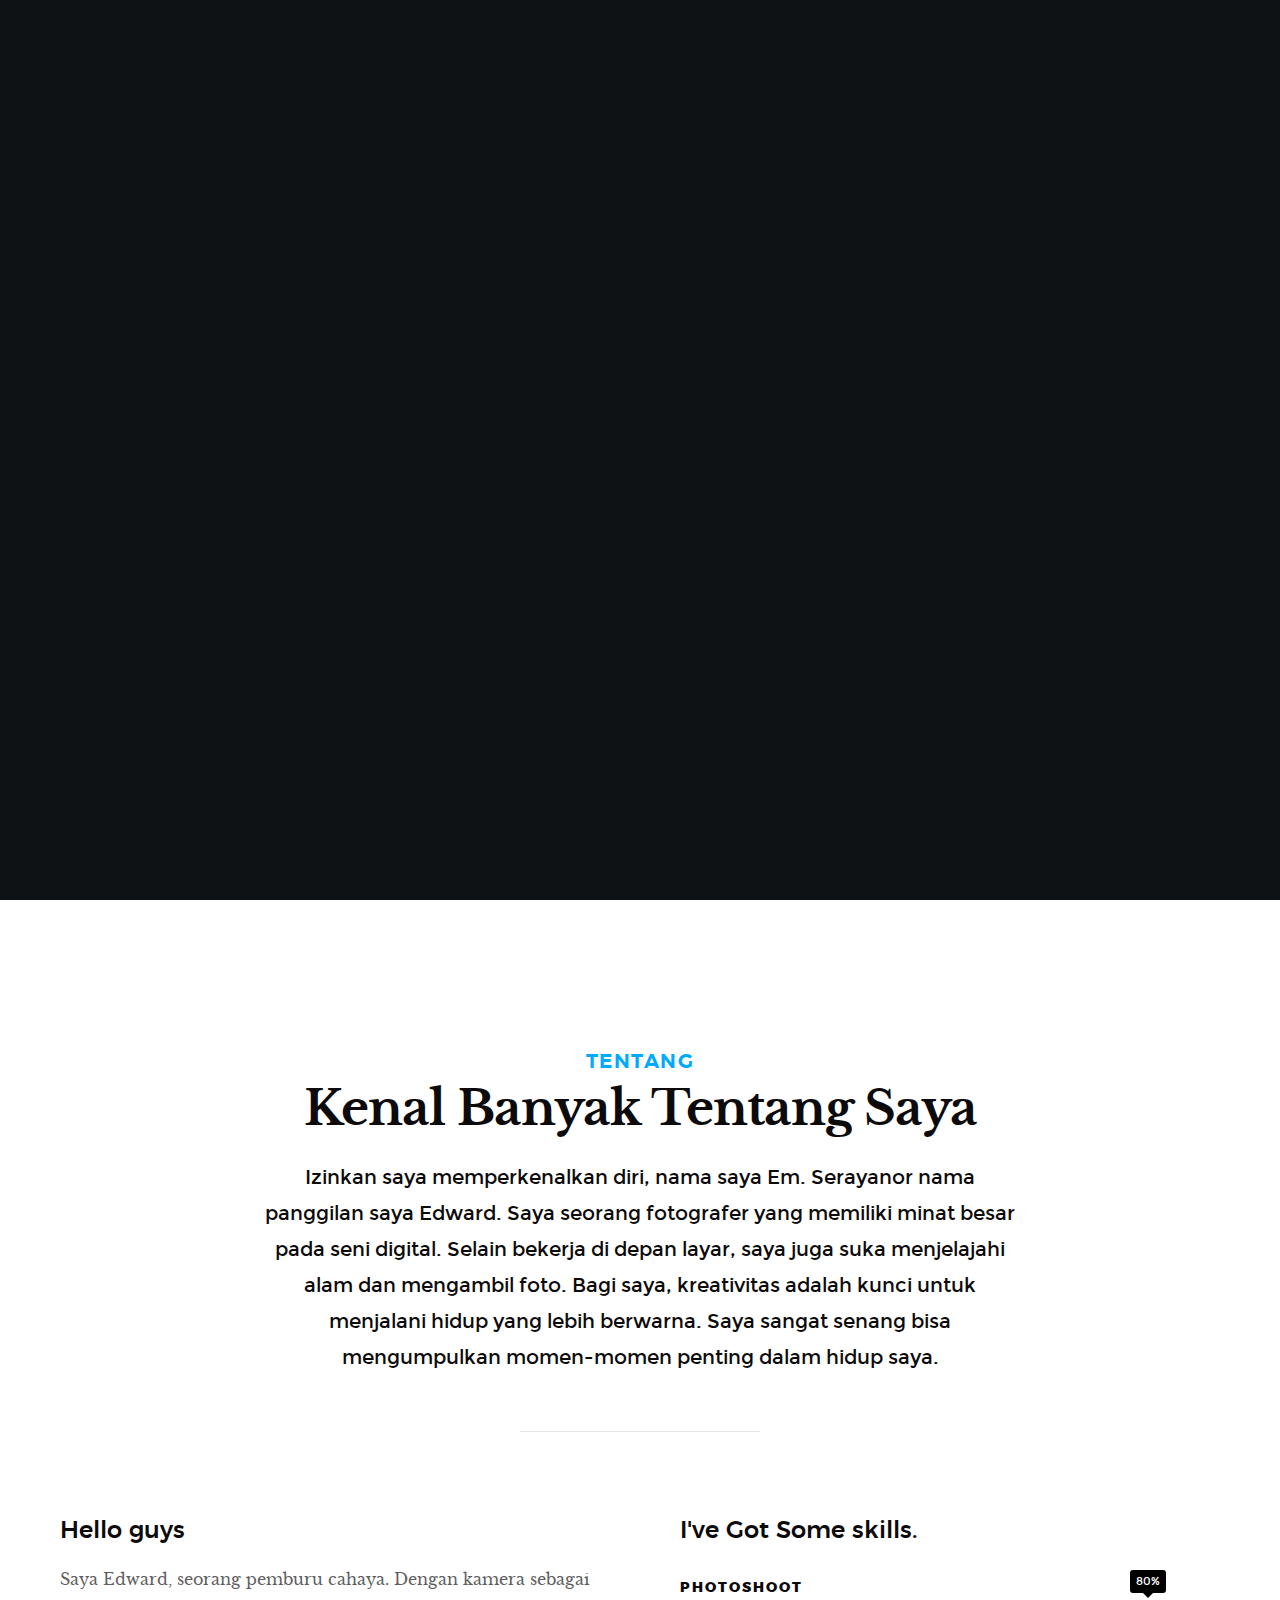
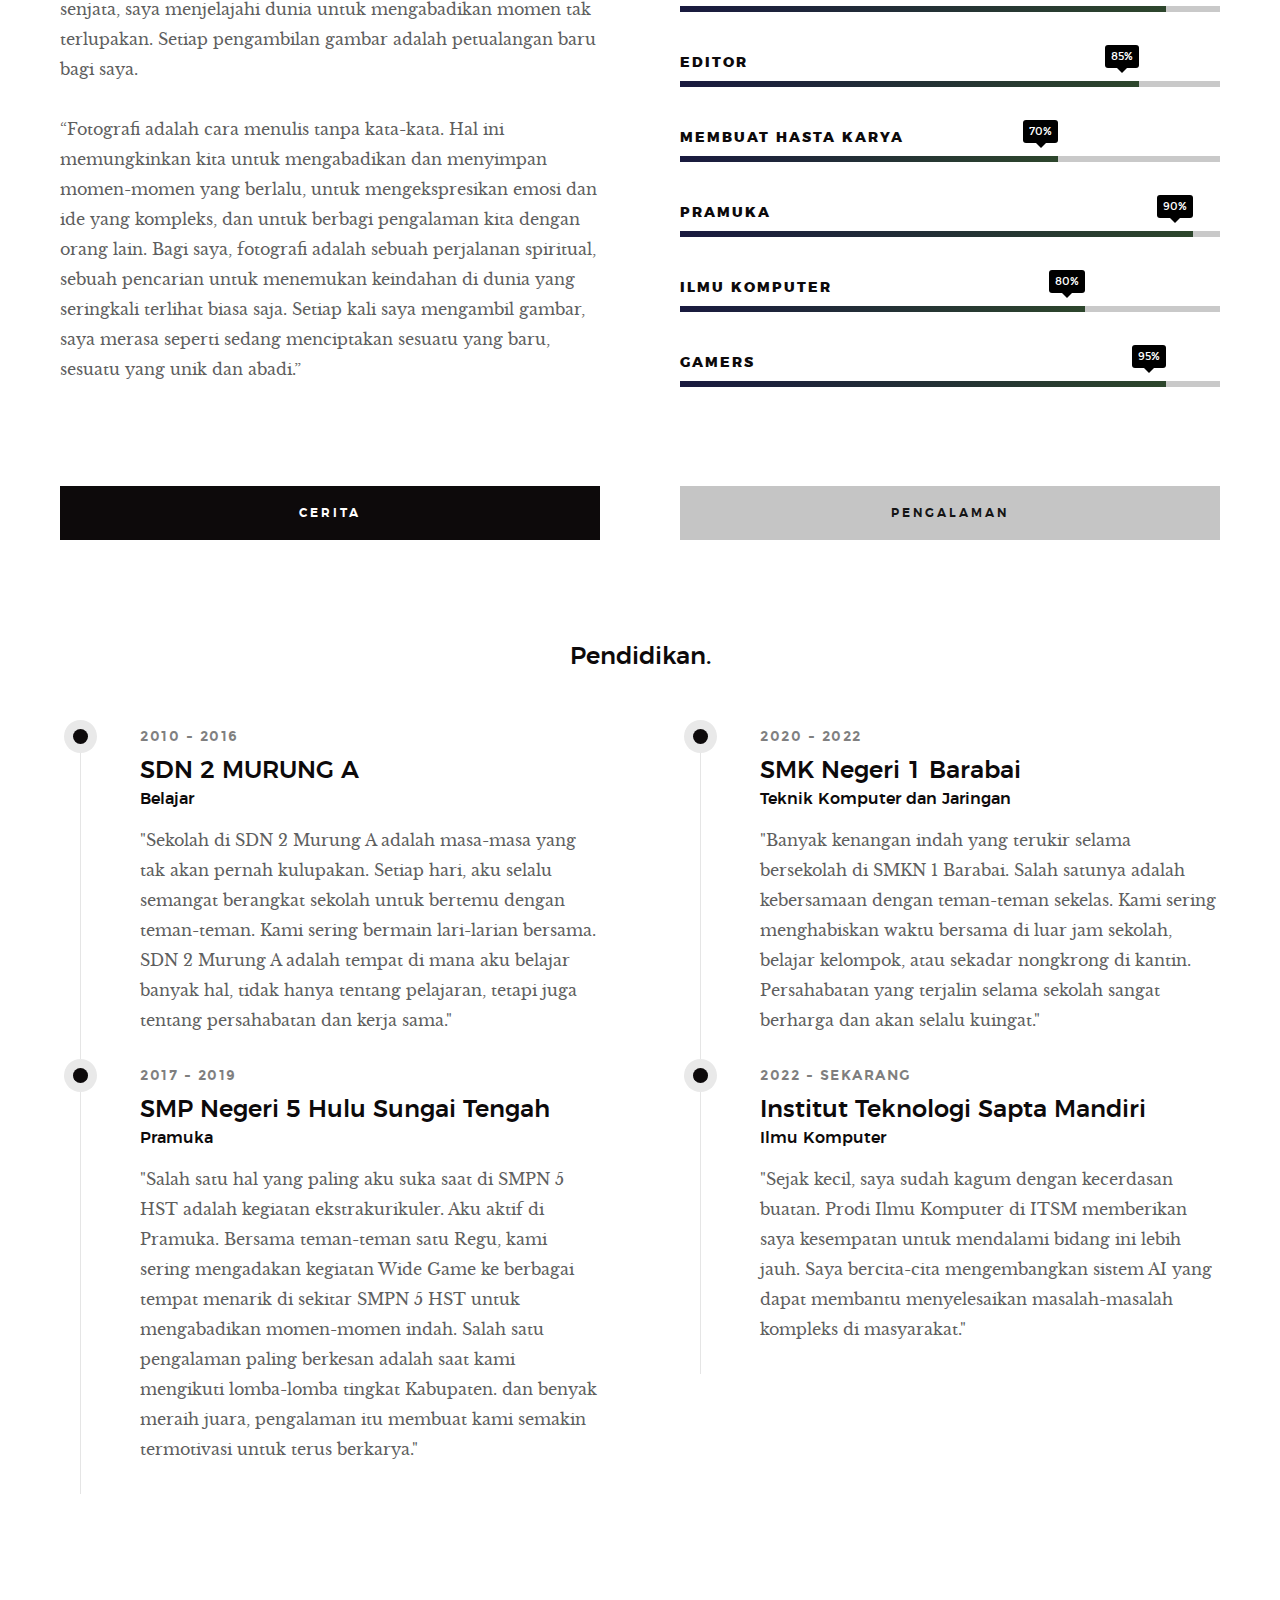
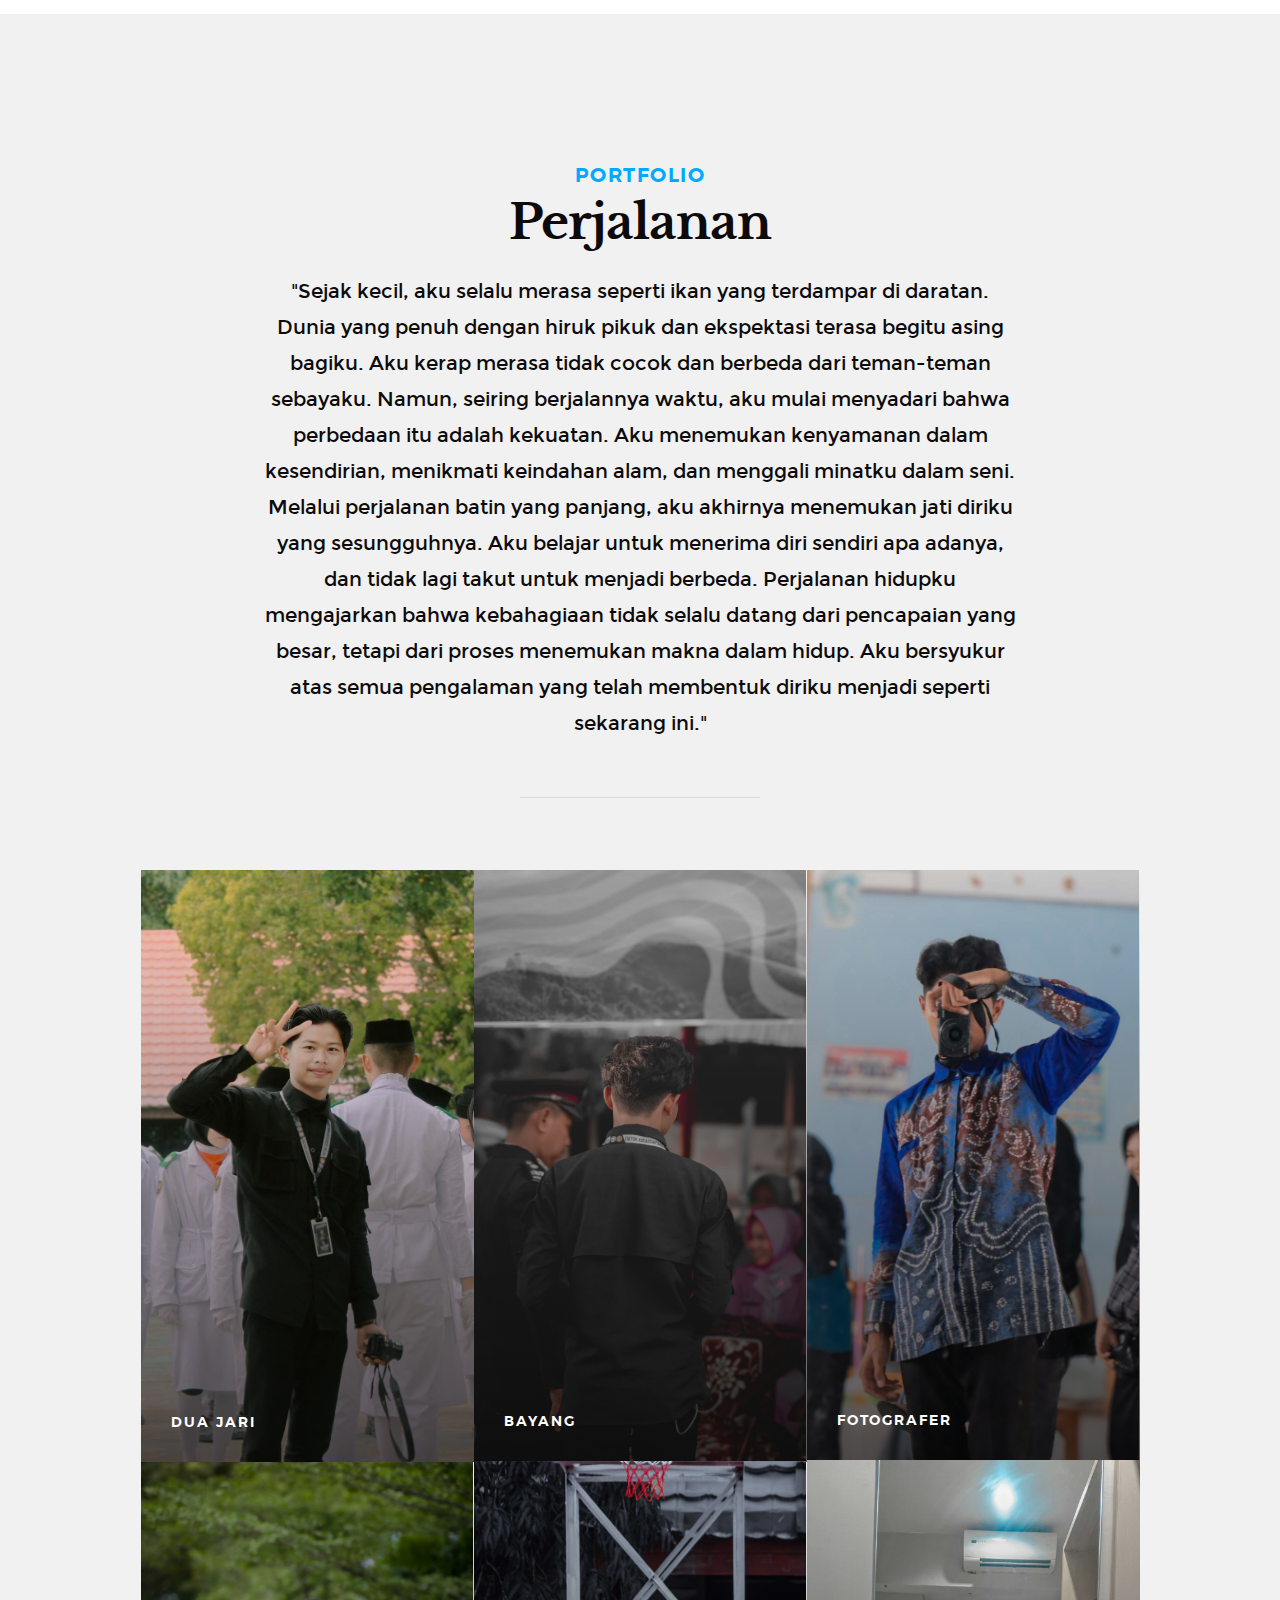
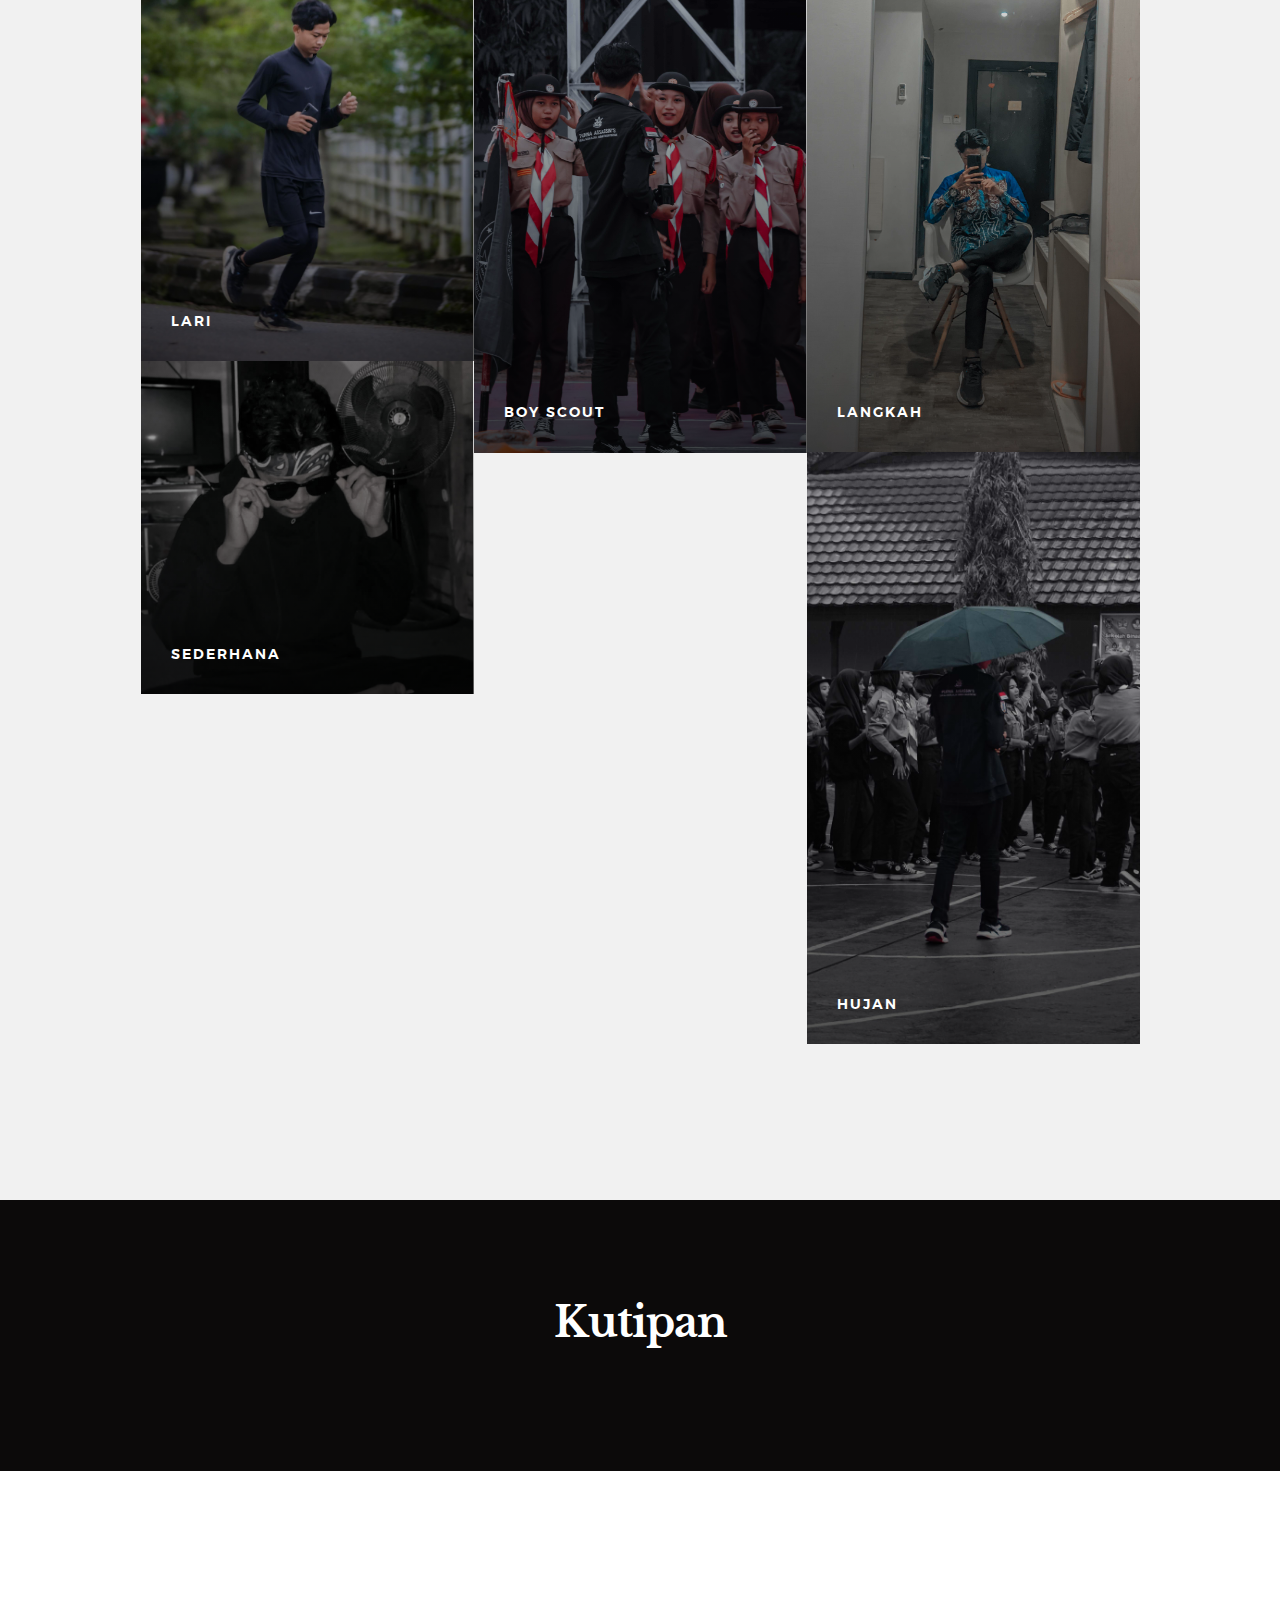
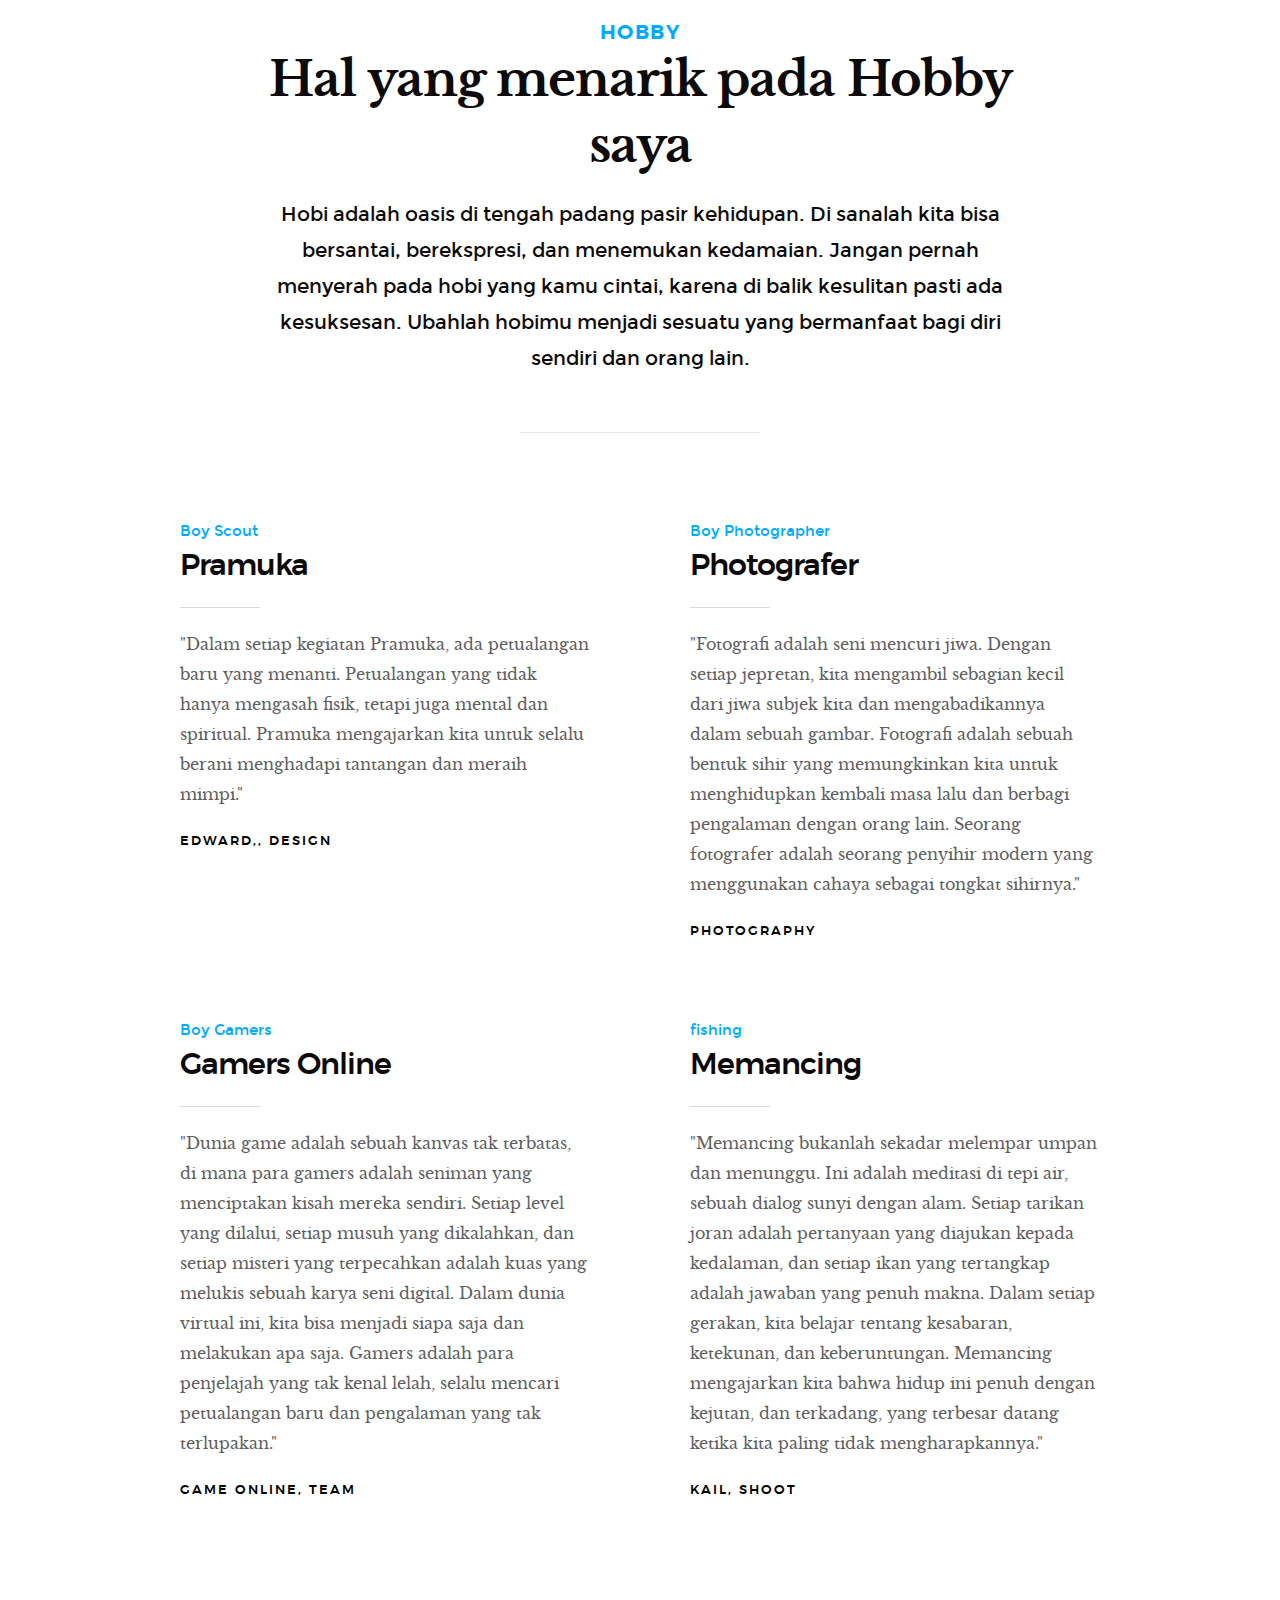
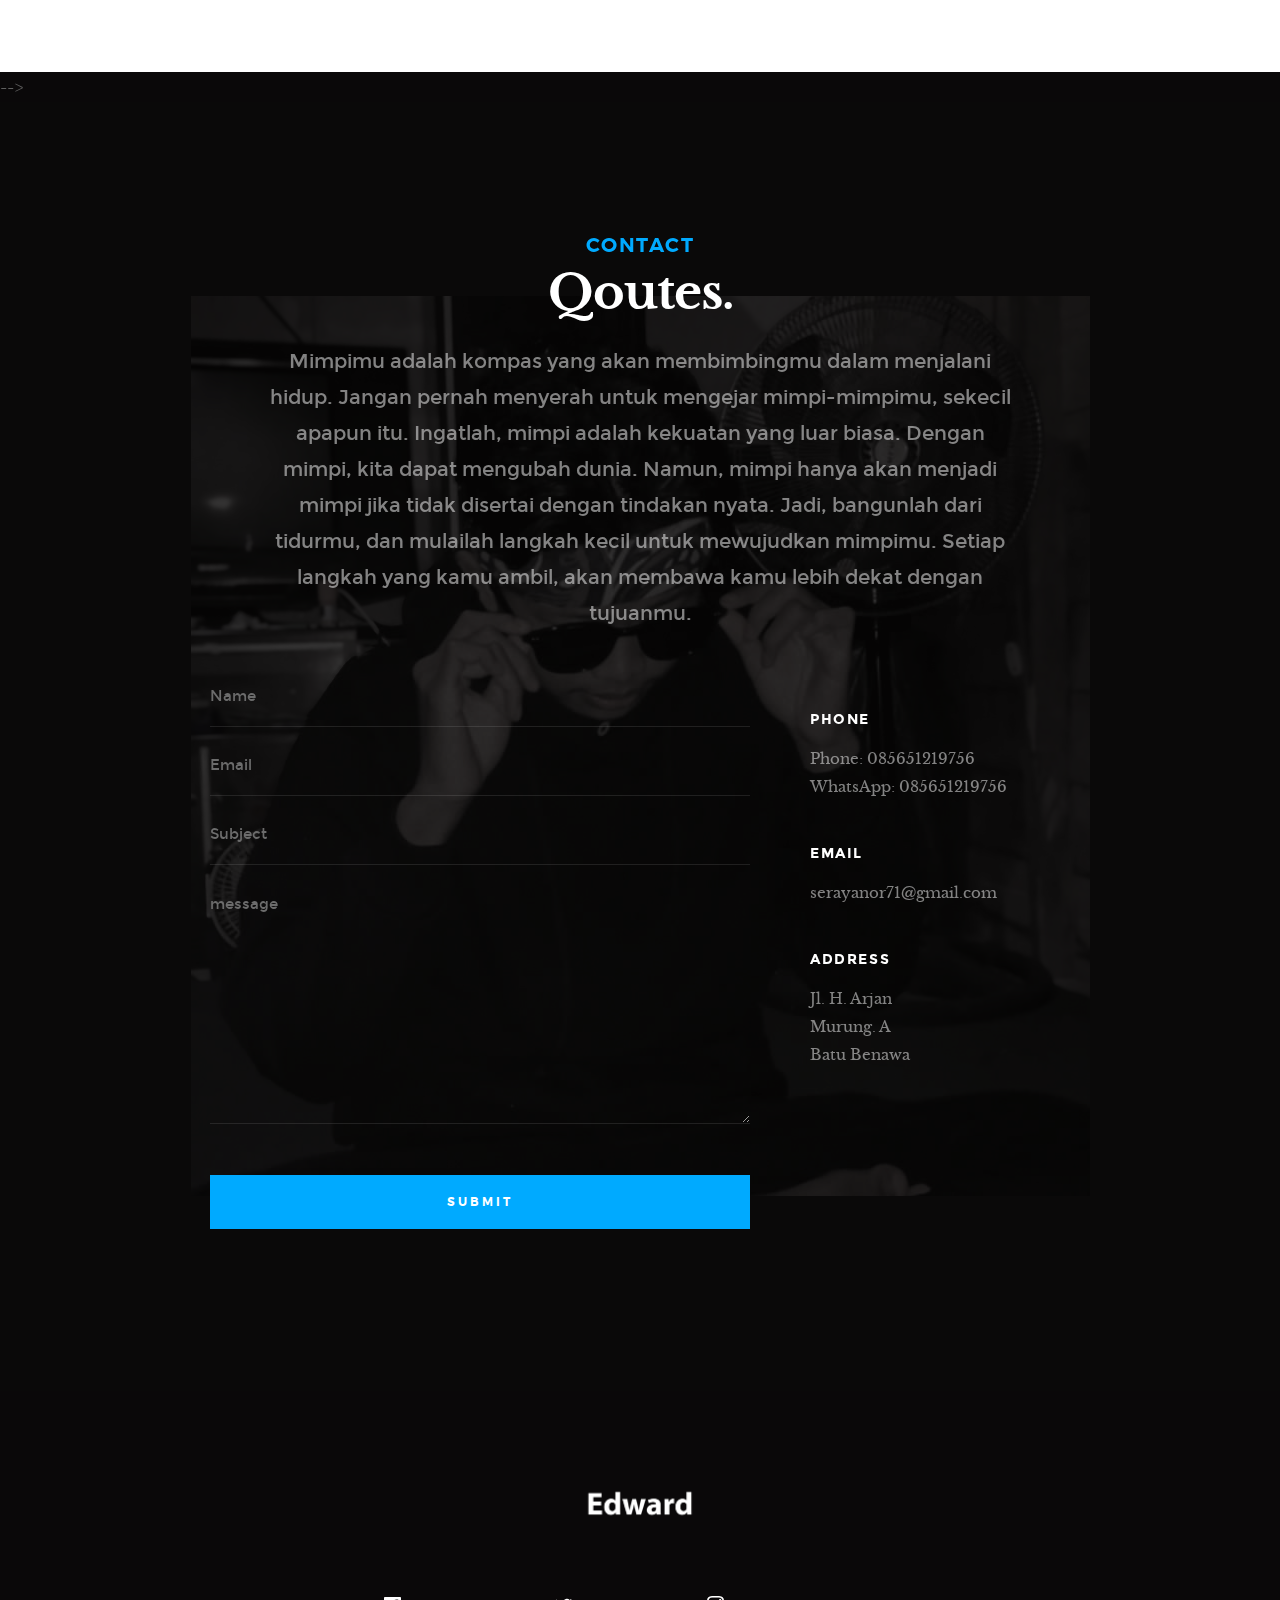
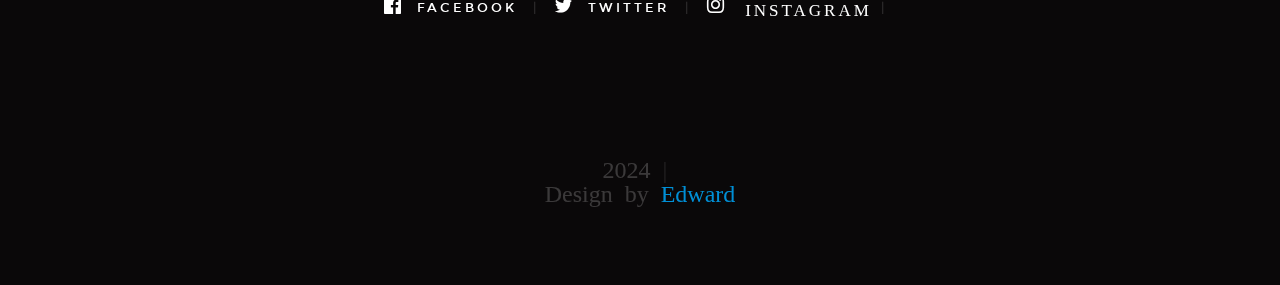
==== commit 4f1d0ca3: "Update index.html" ====
--- a/index.html
+++ b/index.html
@@ -269,10 +269,10 @@
                 <h3>Portfolio</h3>
                 <h1>Perjalanan</h1>
                 
-                <p class="lead">"Sejak kecil, aku selalu merasa seperti ikan yang terdampar di daratan. Dunia yang penuh dengan hiruk pikuk dan ekspektasi terasa begitu asing bagiku. Aku kerap merasa tidak cocok dan berbeda dari teman-teman sebayaku.
-
-                Namun, seiring berjalannya waktu, aku mulai menyadari bahwa perbedaan itu adalah kekuatan. Aku menemukan kenyamanan dalam kesendirian, menikmati keindahan alam, dan menggali minatku dalam seni. Melalui perjalanan batin yang panjang, aku akhirnya menemukan jati diriku yang sesungguhnya. Aku belajar untuk menerima diri sendiri apa adanya, dan tidak lagi takut untuk menjadi berbeda.
-
+                <p class="lead">"Sejak kecil, aku selalu merasa seperti ikan yang terdampar di daratan. Dunia yang penuh dengan hiruk pikuk dan ekspektasi terasa begitu asing bagiku. Aku kerap merasa tidak cocok dan berbeda dari teman-teman sebayaku.
+
+                Namun, seiring berjalannya waktu, aku mulai menyadari bahwa perbedaan itu adalah kekuatan. Aku menemukan kenyamanan dalam kesendirian, menikmati keindahan alam, dan menggali minatku dalam seni. Melalui perjalanan batin yang panjang, aku akhirnya menemukan jati diriku yang sesungguhnya. Aku belajar untuk menerima diri sendiri apa adanya, dan tidak lagi takut untuk menjadi berbeda.
+
                 Perjalanan hidupku mengajarkan bahwa kebahagiaan tidak selalu datang dari pencapaian yang besar, tetapi dari proses menemukan makna dalam hidup. Aku bersyukur atas semua pengalaman yang telah membentuk diriku menjadi seperti sekarang ini."</p>
             </div>
         </div>
@@ -609,16 +609,16 @@
                     <article class="col-block">
                                 
                         <div class="blog-date">
-                            <a href="blog-single.html">Boy Scout</a>
+                            <a href="#0">Boy Scout</a>
                         </div>  
                         
-                        <h2 class="h01"><a href="blog-single.html">Pramuka</a></h2>
+                        <h2 class="h01"><a href="#0">Pramuka</a></h2>
                         <p>
                             "Dalam setiap kegiatan Pramuka, ada petualangan baru yang menanti. Petualangan yang tidak hanya mengasah fisik, tetapi juga mental dan spiritual. Pramuka mengajarkan kita untuk selalu berani menghadapi tantangan dan meraih mimpi."
                         </p>
 
                         <div class="blog-cat">
-                                <a href="blog.html">EDWARD,</a><a href="blog.html">Design</a>
+                                <a href="#0">EDWARD,</a><a href="#0">Design</a>
                         </div>
 
                         
@@ -626,16 +626,16 @@
                     <article class="col-block">
                                 
                         <div class="blog-date">
-                            <a href="blog-single.html">Boy Photographer</a>
+                            <a href="#0">Boy Photographer</a>
                         </div>  
                         
-                        <h2 class="h01"><a href="blog-single.html">Photografer</a></h2>
+                        <h2 class="h01"><a href="#0">Photografer</a></h2>
                         <p>
                             "Fotografi adalah seni mencuri jiwa. Dengan setiap jepretan, kita mengambil sebagian kecil dari jiwa subjek kita dan mengabadikannya dalam sebuah gambar. Fotografi adalah sebuah bentuk sihir yang memungkinkan kita untuk menghidupkan kembali masa lalu dan berbagi pengalaman dengan orang lain. Seorang fotografer adalah seorang penyihir modern yang menggunakan cahaya sebagai tongkat sihirnya."
                         </p>
 
                         <div class="blog-cat">
-                            <a href="blog.html">Photography</a>
+                            <a href="#0">Photography</a>
                         </div>
 
                         
@@ -643,30 +643,30 @@
                     <article class="col-block">
                         
                         <div class="blog-date">
-                            <a href="blog-single.html">Boy Gamers</a>
-                        </div>
-
-                        <h2 class="h01"><a href="blog-single.html">Gamers Online</a></h2>
+                            <a href="#0">Boy Gamers</a>
+                        </div>
+
+                        <h2 class="h01"><a href="#0">Gamers Online</a></h2>
                         <p>
                             "Dunia game adalah sebuah kanvas tak terbatas, di mana para gamers adalah seniman yang menciptakan kisah mereka sendiri. Setiap level yang dilalui, setiap musuh yang dikalahkan, dan setiap misteri yang terpecahkan adalah kuas yang melukis sebuah karya seni digital. Dalam dunia virtual ini, kita bisa menjadi siapa saja dan melakukan apa saja. Gamers adalah para penjelajah yang tak kenal lelah, selalu mencari petualangan baru dan pengalaman yang tak terlupakan."
                         </p>
 
                         <div class="blog-cat">
-                            <a href="blog.html">Game Online</a><a href="blog.html">team</a>
+                            <a href="#0">Game Online</a><a href="#0">team</a>
                         </div>
                     </article>
                     <article class="col-block">
                         
                         <div class="blog-date">
-                            <a href="blog-single.html">fishing</a>
+                            <a href="#0">fishing</a>
                         </div>    
-                        <h2 class="h01"><a href="blog-single.html">Memancing</a></h2>
+                        <h2 class="h01"><a href="#0">Memancing</a></h2>
                         <p>
                             "Memancing bukanlah sekadar melempar umpan dan menunggu. Ini adalah meditasi di tepi air, sebuah dialog sunyi dengan alam. Setiap tarikan joran adalah pertanyaan yang diajukan kepada kedalaman, dan setiap ikan yang tertangkap adalah jawaban yang penuh makna. Dalam setiap gerakan, kita belajar tentang kesabaran, ketekunan, dan keberuntungan. Memancing mengajarkan kita bahwa hidup ini penuh dengan kejutan, dan terkadang, yang terbesar datang ketika kita paling tidak mengharapkannya."
                         </p>
 
                         <div class="blog-cat">
-                            <a href="blog.html">Kail</a><a href="blog.html">Shoot</a>
+                            <a href="#0">Kail</a><a href="#0">Shoot</a>
                         </div>
                     </article>
                 </div> <!-- end blog-list -->
@@ -928,4 +928,4 @@
 
 </body>
 
-</html>+</html>
